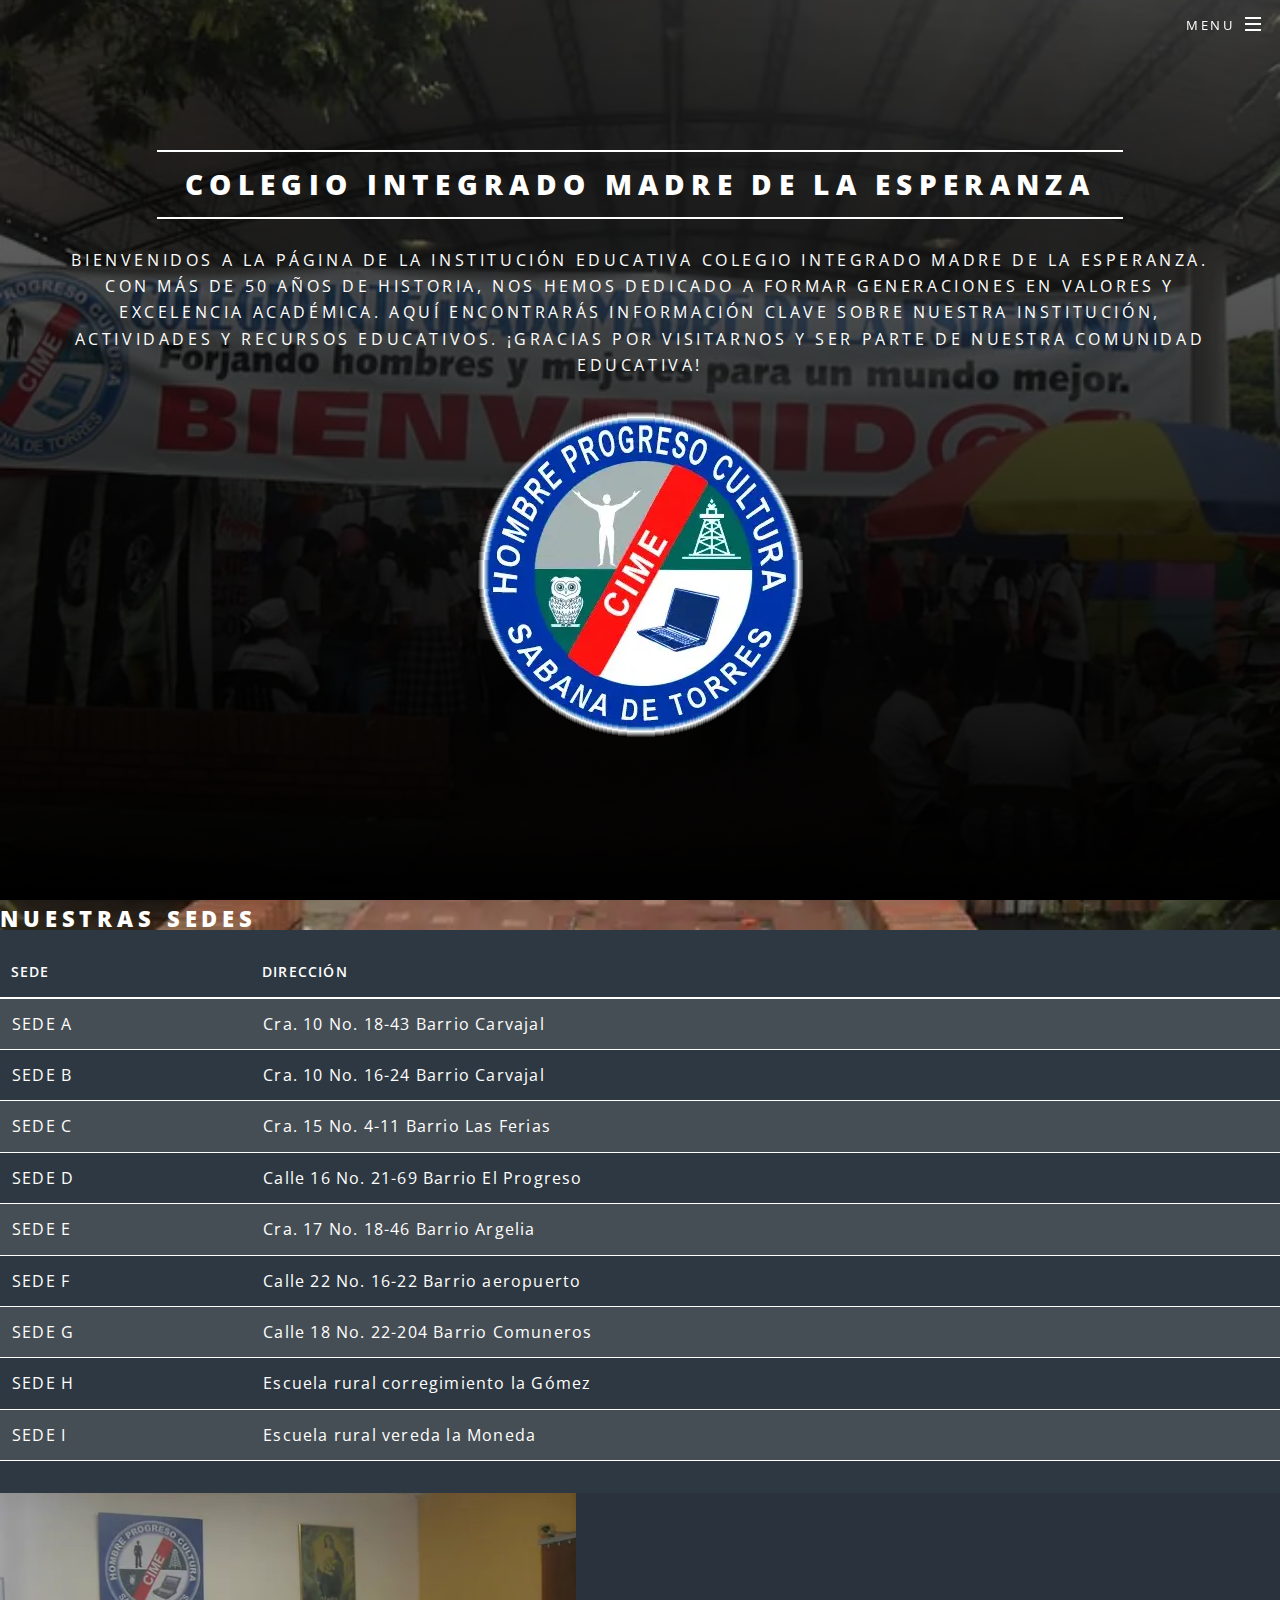
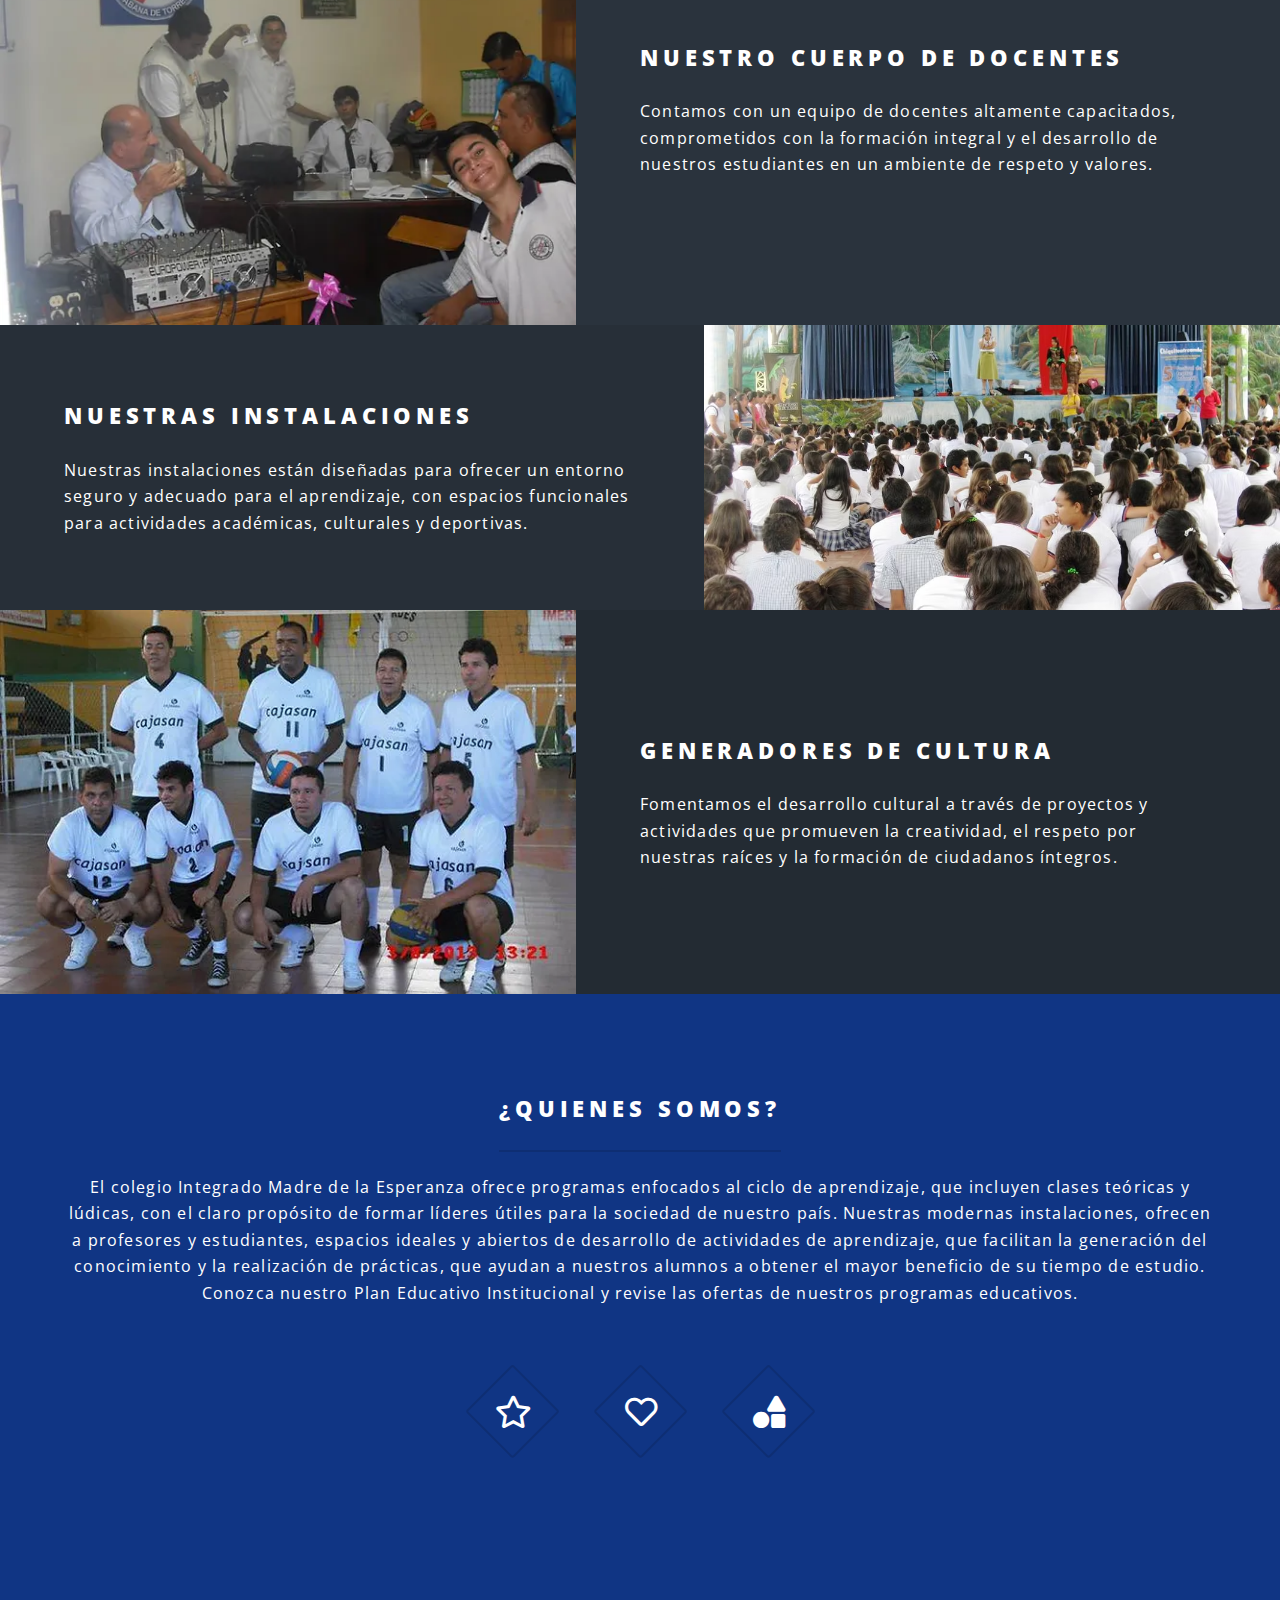
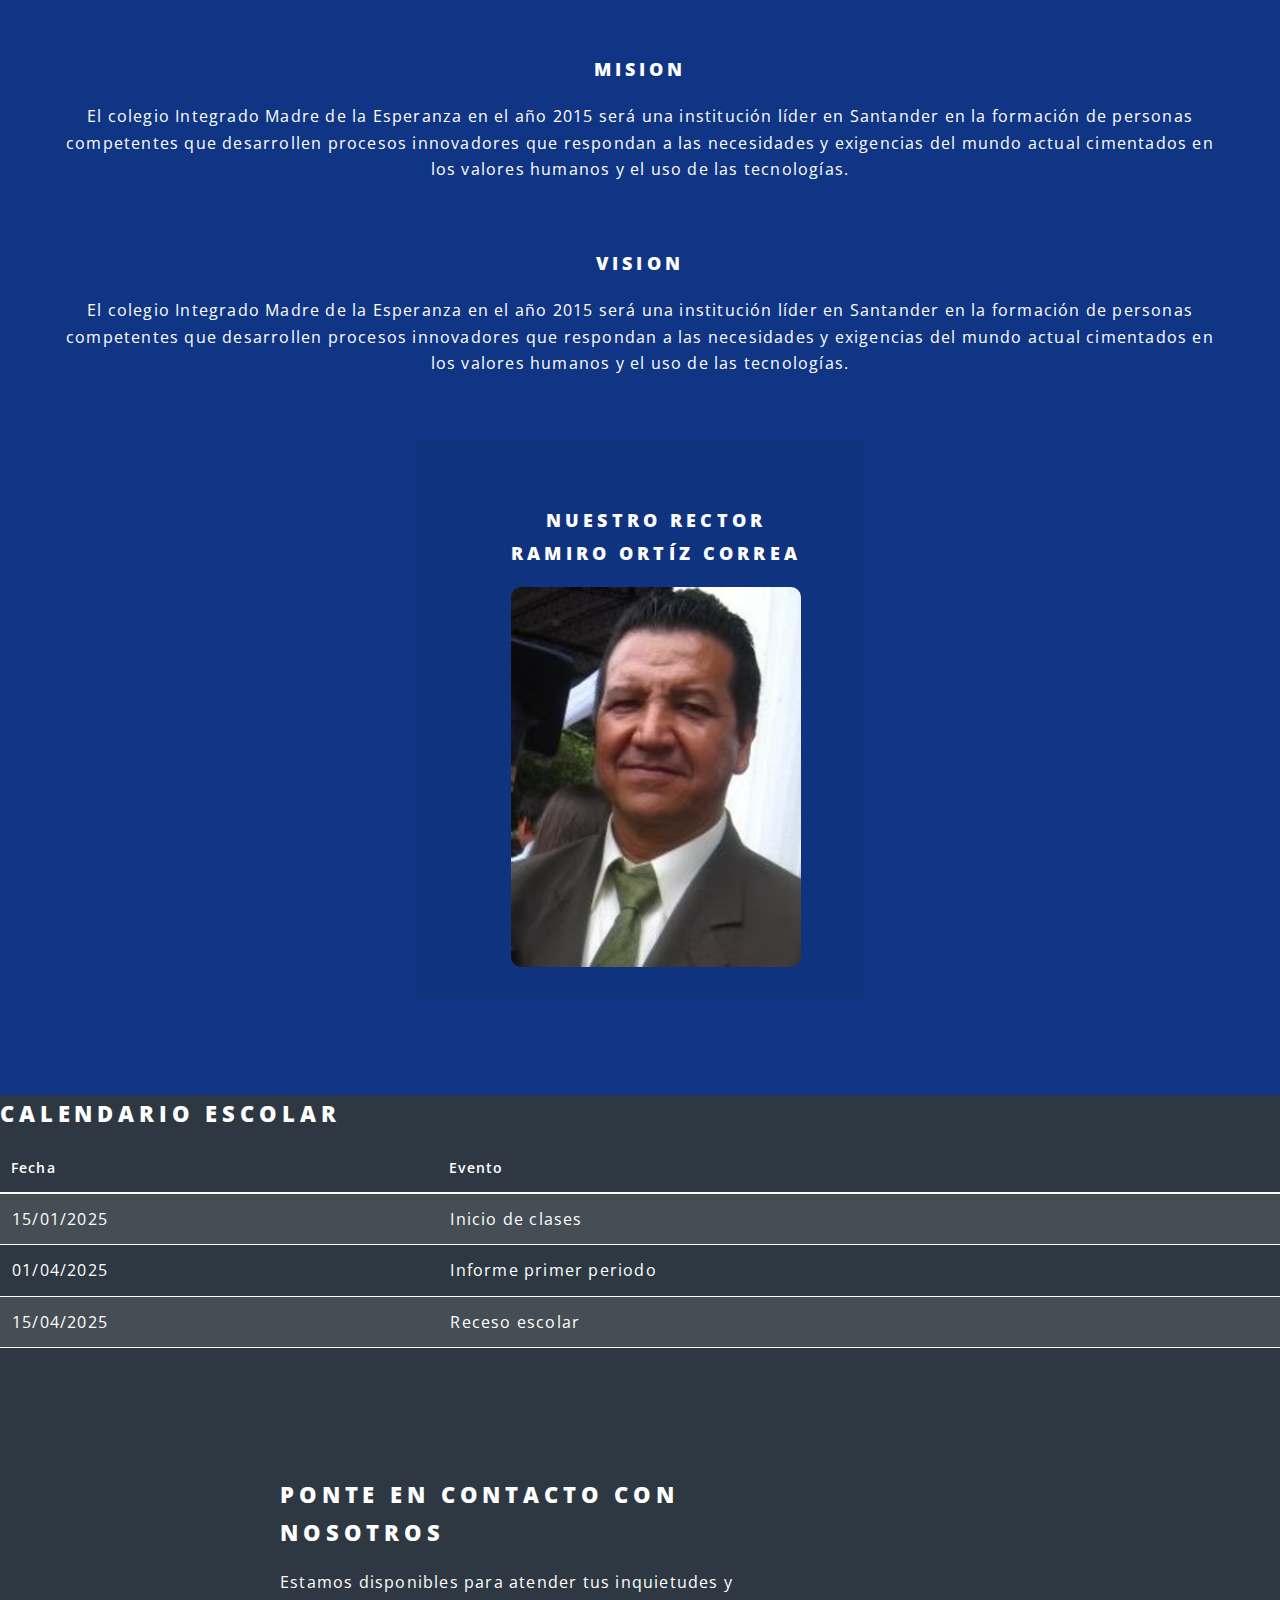
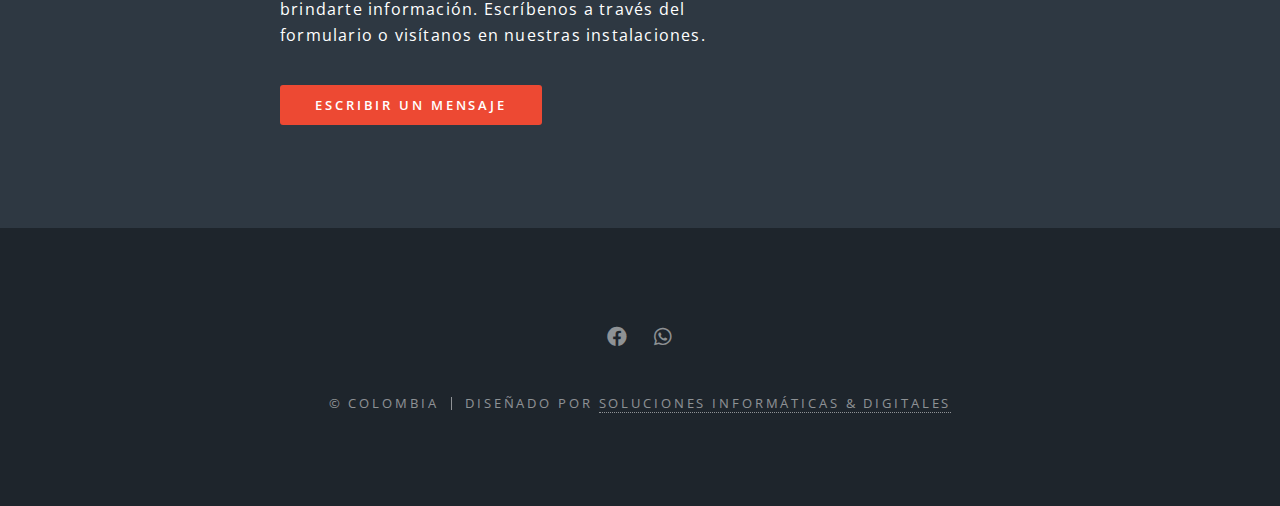
==== index.html @ 5fe88ea8 "updt" ====
<!DOCTYPE HTML>
<html>
	<head>
		<title>CIME | Inicio</title >
		<meta charset="utf-8" />
		<meta name="viewport" content="width=device-width, initial-scale=1, user-scalable=no" />
		<link rel="stylesheet" href="assets/css/main.css" />
		<noscript><link rel="stylesheet" href="assets/css/noscript.css" /></noscript>
		<link rel="icon" type="image/png" href="images/pic01.webp"/>
	</head>
	<body class="landing is-preload">

		<!-- Page Wrapper -->
			<div id="page-wrapper">

				<!-- Header -->
					<header id="header" class="alt">
						<h1><a href="index.html">CIME | SABANA DE TORRES</a></h1>
						<nav id="nav">
							<ul>
								<li class="special">
									<a href="#menu" class="menuToggle"><span>Menu</span></a>
									<div id="menu">
										<ul>
											<li><a href="#">Inicio</a></li>
											<li><a href="#sedes">Sedes</a></li>
											<li><a href="#calendar">Calendario</a></li>
											<li><a href="#about">Nosotros</a></li>
											<li><a href="https://e.plataformaintegra.net/cime/index.php/auth/index/1" target="_blank">Plataforma</a></li>
										</ul>
									</div>
								</li>
							</ul>
						</nav>
					</header>

				<!-- Banner -->
					<section id="banner">
						<div class="inner">
							<h2>Colegio Integrado Madre de la Esperanza</h2>
							<p>Bienvenidos a la página de la Institución Educativa Colegio Integrado Madre de la Esperanza. Con más de 50 años de historia, nos hemos dedicado a formar generaciones en valores y excelencia académica. Aquí encontrarás información clave sobre nuestra institución, actividades y recursos educativos. ¡Gracias por visitarnos y ser parte de nuestra comunidad educativa!</p>
							<div class="image"><img src="images/pic01.webp" alt="" /></div><div class="content">
						</div>
					</section>

					<!-- sedes -->
					<section id="sedes">
        <h2 class="cta">Nuestras Sedes</h2>
        <table>
            <thead>
                <tr>
                    <th>SEDE</th>
                    <th>DIRECCIÓN</th>
                </tr>
            </thead>
            <tbody>
                <tr>
                    <td>SEDE A</td>
                    <td>Cra. 10 No. 18-43 Barrio Carvajal</td>
                </tr>
                <tr>
                    <td>SEDE B</td>
                    <td>Cra. 10 No. 16-24 Barrio Carvajal</td>
                </tr>
                <tr>
                    <td>SEDE C</td>
                    <td>Cra. 15 No. 4-11  Barrio Las Ferias</td>
                </tr>
                <tr>
                    <td>SEDE D</td>
                    <td>Calle 16 No. 21-69 Barrio El Progreso</td>
                </tr>
                <tr>
                    <td>SEDE E</td>
                    <td>Cra. 17 No. 18-46 Barrio Argelia</td>
                </tr>
                <tr>
                    <td>SEDE F</td>
                    <td>Calle 22 No. 16-22 Barrio aeropuerto</td>
                </tr>
                <tr>
                    <td>SEDE G</td>
                    <td>Calle 18 No. 22-204 Barrio Comuneros</td>
                </tr>
                <tr>
                    <td>SEDE H</td>
                    <td>Escuela rural corregimiento la Gómez</td>
                </tr>
                <tr>
                    <td>SEDE I</td>
                    <td>Escuela rural  vereda la Moneda</td>
                </tr>                
            </tbody>
        </table>
    </section>

				<!-- Two -->
					<section id="two" class="wrapper alt style2">
						<section class="spotlight">
							<div class="image"><img src="images/pic07.jpg" alt="" /></div><div class="content">
								<h2>Nuestro cuerpo de Docentes</h2>
								<p>Contamos con un equipo de docentes altamente capacitados, comprometidos con la formación integral y el desarrollo de nuestros estudiantes en un ambiente de respeto y valores.</p>
							</div>
						</section>
						<section class="spotlight">
							<div class="image"><img src="images/pic02.jpg" alt="" /></div><div class="content">
								<h2>Nuestras Instalaciones</h2>
								<p>Nuestras instalaciones están diseñadas para ofrecer un entorno seguro y adecuado para el aprendizaje, con espacios funcionales para actividades académicas, culturales y deportivas.</p>
							</div>
						</section>
						<section class="spotlight">
							<div class="image"><img src="images/pic03.jpg" alt="" /></div><div class="content">
								<h2>Generadores de Cultura</h2>
								<p>Fomentamos el desarrollo cultural a través de proyectos y actividades que promueven la creatividad, el respeto por nuestras raíces y la formación de ciudadanos íntegros.</p>
							</div>
						</section>
					</section>

					<!-- About -->
					<section id="about" class="wrapper style1 special">
						<div class="inner">
							<header class="major">
								<h2>¿Quienes Somos?</h2>
								<p>El colegio Integrado Madre de la Esperanza ofrece programas enfocados al ciclo de aprendizaje, que incluyen clases teóricas y lúdicas, con el claro propósito de formar líderes útiles para la sociedad de nuestro país. Nuestras modernas instalaciones, ofrecen a profesores y estudiantes, espacios ideales y abiertos de desarrollo de actividades de aprendizaje, que facilitan la generación del conocimiento y la realización de prácticas, que ayudan a nuestros alumnos a obtener el mayor beneficio de su tiempo de estudio. Conozca nuestro Plan Educativo Institucional y revise las ofertas de nuestros programas educativos.</p>
							</header>
							<ul class="icons major">
								<li><span class="icon fa-star major style1"><span class="label">Lorem</span></span></li>
								<li><span class="icon fa-heart major style2"><span class="label">Ipsum</span></span></li>
								<li><span class="icon solid fa-shapes major style3"><span class="label">Dolor</span></span></li>
							</ul>
					</section>
				<!-- valores -->
					<section id="three" class="wrapper style3 special">
						<div class="inner">
							<ul class="features">
									<h3>Mision</h3>
									<p>El colegio Integrado Madre de la Esperanza en el año 2015 será una institución líder en Santander en la formación de personas competentes que desarrollen procesos innovadores que respondan a las necesidades y exigencias del mundo actual cimentados en los valores humanos y el uso de las tecnologías.</p>
								</li>
							</ul>
							<ul class="features">
									<h3>VISION</h3>
									<p>El colegio Integrado Madre de la Esperanza en el año 2015 será una institución líder en Santander en la formación de personas competentes que desarrollen procesos innovadores que respondan a las necesidades y exigencias del mundo actual cimentados en los valores humanos y el uso de las tecnologías.</p>
								</li>
							</ul>
							<ul class="features">
								<li class="image">
									<h3>Nuestro Rector<br/>Ramiro Ortíz Correa</h3>
									<img src="images/rector.webp"></img>
								</li>
							</ul>
						</div>
					</section>
					<!-- calendar -->
					<section id="calendar">
        <h2 class="cta">Calendario Escolar</h2>
        <table>
            <thead>
                <tr>
                    <th>Fecha</th>
                    <th>Evento</th>
                </tr>
            </thead>
            <tbody>
                <tr>
                    <td>15/01/2025</td>
                    <td>Inicio de clases</td>
                </tr>
                <tr>
                    <td>01/04/2025</td>
                    <td>Informe primer periodo</td>
                </tr>
                <tr>
                    <td>15/04/2025</td>
                    <td>Receso escolar</td>
                </tr>                
            </tbody>
        </table>
    </section>

				<!-- CTA -->
					<section id="cta" class="wrapper style4">
						<div class="inner">
							<header>
								<h2>Ponte en Contacto con Nosotros</h2>
								<p>Estamos disponibles para atender tus inquietudes y brindarte información. Escríbenos a través del formulario o visítanos en nuestras instalaciones.</p>
							
							<ul class="actions stacked">
								<li><a href="#" class="button primary">Escribir un mensaje</a></li>
							</ul>
							</header>
						</div>
					</section>

				<!-- Footer -->
				<footer id="footer">
					<ul class="icons">
						<li><a href="#" class="icon brands fa-facebook"><span class="label">Facebook</span></a></li>
						<li><a href="#" class="icon brands fa-whatsapp"><span class="label">Whatsapp</span></a></li>
					</ul>
					<ul class="copyright">
						<li>&copy; Colombia</li><li>Diseñado por <a href="https://wa.me/message/FYPZJ5PMUSBHI1">Soluciones Informáticas & Digitales</a></li>
					</ul>
				</footer>

			</div>

		<!-- Scripts -->
			<script src="assets/js/jquery.min.js"></script>
			<script src="assets/js/jquery.scrollex.min.js"></script>
			<script src="assets/js/jquery.scrolly.min.js"></script>
			<script src="assets/js/browser.min.js"></script>
			<script src="assets/js/breakpoints.min.js"></script>
			<script src="assets/js/util.js"></script>
			<script src="assets/js/main.js"></script>

	</body>
</html>
---- assets/css/main.css ----
@import url(fontawesome-all.min.css);
@import url("https://fonts.googleapis.com/css?family=Open+Sans:400,400italic,600,600italic,800,800italic");

/*
	Spectral by HTML5 UP
	html5up.net | @ajlkn
	Free for personal and commercial use under the CCA 3.0 license (html5up.net/license)
*/

html, body, div, span, applet, object,
iframe, h1, h2, h3, h4, h5, h6, p, blockquote,
pre, a, abbr, acronym, address, big, cite,
code, del, dfn, em, img, ins, kbd, q, s, samp,
small, strike, strong, sub, sup, tt, var, b,
u, i, center, dl, dt, dd, ol, ul, li, fieldset,
form, label, legend, table, caption, tbody,
tfoot, thead, tr, th, td, article, aside,
canvas, details, embed, figure, figcaption,
footer, header, hgroup, menu, nav, output, ruby,
section, summary, time, mark, audio, video {
	margin: 0;
	padding: 0;
	border: 0;
	font-size: 100%;
	font: inherit;
	vertical-align: baseline;}

article, aside, details, figcaption, figure,
footer, header, hgroup, menu, nav, section {
	display: block;}

body {
	line-height: 1;
}

ol, ul {
	list-style: none;
}

blockquote, q {
	quotes: none;
}

	blockquote:before, blockquote:after, q:before, q:after {
		content: '';
		content: none;
	}

table {
	border-collapse: collapse;
	border-spacing: 0;
}

body {
	-webkit-text-size-adjust: none;
}

mark {
	background-color: transparent;
	color: inherit;
}

input::-moz-focus-inner {
	border: 0;
	padding: 0;
}

input, select, textarea {
	-moz-appearance: none;
	-webkit-appearance: none;
	-ms-appearance: none;
	appearance: none;
}

/* Basic */

	@-ms-viewport {
		width: device-width;
	}

	html {
		box-sizing: border-box;
	}

	*, *:before, *:after {
		box-sizing: inherit;
	}

	body {
		background: #2e3842;
	}

		body.is-preload *, body.is-preload *:before, body.is-preload *:after {
			-moz-animation: none !important;
			-webkit-animation: none !important;
			-ms-animation: none !important;
			animation: none !important;
			-moz-transition: none !important;
			-webkit-transition: none !important;
			-ms-transition: none !important;
			transition: none !important;
		}

	body, input, select, textarea {
		color: #fff;
		font-family: "Open Sans", Helvetica, sans-serif;
		font-size: 15pt;
		font-weight: 400;
		letter-spacing: 0.075em;
		line-height: 1.65em;
	}

		@media screen and (max-width: 1680px) {

			body, input, select, textarea {
				font-size: 13pt;
			}

		}

		@media screen and (max-width: 1280px) {

			body, input, select, textarea {
				font-size: 12pt;
			}

		}

		@media screen and (max-width: 736px) {

			body, input, select, textarea {
				font-size: 11pt;
				letter-spacing: 0.0375em;
			}

		}

	a {
		-moz-transition: color 0.2s ease, border-bottom-color 0.2s ease;
		-webkit-transition: color 0.2s ease, border-bottom-color 0.2s ease;
		-ms-transition: color 0.2s ease, border-bottom-color 0.2s ease;
		transition: color 0.2s ease, border-bottom-color 0.2s ease;
		border-bottom: dotted 1px;
		color: inherit;
		text-decoration: none;
	}

		a:hover {
			border-bottom-color: transparent;
		}

	strong, b {
		color: #fff;
		font-weight: 600;
	}

	em, i {
		font-style: italic;
	}

	p {
		margin: 0 0 2em 0;
	}

	h1, h2, h3, h4, h5, h6 {
		color: #fff;
		font-weight: 900;
		letter-spacing: 0.225em;
		line-height: 1em;
		margin: 0 0 1em 0;
		text-transform: uppercase;
	}

		h1 a, h2 a, h3 a, h4 a, h5 a, h6 a {
			color: inherit;
			text-decoration: none;
		}

	h2 {
		font-size: 1.35em;
		line-height: 1.75em;
	}

		@media screen and (max-width: 736px) {

			h2 {
				display: flex;
				padding: 10px;
				font-size: 1.1em;
				line-height: 1.65em;
				justify-content: center;
			}

		}

	h3 {
		font-size: 1.15em;
		line-height: 1.75em;
	}

		@media screen and (max-width: 736px) {

			h3 {
				font-size: 1em;
				line-height: 1.65em;
			}

		}

	h4 {
		font-size: 1em;
		line-height: 1.5em;
	}

	h5 {
		font-size: 1em;
		line-height: 1.5em;
	}

	h6 {
		font-size: 0.7em;
		line-height: 1.5em;
	}

	sub {
		font-size: 0.8em;
		position: relative;
		top: 0.5em;
	}

	sup {
		font-size: 0.8em;
		position: relative;
		top: -0.5em;
	}

	hr {
		border: 0;
		border-bottom: solid 2px #fff;
		margin: 3em 0;
	}

		hr.major {
			margin: 4.5em 0;
		}

	blockquote {
		border-left: solid 4px #fff;
		font-style: italic;
		margin: 0 0 2em 0;
		padding: 0.5em 0 0.5em 2em;
	}

	code {
		background: rgba(144, 144, 144, 0.25);
		border-radius: 3px;
		font-family: "Courier New", monospace;
		font-size: 0.9em;
		letter-spacing: 0;
		margin: 0 0.25em;
		padding: 0.25em 0.65em;
	}

	pre {
		-webkit-overflow-scrolling: touch;
		font-family: "Courier New", monospace;
		font-size: 0.9em;
		margin: 0 0 2em 0;
	}

		pre code {
			display: block;
			line-height: 1.75em;
			padding: 1em 1.5em;
			overflow-x: auto;
		}

	.align-left {
		text-align: left;
	}

	.align-center {
		text-align: center;
	}

	.align-right {
		text-align: right;
	}

/* Row */

	.row {
		border: 1px;
		overflow: auto;
		display: flex;
		flex-wrap: wrap;
		box-sizing: border-box;
		align-items: stretch;
	}

		.row > * {
			box-sizing: border-box;
		}

		.row.gtr-uniform > * > :last-child {
			margin-bottom: 0;
		}

		.row.aln-left {
			justify-content: flex-start;
		}

		.row.aln-center {
			justify-content: center;
		}

		.row.aln-right {
			justify-content: flex-end;
		}

		.row.aln-top {
			align-items: flex-start;
		}

		.row.aln-middle {
			align-items: center;
		}

		.row.aln-bottom {
			align-items: flex-end;
		}

		.row > .imp {
			order: -1;
		}

		.row > .col-1 {
			width: 8.33333%;
		}

		.row > .off-1 {
			margin-left: 8.33333%;
		}

		.row > .col-2 {
			width: 16.66667%;
		}

		.row > .off-2 {
			margin-left: 16.66667%;
		}

		.row > .col-3 {
			width: 25%;
		}

		.row > .off-3 {
			margin-left: 25%;
		}

		.row > .col-4 {
			width: 33.33333%;
		}

		.row > .off-4 {
			margin-left: 33.33333%;
		}

		.row > .col-5 {
			width: 41.66667%;
		}

		.row > .off-5 {
			margin-left: 41.66667%;
		}

		.row > .col-6 {
			width: 50%;
		}

		.row > .off-6 {
			margin-left: 50%;
		}

		.row > .col-7 {
			width: 58.33333%;
		}

		.row > .off-7 {
			margin-left: 58.33333%;
		}

		.row > .col-8 {
			width: 66.66667%;
		}

		.row > .off-8 {
			margin-left: 66.66667%;
		}

		.row > .col-9 {
			width: 75%;
		}

		.row > .off-9 {
			margin-left: 75%;
		}

		.row > .col-10 {
			width: 83.33333%;
		}

		.row > .off-10 {
			margin-left: 83.33333%;
		}

		.row > .col-11 {
			width: 91.66667%;
		}

		.row > .off-11 {
			margin-left: 91.66667%;
		}

		.row > .col-12 {
			width: 100%;
		}

		.row > .off-12 {
			margin-left: 100%;
		}

		.row.gtr-0 {
			margin-top: 0;
			margin-left: 0em;
		}

			.row.gtr-0 > * {
				padding: 0 0 0 0em;
			}

			.row.gtr-0.gtr-uniform {
				margin-top: 0em;
			}

				.row.gtr-0.gtr-uniform > * {
					padding-top: 0em;
				}

		.row.gtr-25 {
			margin-top: 0;
			margin-left: -0.375em;
		}

			.row.gtr-25 > * {
				padding: 0 0 0 0.375em;
			}

			.row.gtr-25.gtr-uniform {
				margin-top: -0.375em;
			}

				.row.gtr-25.gtr-uniform > * {
					padding-top: 0.375em;
				}

		.row.gtr-50 {
			margin-top: 0;
			margin-left: -0.75em;
		}

			.row.gtr-50 > * {
				padding: 0 0 0 0.75em;
			}

			.row.gtr-50.gtr-uniform {
				margin-top: -0.75em;
			}

				.row.gtr-50.gtr-uniform > * {
					padding-top: 0.75em;
				}

		.row {
			margin-top: 0;
			margin-left: -1.5em;
		}

			.row > * {
				padding: 0 0 0 1.5em;
			}

			.row.gtr-uniform {
				margin-top: -1.5em;
			}

				.row.gtr-uniform > * {
					padding-top: 1.5em;
				}

		.row.gtr-150 {
			margin-top: 0;
			margin-left: -2.25em;
		}

			.row.gtr-150 > * {
				padding: 0 0 0 2.25em;
			}

			.row.gtr-150.gtr-uniform {
				margin-top: -2.25em;
			}

				.row.gtr-150.gtr-uniform > * {
					padding-top: 2.25em;
				}

		.row.gtr-200 {
			margin-top: 0;
			margin-left: -3em;
		}

			.row.gtr-200 > * {
				padding: 0 0 0 3em;
			}

			.row.gtr-200.gtr-uniform {
				margin-top: -3em;
			}

				.row.gtr-200.gtr-uniform > * {
					padding-top: 3em;
				}

		@media screen and (max-width: 1680px) {

			.row {
				display: flex;
				flex-wrap: wrap;
				box-sizing: border-box;
				align-items: stretch;
			}

				.row > * {
					box-sizing: border-box;
				}

				.row.gtr-uniform > * > :last-child {
					margin-bottom: 0;
				}

				.row.aln-left {
					justify-content: flex-start;
				}

				.row.aln-center {
					justify-content: center;
				}

				.row.aln-right {
					justify-content: flex-end;
				}

				.row.aln-top {
					align-items: flex-start;
				}

				.row.aln-middle {
					align-items: center;
				}

				.row.aln-bottom {
					align-items: flex-end;
				}

				.row > .imp-xlarge {
					order: -1;
				}

				.row > .col-1-xlarge {
					width: 8.33333%;
				}

				.row > .off-1-xlarge {
					margin-left: 8.33333%;
				}

				.row > .col-2-xlarge {
					width: 16.66667%;
				}

				.row > .off-2-xlarge {
					margin-left: 16.66667%;
				}

				.row > .col-3-xlarge {
					width: 25%;
				}

				.row > .off-3-xlarge {
					margin-left: 25%;
				}

				.row > .col-4-xlarge {
					width: 33.33333%;
				}

				.row > .off-4-xlarge {
					margin-left: 33.33333%;
				}

				.row > .col-5-xlarge {
					width: 41.66667%;
				}

				.row > .off-5-xlarge {
					margin-left: 41.66667%;
				}

				.row > .col-6-xlarge {
					width: 50%;
				}

				.row > .off-6-xlarge {
					margin-left: 50%;
				}

				.row > .col-7-xlarge {
					width: 58.33333%;
				}

				.row > .off-7-xlarge {
					margin-left: 58.33333%;
				}

				.row > .col-8-xlarge {
					width: 66.66667%;
				}

				.row > .off-8-xlarge {
					margin-left: 66.66667%;
				}

				.row > .col-9-xlarge {
					width: 75%;
				}

				.row > .off-9-xlarge {
					margin-left: 75%;
				}

				.row > .col-10-xlarge {
					width: 83.33333%;
				}

				.row > .off-10-xlarge {
					margin-left: 83.33333%;
				}

				.row > .col-11-xlarge {
					width: 91.66667%;
				}

				.row > .off-11-xlarge {
					margin-left: 91.66667%;
				}

				.row > .col-12-xlarge {
					width: 100%;
				}

				.row > .off-12-xlarge {
					margin-left: 100%;
				}

				.row.gtr-0 {
					margin-top: 0;
					margin-left: 0em;
				}

					.row.gtr-0 > * {
						padding: 0 0 0 0em;
					}

					.row.gtr-0.gtr-uniform {
						margin-top: 0em;
					}

						.row.gtr-0.gtr-uniform > * {
							padding-top: 0em;
						}

				.row.gtr-25 {
					margin-top: 0;
					margin-left: -0.375em;
				}

					.row.gtr-25 > * {
						padding: 0 0 0 0.375em;
					}

					.row.gtr-25.gtr-uniform {
						margin-top: -0.375em;
					}

						.row.gtr-25.gtr-uniform > * {
							padding-top: 0.375em;
						}

				.row.gtr-50 {
					margin-top: 0;
					margin-left: -0.75em;
				}

					.row.gtr-50 > * {
						padding: 0 0 0 0.75em;
					}

					.row.gtr-50.gtr-uniform {
						margin-top: -0.75em;
					}

						.row.gtr-50.gtr-uniform > * {
							padding-top: 0.75em;
						}

				.row {
					margin-top: 0;
					margin-left: -1.5em;
				}

					.row > * {
						padding: 0 0 0 1.5em;
					}

					.row.gtr-uniform {
						margin-top: -1.5em;
					}

						.row.gtr-uniform > * {
							padding-top: 1.5em;
						}

				.row.gtr-150 {
					margin-top: 0;
					margin-left: -2.25em;
				}

					.row.gtr-150 > * {
						padding: 0 0 0 2.25em;
					}

					.row.gtr-150.gtr-uniform {
						margin-top: -2.25em;
					}

						.row.gtr-150.gtr-uniform > * {
							padding-top: 2.25em;
						}

				.row.gtr-200 {
					margin-top: 0;
					margin-left: -3em;
				}

					.row.gtr-200 > * {
						padding: 0 0 0 3em;
					}

					.row.gtr-200.gtr-uniform {
						margin-top: -3em;
					}

						.row.gtr-200.gtr-uniform > * {
							padding-top: 3em;
						}

		}

		@media screen and (max-width: 1280px) {

			.row {
				display: flex;
				flex-wrap: wrap;
				box-sizing: border-box;
				align-items: stretch;
			}

				.row > * {
					box-sizing: border-box;
				}

				.row.gtr-uniform > * > :last-child {
					margin-bottom: 0;
				}

				.row.aln-left {
					justify-content: flex-start;
				}

				.row.aln-center {
					justify-content: center;
				}

				.row.aln-right {
					justify-content: flex-end;
				}

				.row.aln-top {
					align-items: flex-start;
				}

				.row.aln-middle {
					align-items: center;
				}

				.row.aln-bottom {
					align-items: flex-end;
				}

				.row > .imp-large {
					order: -1;
				}

				.row > .col-1-large {
					width: 8.33333%;
				}

				.row > .off-1-large {
					margin-left: 8.33333%;
				}

				.row > .col-2-large {
					width: 16.66667%;
				}

				.row > .off-2-large {
					margin-left: 16.66667%;
				}

				.row > .col-3-large {
					width: 25%;
				}

				.row > .off-3-large {
					margin-left: 25%;
				}

				.row > .col-4-large {
					width: 33.33333%;
				}

				.row > .off-4-large {
					margin-left: 33.33333%;
				}

				.row > .col-5-large {
					width: 41.66667%;
				}

				.row > .off-5-large {
					margin-left: 41.66667%;
				}

				.row > .col-6-large {
					width: 50%;
				}

				.row > .off-6-large {
					margin-left: 50%;
				}

				.row > .col-7-large {
					width: 58.33333%;
				}

				.row > .off-7-large {
					margin-left: 58.33333%;
				}

				.row > .col-8-large {
					width: 66.66667%;
				}

				.row > .off-8-large {
					margin-left: 66.66667%;
				}

				.row > .col-9-large {
					width: 75%;
				}

				.row > .off-9-large {
					margin-left: 75%;
				}

				.row > .col-10-large {
					width: 83.33333%;
				}

				.row > .off-10-large {
					margin-left: 83.33333%;
				}

				.row > .col-11-large {
					width: 91.66667%;
				}

				.row > .off-11-large {
					margin-left: 91.66667%;
				}

				.row > .col-12-large {
					width: 100%;
				}

				.row > .off-12-large {
					margin-left: 100%;
				}

				.row.gtr-0 {
					margin-top: 0;
					margin-left: 0em;
				}

					.row.gtr-0 > * {
						padding: 0 0 0 0em;
					}

					.row.gtr-0.gtr-uniform {
						margin-top: 0em;
					}

						.row.gtr-0.gtr-uniform > * {
							padding-top: 0em;
						}

				.row.gtr-25 {
					margin-top: 0;
					margin-left: -0.375em;
				}

					.row.gtr-25 > * {
						padding: 0 0 0 0.375em;
					}

					.row.gtr-25.gtr-uniform {
						margin-top: -0.375em;
					}

						.row.gtr-25.gtr-uniform > * {
							padding-top: 0.375em;
						}

				.row.gtr-50 {
					margin-top: 0;
					margin-left: -0.75em;
				}

					.row.gtr-50 > * {
						padding: 0 0 0 0.75em;
					}

					.row.gtr-50.gtr-uniform {
						margin-top: -0.75em;
					}

						.row.gtr-50.gtr-uniform > * {
							padding-top: 0.75em;
						}

				.row {
					margin-top: 0;
					margin-left: -1.5em;
				}

					.row > * {
						padding: 0 0 0 1.5em;
					}

					.row.gtr-uniform {
						margin-top: -1.5em;
					}

						.row.gtr-uniform > * {
							padding-top: 1.5em;
						}

				.row.gtr-150 {
					margin-top: 0;
					margin-left: -2.25em;
				}

					.row.gtr-150 > * {
						padding: 0 0 0 2.25em;
					}

					.row.gtr-150.gtr-uniform {
						margin-top: -2.25em;
					}

						.row.gtr-150.gtr-uniform > * {
							padding-top: 2.25em;
						}

				.row.gtr-200 {
					margin-top: 0;
					margin-left: -3em;
				}

					.row.gtr-200 > * {
						padding: 0 0 0 3em;
					}

					.row.gtr-200.gtr-uniform {
						margin-top: -3em;
					}

						.row.gtr-200.gtr-uniform > * {
							padding-top: 3em;
						}

		}

		@media screen and (max-width: 980px) {

			.row {
				display: flex;
				flex-wrap: wrap;
				box-sizing: border-box;
				align-items: stretch;
			}

				.row > * {
					box-sizing: border-box;
				}

				.row.gtr-uniform > * > :last-child {
					margin-bottom: 0;
				}

				.row.aln-left {
					justify-content: flex-start;
				}

				.row.aln-center {
					justify-content: center;
				}

				.row.aln-right {
					justify-content: flex-end;
				}

				.row.aln-top {
					align-items: flex-start;
				}

				.row.aln-middle {
					align-items: center;
				}

				.row.aln-bottom {
					align-items: flex-end;
				}

				.row > .imp-medium {
					order: -1;
				}

				.row > .col-1-medium {
					width: 8.33333%;
				}

				.row > .off-1-medium {
					margin-left: 8.33333%;
				}

				.row > .col-2-medium {
					width: 16.66667%;
				}

				.row > .off-2-medium {
					margin-left: 16.66667%;
				}

				.row > .col-3-medium {
					width: 25%;
				}

				.row > .off-3-medium {
					margin-left: 25%;
				}

				.row > .col-4-medium {
					width: 33.33333%;
				}

				.row > .off-4-medium {
					margin-left: 33.33333%;
				}

				.row > .col-5-medium {
					width: 41.66667%;
				}

				.row > .off-5-medium {
					margin-left: 41.66667%;
				}

				.row > .col-6-medium {
					width: 50%;
				}

				.row > .off-6-medium {
					margin-left: 50%;
				}

				.row > .col-7-medium {
					width: 58.33333%;
				}

				.row > .off-7-medium {
					margin-left: 58.33333%;
				}

				.row > .col-8-medium {
					width: 66.66667%;
				}

				.row > .off-8-medium {
					margin-left: 66.66667%;
				}

				.row > .col-9-medium {
					width: 75%;
				}

				.row > .off-9-medium {
					margin-left: 75%;
				}

				.row > .col-10-medium {
					width: 83.33333%;
				}

				.row > .off-10-medium {
					margin-left: 83.33333%;
				}

				.row > .col-11-medium {
					width: 91.66667%;
				}

				.row > .off-11-medium {
					margin-left: 91.66667%;
				}

				.row > .col-12-medium {
					width: 100%;
				}

				.row > .off-12-medium {
					margin-left: 100%;
				}

				.row.gtr-0 {
					margin-top: 0;
					margin-left: 0em;
				}

					.row.gtr-0 > * {
						padding: 0 0 0 0em;
					}

					.row.gtr-0.gtr-uniform {
						margin-top: 0em;
					}

						.row.gtr-0.gtr-uniform > * {
							padding-top: 0em;
						}

				.row.gtr-25 {
					margin-top: 0;
					margin-left: -0.375em;
				}

					.row.gtr-25 > * {
						padding: 0 0 0 0.375em;
					}

					.row.gtr-25.gtr-uniform {
						margin-top: -0.375em;
					}

						.row.gtr-25.gtr-uniform > * {
							padding-top: 0.375em;
						}

				.row.gtr-50 {
					margin-top: 0;
					margin-left: -0.75em;
				}

					.row.gtr-50 > * {
						padding: 0 0 0 0.75em;
					}

					.row.gtr-50.gtr-uniform {
						margin-top: -0.75em;
					}

						.row.gtr-50.gtr-uniform > * {
							padding-top: 0.75em;
						}

				.row {
					margin-top: 0;
					margin-left: -1.5em;
				}

					.row > * {
						padding: 0 0 0 1.5em;
					}

					.row.gtr-uniform {
						margin-top: -1.5em;
					}

						.row.gtr-uniform > * {
							padding-top: 1.5em;
						}

				.row.gtr-150 {
					margin-top: 0;
					margin-left: -2.25em;
				}

					.row.gtr-150 > * {
						padding: 0 0 0 2.25em;
					}

					.row.gtr-150.gtr-uniform {
						margin-top: -2.25em;
					}

						.row.gtr-150.gtr-uniform > * {
							padding-top: 2.25em;
						}

				.row.gtr-200 {
					margin-top: 0;
					margin-left: -3em;
				}

					.row.gtr-200 > * {
						padding: 0 0 0 3em;
					}

					.row.gtr-200.gtr-uniform {
						margin-top: -3em;
					}

						.row.gtr-200.gtr-uniform > * {
							padding-top: 3em;
						}

		}

		@media screen and (max-width: 736px) {

			.row {
				display: flex;
				flex-wrap: wrap;
				box-sizing: border-box;
				align-items: stretch;
			}

				.row > * {
					box-sizing: border-box;
				}

				.row.gtr-uniform > * > :last-child {
					margin-bottom: 0;
				}

				.row.aln-left {
					justify-content: flex-start;
				}

				.row.aln-center {
					justify-content: center;
				}

				.row.aln-right {
					justify-content: flex-end;
				}

				.row.aln-top {
					align-items: flex-start;
				}

				.row.aln-middle {
					align-items: center;
				}

				.row.aln-bottom {
					align-items: flex-end;
				}

				.row > .imp-small {
					order: -1;
				}

				.row > .col-1-small {
					width: 8.33333%;
				}

				.row > .off-1-small {
					margin-left: 8.33333%;
				}

				.row > .col-2-small {
					width: 16.66667%;
				}

				.row > .off-2-small {
					margin-left: 16.66667%;
				}

				.row > .col-3-small {
					width: 25%;
				}

				.row > .off-3-small {
					margin-left: 25%;
				}

				.row > .col-4-small {
					width: 33.33333%;
				}

				.row > .off-4-small {
					margin-left: 33.33333%;
				}

				.row > .col-5-small {
					width: 41.66667%;
				}

				.row > .off-5-small {
					margin-left: 41.66667%;
				}

				.row > .col-6-small {
					width: 50%;
				}

				.row > .off-6-small {
					margin-left: 50%;
				}

				.row > .col-7-small {
					width: 58.33333%;
				}

				.row > .off-7-small {
					margin-left: 58.33333%;
				}

				.row > .col-8-small {
					width: 66.66667%;
				}

				.row > .off-8-small {
					margin-left: 66.66667%;
				}

				.row > .col-9-small {
					width: 75%;
				}

				.row > .off-9-small {
					margin-left: 75%;
				}

				.row > .col-10-small {
					width: 83.33333%;
				}

				.row > .off-10-small {
					margin-left: 83.33333%;
				}

				.row > .col-11-small {
					width: 91.66667%;
				}

				.row > .off-11-small {
					margin-left: 91.66667%;
				}

				.row > .col-12-small {
					width: 100%;
				}

				.row > .off-12-small {
					margin-left: 100%;
				}

				.row.gtr-0 {
					margin-top: 0;
					margin-left: 0em;
				}

					.row.gtr-0 > * {
						padding: 0 0 0 0em;
					}

					.row.gtr-0.gtr-uniform {
						margin-top: 0em;
					}

						.row.gtr-0.gtr-uniform > * {
							padding-top: 0em;
						}

				.row.gtr-25 {
					margin-top: 0;
					margin-left: -0.375em;
				}

					.row.gtr-25 > * {
						padding: 0 0 0 0.375em;
					}

					.row.gtr-25.gtr-uniform {
						margin-top: -0.375em;
					}

						.row.gtr-25.gtr-uniform > * {
							padding-top: 0.375em;
						}

				.row.gtr-50 {
					margin-top: 0;
					margin-left: -0.75em;
				}

					.row.gtr-50 > * {
						padding: 0 0 0 0.75em;
					}

					.row.gtr-50.gtr-uniform {
						margin-top: -0.75em;
					}

						.row.gtr-50.gtr-uniform > * {
							padding-top: 0.75em;
						}

				.row {
					margin-top: 0;
					margin-left: -1.5em;
				}

					.row > * {
						padding: 0 0 0 1.5em;
					}

					.row.gtr-uniform {
						margin-top: -1.5em;
					}

						.row.gtr-uniform > * {
							padding-top: 1.5em;
						}

				.row.gtr-150 {
					margin-top: 0;
					margin-left: -2.25em;
				}

					.row.gtr-150 > * {
						padding: 0 0 0 2.25em;
					}

					.row.gtr-150.gtr-uniform {
						margin-top: -2.25em;
					}

						.row.gtr-150.gtr-uniform > * {
							padding-top: 2.25em;
						}

				.row.gtr-200 {
					margin-top: 0;
					margin-left: -3em;
				}

					.row.gtr-200 > * {
						padding: 0 0 0 3em;
					}

					.row.gtr-200.gtr-uniform {
						margin-top: -3em;
					}

						.row.gtr-200.gtr-uniform > * {
							padding-top: 3em;
						}

		}

		@media screen and (max-width: 480px) {

			.row {
				display: flex;
				flex-wrap: wrap;
				box-sizing: border-box;
				align-items: stretch;
			}

				.row > * {
					box-sizing: border-box;
				}

				.row.gtr-uniform > * > :last-child {
					margin-bottom: 0;
				}

				.row.aln-left {
					justify-content: flex-start;
				}

				.row.aln-center {
					justify-content: center;
				}

				.row.aln-right {
					justify-content: flex-end;
				}

				.row.aln-top {
					align-items: flex-start;
				}

				.row.aln-middle {
					align-items: center;
				}

				.row.aln-bottom {
					align-items: flex-end;
				}

				.row > .imp-xsmall {
					order: -1;
				}

				.row > .col-1-xsmall {
					width: 8.33333%;
				}

				.row > .off-1-xsmall {
					margin-left: 8.33333%;
				}

				.row > .col-2-xsmall {
					width: 16.66667%;
				}

				.row > .off-2-xsmall {
					margin-left: 16.66667%;
				}

				.row > .col-3-xsmall {
					width: 25%;
				}

				.row > .off-3-xsmall {
					margin-left: 25%;
				}

				.row > .col-4-xsmall {
					width: 33.33333%;
				}

				.row > .off-4-xsmall {
					margin-left: 33.33333%;
				}

				.row > .col-5-xsmall {
					width: 41.66667%;
				}

				.row > .off-5-xsmall {
					margin-left: 41.66667%;
				}

				.row > .col-6-xsmall {
					width: 50%;
				}

				.row > .off-6-xsmall {
					margin-left: 50%;
				}

				.row > .col-7-xsmall {
					width: 58.33333%;
				}

				.row > .off-7-xsmall {
					margin-left: 58.33333%;
				}

				.row > .col-8-xsmall {
					width: 66.66667%;
				}

				.row > .off-8-xsmall {
					margin-left: 66.66667%;
				}

				.row > .col-9-xsmall {
					width: 75%;
				}

				.row > .off-9-xsmall {
					margin-left: 75%;
				}

				.row > .col-10-xsmall {
					width: 83.33333%;
				}

				.row > .off-10-xsmall {
					margin-left: 83.33333%;
				}

				.row > .col-11-xsmall {
					width: 91.66667%;
				}

				.row > .off-11-xsmall {
					margin-left: 91.66667%;
				}

				.row > .col-12-xsmall {
					width: 100%;
				}

				.row > .off-12-xsmall {
					margin-left: 100%;
				}

				.row.gtr-0 {
					margin-top: 0;
					margin-left: 0em;
				}

					.row.gtr-0 > * {
						padding: 0 0 0 0em;
					}

					.row.gtr-0.gtr-uniform {
						margin-top: 0em;
					}

						.row.gtr-0.gtr-uniform > * {
							padding-top: 0em;
						}

				.row.gtr-25 {
					margin-top: 0;
					margin-left: -0.375em;
				}

					.row.gtr-25 > * {
						padding: 0 0 0 0.375em;
					}

					.row.gtr-25.gtr-uniform {
						margin-top: -0.375em;
					}

						.row.gtr-25.gtr-uniform > * {
							padding-top: 0.375em;
						}

				.row.gtr-50 {
					margin-top: 0;
					margin-left: -0.75em;
				}

					.row.gtr-50 > * {
						padding: 0 0 0 0.75em;
					}

					.row.gtr-50.gtr-uniform {
						margin-top: -0.75em;
					}

						.row.gtr-50.gtr-uniform > * {
							padding-top: 0.75em;
						}

				.row {
					margin-top: 0;
					margin-left: -1.5em;
				}

					.row > * {
						padding: 0 0 0 1.5em;
					}

					.row.gtr-uniform {
						margin-top: -1.5em;
					}

						.row.gtr-uniform > * {
							padding-top: 1.5em;
						}

				.row.gtr-150 {
					margin-top: 0;
					margin-left: -2.25em;
				}

					.row.gtr-150 > * {
						padding: 0 0 0 2.25em;
					}

					.row.gtr-150.gtr-uniform {
						margin-top: -2.25em;
					}

						.row.gtr-150.gtr-uniform > * {
							padding-top: 2.25em;
						}

				.row.gtr-200 {
					margin-top: 0;
					margin-left: -3em;
				}

					.row.gtr-200 > * {
						padding: 0 0 0 3em;
					}

					.row.gtr-200.gtr-uniform {
						margin-top: -3em;
					}

						.row.gtr-200.gtr-uniform > * {
							padding-top: 3em;
						}

		}

/* Section/Article */

	section.special, article.special {
		text-align: center;
	}

	header p {
		color: rgba(255, 255, 255, 0.5);
		position: relative;
		top: -0.25em;
	}

	header h3 + p {
		font-size: 1.1em;
	}

	header h4 + p,
	header h5 + p,
	header h6 + p {
		font-size: 0.9em;
	}

	header.major {
		margin: 0 0 3.5em 0;
	}

		header.major h2, header.major h3, header.major h4, header.major h5, header.major h6 {
			border-bottom: solid 2px #fff;
			display: inline-block;
			padding-bottom: 1em;
			position: relative;
		}

			header.major h2:after, header.major h3:after, header.major h4:after, header.major h5:after, header.major h6:after {
				content: '';
				display: block;
				height: 1px;
			}

		header.major p {
			color: #fff;
			top: 0;
		}

		@media screen and (max-width: 736px) {

			header.major {
				margin: 0 0 2em 0;
			}

		}

	@media screen and (max-width: 980px) {

		header br {
			display: none;
		}

	}

/* Form */

	form {
		margin: 0 0 2em 0;
	}

	label {
		color: #fff;
		display: block;
		font-size: 0.9em;
		font-weight: 600;
		margin: 0 0 1em 0;
	}

	input[type="text"],
	input[type="password"],
	input[type="email"],
	select,
	textarea {
		-moz-appearance: none;
		-webkit-appearance: none;
		-ms-appearance: none;
		appearance: none;
		background-color: rgba(144, 144, 144, 0.25);
		border-radius: 3px;
		border: none;
		color: inherit;
		display: block;
		outline: 0;
		padding: 0 1em;
		text-decoration: none;
		width: 100%;
	}

		input[type="text"]:invalid,
		input[type="password"]:invalid,
		input[type="email"]:invalid,
		select:invalid,
		textarea:invalid {
			box-shadow: none;
		}

		input[type="text"]:focus,
		input[type="password"]:focus,
		input[type="email"]:focus,
		select:focus,
		textarea:focus {
			box-shadow: 0 0 0 2px #21b2a6;
		}

	select {
		background-size: 1.25em;
		background-repeat: no-repeat;
		background-position: calc(100% - 1em) center;
		height: 2.75em;
		padding-right: 2.75em;
		text-overflow: ellipsis;
	}

		select:focus::-ms-value {
			background-color: transparent;
		}

		select::-ms-expand {
			display: none;
		}

	input[type="text"],
	input[type="password"],
	input[type="email"],
	select {
		height: 2.75em;
	}

	textarea {
		padding: 0.75em 1em;
	}

	input[type="checkbox"],
	input[type="radio"] {
		-moz-appearance: none;
		-webkit-appearance: none;
		-ms-appearance: none;
		appearance: none;
		display: block;
		float: left;
		margin-right: -2em;
		opacity: 0;
		width: 1em;
		z-index: -1;
	}

		input[type="checkbox"] + label,
		input[type="radio"] + label {
			text-decoration: none;
			color: #fff;
			cursor: pointer;
			display: inline-block;
			font-size: 1em;
			font-weight: 400;
			padding-left: 2.4em;
			padding-right: 0.75em;
			position: relative;
		}

			input[type="checkbox"] + label:before,
			input[type="radio"] + label:before {
				-moz-osx-font-smoothing: grayscale;
				-webkit-font-smoothing: antialiased;
				display: inline-block;
				font-style: normal;
				font-variant: normal;
				text-rendering: auto;
				line-height: 1;
				text-transform: none !important;
				font-family: 'Font Awesome 5 Free';
				font-weight: 900;
			}

			input[type="checkbox"] + label:before,
			input[type="radio"] + label:before {
				background: rgba(144, 144, 144, 0.25);
				border-radius: 3px;
				content: '';
				display: inline-block;
				font-size: 0.8em;
				height: 2.0625em;
				left: 0;
				line-height: 2.0625em;
				position: absolute;
				text-align: center;
				top: 0;
				width: 2.0625em;
			}

		input[type="checkbox"]:checked + label:before,
		input[type="radio"]:checked + label:before {
			background: #2e3842;
			color: #fff;
			content: '\f00c';
		}

		input[type="checkbox"]:focus + label:before,
		input[type="radio"]:focus + label:before {
			box-shadow: 0 0 0 2px #21b2a6;
		}

	input[type="checkbox"] + label:before {
		border-radius: 3px;
	}

	input[type="radio"] + label:before {
		border-radius: 100%;
	}

	::-webkit-input-placeholder {
		color: rgba(255, 255, 255, 0.5) !important;
		opacity: 1.0;
	}

	:-moz-placeholder {
		color: rgba(255, 255, 255, 0.5) !important;
		opacity: 1.0;
	}

	::-moz-placeholder {
		color: rgba(255, 255, 255, 0.5) !important;
		opacity: 1.0;
	}

	:-ms-input-placeholder {
		color: rgba(255, 255, 255, 0.5) !important;
		opacity: 1.0;
	}

/* Box */

	.box {
		border-radius: 3px;
		border: solid 2px #fff;
		margin-bottom: 2em;
		padding: 1.5em;
	}

		.box > :last-child,
		.box > :last-child > :last-child,
		.box > :last-child > :last-child > :last-child {
			margin-bottom: 0;
		}

		.box.alt {
			border: 0;
			border-radius: 0;
			padding: 0;
		}

/* Icon */

	.icon {
		text-decoration: none;
		border-bottom: none;
		position: relative;
	}

		.icon:before {
			-moz-osx-font-smoothing: grayscale;
			-webkit-font-smoothing: antialiased;
			display: inline-block;
			font-style: normal;
			font-variant: normal;
			text-rendering: auto;
			line-height: 1;
			text-transform: none !important;
			font-family: 'Font Awesome 5 Free';
			font-weight: 400;
		}

		.icon > .label {
			display: none;
		}

		.icon:before {
			line-height: inherit;
		}

		.icon.solid:before {
			font-weight: 900;
		}

		.icon.brands:before {
			font-family: 'Font Awesome 5 Brands';
		}

		.icon.major {
			-moz-transform: rotate(-45deg);
			-webkit-transform: rotate(-45deg);
			-ms-transform: rotate(-45deg);
			transform: rotate(-45deg);
			border-radius: 3px;
			border: solid 2px #fff;
			display: inline-block;
			font-size: 1.35em;
			height: calc(3em + 2px);
			line-height: 3em;
			text-align: center;
			width: calc(3em + 2px);
		}

			.icon.major:before {
				-moz-transform: rotate(45deg);
				-webkit-transform: rotate(45deg);
				-ms-transform: rotate(45deg);
				transform: rotate(45deg);
				display: inline-block;
				font-size: 1.5em;
			}

			@media screen and (max-width: 736px) {

				.icon.major {
					font-size: 1em;
				}

			}

		.icon.style1 {
			color: #ffffff;
		}

		.icon.style2 {
			color: #ffffff;
		}

		.icon.style3 {
			color: #ffffff;
		}

/* Image */

	.image {
		border-radius: 3px;
		border: 0;
		display: inline-block;
		position: relative;
	}

		.image img {
			border-radius: 10px;
			display: block;
		}

		.image.left {
			float: left;
			margin: 0 2em 2em 0;
			top: 0.25em;
		}

		.image.right {
			float: right;
			margin: 0 0 2em 2em;
			top: 0.25em;
		}

		.image.left, .image.right {
			max-width: 40%;
		}

			.image.left img, .image.right img {
				width: 100%;
			}

		.image.fit {
			display: block;
			margin: 0 0 2em 0;
			width: 100%;
		}

			.image.fit img {
				width: 100%;
			}

/* List */

	ol {
		list-style: decimal;
		margin: 0 0 2em 0;
		padding-left: 1.25em;
	}

		ol li {
			padding-left: 0.25em;
		}

	ul {
		list-style: disc;
		margin: 0 0 2em 0;
		padding-left: 1em;
	}

		ul li {
			padding-left: 0.5em;
		}

		ul.alt {
			list-style: none;
			padding-left: 0;
		}

			ul.alt li {
				border-top: solid 1px #fff;
				padding: 0.5em 0;
			}

				ul.alt li:first-child {
					border-top: 0;
					padding-top: 0;
				}

	dl {
		margin: 0 0 2em 0;
	}

/* Actions */

	ul.actions {
		display: -moz-flex;
		display: -webkit-flex;
		display: -ms-flex;
		display: flex;
		cursor: default;
		list-style: none;
		margin-left: -1em;
		padding-left: 0;
	}

		ul.actions li {
			padding: 0 0 0 1em;
			vertical-align: middle;
		}

		ul.actions.special {
			-moz-justify-content: center;
			-webkit-justify-content: center;
			-ms-justify-content: center;
			justify-content: center;
			width: 100%;
			margin-left: 0;
		}

			ul.actions.special li:first-child {
				padding-left: 0;
			}

		ul.actions.stacked {
			-moz-flex-direction: column;
			-webkit-flex-direction: column;
			-ms-flex-direction: column;
			flex-direction: column;
			margin-left: 0;
		}

			ul.actions.stacked li {
				padding: 1em 0 0 0;
			}

				ul.actions.stacked li:first-child {
					padding-top: 0;
				}

		ul.actions.fit {
			width: calc(100% + 1em);
		}

			ul.actions.fit li {
				-moz-flex-grow: 1;
				-webkit-flex-grow: 1;
				-ms-flex-grow: 1;
				flex-grow: 1;
				-moz-flex-shrink: 1;
				-webkit-flex-shrink: 1;
				-ms-flex-shrink: 1;
				flex-shrink: 1;
				width: 100%;
			}

				ul.actions.fit li > * {
					width: 100%;
				}

			ul.actions.fit.stacked {
				width: 100%;
			}

		@media screen and (max-width: 480px) {

			ul.actions:not(.fixed) {
				-moz-flex-direction: column;
				-webkit-flex-direction: column;
				-ms-flex-direction: column;
				flex-direction: column;
				margin-left: 0;
				width: 100% !important;
			}

				ul.actions:not(.fixed) li {
					-moz-flex-grow: 1;
					-webkit-flex-grow: 1;
					-ms-flex-grow: 1;
					flex-grow: 1;
					-moz-flex-shrink: 1;
					-webkit-flex-shrink: 1;
					-ms-flex-shrink: 1;
					flex-shrink: 1;
					padding: 1em 0 0 0;
					text-align: center;
					width: 100%;
				}

					ul.actions:not(.fixed) li > * {
						width: 100%;
					}

					ul.actions:not(.fixed) li:first-child {
						padding-top: 0;
					}

					ul.actions:not(.fixed) li input[type="submit"],
					ul.actions:not(.fixed) li input[type="reset"],
					ul.actions:not(.fixed) li input[type="button"],
					ul.actions:not(.fixed) li button,
					ul.actions:not(.fixed) li .button {
						width: 100%;
					}

						ul.actions:not(.fixed) li input[type="submit"].icon:before,
						ul.actions:not(.fixed) li input[type="reset"].icon:before,
						ul.actions:not(.fixed) li input[type="button"].icon:before,
						ul.actions:not(.fixed) li button.icon:before,
						ul.actions:not(.fixed) li .button.icon:before {
							margin-left: -0.5em;
						}

		}

/* Icons */

	ul.icons {
		cursor: default;
		list-style: none;
		padding-left: 0;
	}

		ul.icons li {
			display: inline-block;
			padding: 0 1em 0 0;
		}

			ul.icons li:last-child {
				padding-right: 0 !important;
			}

		ul.icons.major {
			padding: 1em 0;
		}

			ul.icons.major li {
				padding-right: 3.5em;
			}

				@media screen and (max-width: 736px) {

					ul.icons.major li {
						padding: 0 1em !important;
					}

				}

/* Table */

	.table-wrapper {
		-webkit-overflow-scrolling: touch;
		overflow-x: auto;
	}

	table {
		margin: 0 0 2em 0;
		width: 100%;
	}

		table tbody tr {
			border: solid 1px #fff;
			border-left: 0;
			border-right: 0;
		}

			table tbody tr:nth-child(2n + 1) {
				background-color: rgba(144, 144, 144, 0.25);
			}

		table td {
			padding: 0.75em 0.75em;
		}

		table th {
			color: #fff;
			font-size: 0.9em;
			font-weight: 600;
			padding: 0 0.75em 0.75em 0.75em;
			text-align: left;
		}

		table thead {
			border-bottom: solid 2px #fff;
		}

		table tfoot {
			border-top: solid 2px #fff;
		}

		table.alt {
			border-collapse: separate;
		}

			table.alt tbody tr td {
				border: solid 1px #fff;
				border-left-width: 0;
				border-top-width: 0;
			}

				table.alt tbody tr td:first-child {
					border-left-width: 1px;
				}

			table.alt tbody tr:first-child td {
				border-top-width: 1px;
			}

			table.alt thead {
				border-bottom: 0;
			}

			table.alt tfoot {
				border-top: 0;
			}

/* Button */

	input[type="submit"],
	input[type="reset"],
	input[type="button"],
	button,
	.button {
		-moz-appearance: none;
		-webkit-appearance: none;
		-ms-appearance: none;
		appearance: none;
		-moz-transition: background-color 0.2s ease-in-out, color 0.2s ease-in-out;
		-webkit-transition: background-color 0.2s ease-in-out, color 0.2s ease-in-out;
		-ms-transition: background-color 0.2s ease-in-out, color 0.2s ease-in-out;
		transition: background-color 0.2s ease-in-out, color 0.2s ease-in-out;
		background-color: transparent;
		border-radius: 3px;
		border: 0;
		box-shadow: inset 0 0 0 2px #fff;
		color: #fff;
		cursor: pointer;
		display: inline-block;
		font-size: 0.8em;
		font-weight: 600;
		height: 3.125em;
		letter-spacing: 0.225em;
		line-height: 3.125em;
		max-width: 30em;
		padding: 0 2.75em;
		text-align: center;
		text-decoration: none;
		text-transform: uppercase;
		white-space: nowrap;
		overflow: hidden;
		text-overflow: ellipsis;
	}

		input[type="submit"]:hover,
		input[type="reset"]:hover,
		input[type="button"]:hover,
		button:hover,
		.button:hover {
			background-color: rgba(144, 144, 144, 0.25);
		}

		input[type="submit"]:active,
		input[type="reset"]:active,
		input[type="button"]:active,
		button:active,
		.button:active {
			background-color: rgba(144, 144, 144, 0.5);
		}

		input[type="submit"].icon:before,
		input[type="reset"].icon:before,
		input[type="button"].icon:before,
		button.icon:before,
		.button.icon:before {
			margin-right: 0.5em;
		}

		input[type="submit"].fit,
		input[type="reset"].fit,
		input[type="button"].fit,
		button.fit,
		.button.fit {
			width: 100%;
		}

		input[type="submit"].small,
		input[type="reset"].small,
		input[type="button"].small,
		button.small,
		.button.small {
			font-size: 0.8em;
		}

		input[type="submit"].large,
		input[type="reset"].large,
		input[type="button"].large,
		button.large,
		.button.large {
			font-size: 1.35em;
		}

		input[type="submit"].primary,
		input[type="reset"].primary,
		input[type="button"].primary,
		button.primary,
		.button.primary {
			background-color: #ed4933;
			box-shadow: none !important;
			color: #ffffff !important;
		}

			input[type="submit"].primary:hover,
			input[type="reset"].primary:hover,
			input[type="button"].primary:hover,
			button.primary:hover,
			.button.primary:hover {
				background-color: #ef5e4a !important;
			}

			input[type="submit"].primary:active,
			input[type="reset"].primary:active,
			input[type="button"].primary:active,
			button.primary:active,
			.button.primary:active {
				background-color: #eb341c !important;
			}

		input[type="submit"].disabled, input[type="submit"]:disabled,
		input[type="reset"].disabled,
		input[type="reset"]:disabled,
		input[type="button"].disabled,
		input[type="button"]:disabled,
		button.disabled,
		button:disabled,
		.button.disabled,
		.button:disabled {
			pointer-events: none;
			opacity: 0.25;
		}

		@media screen and (max-width: 736px) {

			input[type="submit"],
			input[type="reset"],
			input[type="button"],
			button,
			.button {
				height: 3.75em;
				line-height: 3.75em;
			}

		}

/* Features */

	.features {
		display: -moz-flex;
		display: -webkit-flex;
		display: -ms-flex;
		display: flex;
		-moz-flex-wrap: wrap;
		-webkit-flex-wrap: wrap;
		-ms-flex-wrap: wrap;
		flex-wrap: wrap;
		-moz-justify-content: center;
		-webkit-justify-content: center;
		-ms-justify-content: center;
		justify-content: center;
		list-style: none;
		padding: 0;
		width: 100%;
	}

		.features li {
			padding: 4em 4em 2em 6em ;
			display: flex;
			position: relative;
			text-align: left;
			flex-direction: column;
		}

			.features li:nth-child(1) {
				background-color: rgba(0, 0, 0, 0.035);
			}

			.features li:nth-child(2) {
				background-color: rgba(0, 0, 0, 0.07);
			}

			.features li:nth-child(3) {
				background-color: rgba(0, 0, 0, 0.105);
			}

			.features li:nth-child(4) {
				background-color: rgba(0, 0, 0, 0.14);
			}

			.features li:nth-child(5) {
				background-color: rgba(0, 0, 0, 0.175);
			}

			.features li:nth-child(6) {
				background-color: rgba(0, 0, 0, 0.21);
			}

			.features li:nth-child(7) {
				background-color: rgba(0, 0, 0, 0.245);
			}

			.features li:nth-child(8) {
				background-color: rgba(0, 0, 0, 0.28);
			}

			.features li:nth-child(9) {
				background-color: rgba(0, 0, 0, 0.315);
			}

			.features li:nth-child(10) {
				background-color: rgba(0, 0, 0, 0.35);
			}

			.features li:before {
				display: block;
				color: #ffffff;
				position: absolute;
				left: 1.75em;
				top: 2.75em;
				font-size: 1.5em;
			}

			.features li:nth-child(1) {
				border-top-left-radius: 3px;
			}

			.features li:nth-child(2) {
				border-top-right-radius: 3px;
			}

			.features li:nth-last-child(1) {
				border-bottom-right-radius: 3px;
			}

			.features li:nth-last-child(2) {
				border-bottom-left-radius: 3px;
			}

			@media screen and (max-width: 980px) {

				.features li {
					padding: 3em 2em 1em 2em ;
					text-align: center;
				}

					.features li:before {
						left: 0;
						margin: 0 0 1em 0;
						position: relative;
						top: 0;
					}

			}

			@media screen and (max-width: 736px) {

				.features li {
					padding: 3em 0 1em 0 ;
					background-color: transparent !important;
					border-top: solid 2px #fff;
					width: 100%;
				}

					.features li:first-child {
						border-top: 0;
					}

			}

/* Spotlight */

	.spotlight {
		-moz-align-items: center;
		-webkit-align-items: center;
		-ms-align-items: center;
		align-items: center;
		display: -moz-flex;
		display: -webkit-flex;
		display: -ms-flex;
		display: flex;
	}

		.spotlight .image {
			-moz-order: 1;
			-webkit-order: 1;
			-ms-order: 1;
			order: 1;
			border-radius: 0;
			width: 40%;
		}

			.spotlight .image img {
				border-radius: 0;
				width: 100%;
			}

		.spotlight .content {
			padding: 2em 4em 0.1em 4em ;
			-moz-order: 2;
			-webkit-order: 2;
			-ms-order: 2;
			order: 2;
			max-width: 48em;
			width: 60%;
		}

		.spotlight:nth-child(2n) {
			-moz-flex-direction: row-reverse;
			-webkit-flex-direction: row-reverse;
			-ms-flex-direction: row-reverse;
			flex-direction: row-reverse;
		}

		.spotlight:nth-child(1) {
			background-color: rgba(0, 0, 0, 0.075);
		}

		.spotlight:nth-child(2) {
			background-color: rgba(0, 0, 0, 0.15);
		}

		.spotlight:nth-child(3) {
			background-color: rgba(0, 0, 0, 0.225);
		}

		.spotlight:nth-child(4) {
			background-color: rgba(0, 0, 0, 0.3);
		}

		.spotlight:nth-child(5) {
			background-color: rgba(0, 0, 0, 0.375);
		}

		.spotlight:nth-child(6) {
			background-color: rgba(0, 0, 0, 0.45);
		}

		.spotlight:nth-child(7) {
			background-color: rgba(0, 0, 0, 0.525);
		}

		.spotlight:nth-child(8) {
			background-color: rgba(0, 0, 0, 0.6);
		}

		.spotlight:nth-child(9) {
			background-color: rgba(0, 0, 0, 0.675);
		}

		.spotlight:nth-child(10) {
			background-color: rgba(0, 0, 0, 0.75);
		}

		@media screen and (max-width: 1280px) {

			.spotlight .image {
				width: 45%;
			}

			.spotlight .content {
				width: 55%;
			}

		}

		@media screen and (max-width: 980px) {

			.spotlight {
				display: block;
			}

				.spotlight br {
					display: none;
				}

				.spotlight .image {
					width: 100%;
				}

				.spotlight .content {
					padding: 4em 3em 2em 3em ;
					max-width: none;
					text-align: center;
					width: 100%;
				}

		}

		@media screen and (max-width: 736px) {

			.spotlight .content {
				padding: 3em 2em 1em 2em ;
			}

		}

/* Wrapper */

	.wrapper {
		padding: 6em 0 4em 0 ;
	}

		.wrapper > .inner {
			width: 60em;
			margin: 0 auto;
		}

			@media screen and (max-width: 1280px) {

				.wrapper > .inner {
					width: 90%;
				}

			}

			@media screen and (max-width: 980px) {

				.wrapper > .inner {
					width: 100%;
				}

			}

		.wrapper.alt {
			padding: 0;
		}

		.wrapper.style1 {
			background-color: #0033aaa3;
			color: #c8ece9;
		}

			.wrapper.style1 strong, .wrapper.style1 b {
				color: #000000;
			}

			.wrapper.style1 h2, .wrapper.style1 h3, .wrapper.style1 h4, .wrapper.style1 h5, .wrapper.style1 h6 {
				color: #ffffff;
			}

			.wrapper.style1 hr {
				border-color: rgba(0, 0, 0, 0.125);
			}

			.wrapper.style1 blockquote {
				border-color: rgba(0, 0, 0, 0.125);
			}

			.wrapper.style1 code {
				background: rgba(255, 255, 255, 0.075);
			}

			.wrapper.style1 header p {
				color: #a6e0db;
			}

			.wrapper.style1 header.major h2, .wrapper.style1 header.major h3, .wrapper.style1 header.major h4, .wrapper.style1 header.major h5, .wrapper.style1 header.major h6 {
				border-color: rgba(0, 0, 0, 0.125);
			}

			.wrapper.style1 header.major p {
				color: #ffffff;
			}

			.wrapper.style1 label {
				color: #000000;
			}

			.wrapper.style1 input[type="text"],
			.wrapper.style1 input[type="password"],
			.wrapper.style1 input[type="email"],
			.wrapper.style1 select,
			.wrapper.style1 textarea {
				background-color: rgba(255, 255, 255, 0.075);
			}

			.wrapper.style1 select {
				background-image: url("data:image/svg+xml;charset=utf8,%3Csvg xmlns='http://www.w3.org/2000/svg' width='40' height='40' preserveAspectRatio='none' viewBox='0 0 40 40'%3E%3Cpath d='M9.4,12.3l10.4,10.4l10.4-10.4c0.2-0.2,0.5-0.4,0.9-0.4c0.3,0,0.6,0.1,0.9,0.4l3.3,3.3c0.2,0.2,0.4,0.5,0.4,0.9 c0,0.4-0.1,0.6-0.4,0.9L20.7,31.9c-0.2,0.2-0.5,0.4-0.9,0.4c-0.3,0-0.6-0.1-0.9-0.4L4.3,17.3c-0.2-0.2-0.4-0.5-0.4-0.9 c0-0.4,0.1-0.6,0.4-0.9l3.3-3.3c0.2-0.2,0.5-0.4,0.9-0.4S9.1,12.1,9.4,12.3z' fill='rgba(0, 0, 0, 0.125)' /%3E%3C/svg%3E");
			}

				.wrapper.style1 select option {
					color: #ffffff;
					background: #21b2a6;
				}

			.wrapper.style1 input[type="checkbox"] + label,
			.wrapper.style1 input[type="radio"] + label {
				color: #c8ece9;
			}

				.wrapper.style1 input[type="checkbox"] + label:before,
				.wrapper.style1 input[type="radio"] + label:before {
					background: rgba(255, 255, 255, 0.075);
				}

			.wrapper.style1 input[type="checkbox"]:checked + label:before,
			.wrapper.style1 input[type="radio"]:checked + label:before {
				background: #ffffff;
				color: #21b2a6;
			}

			.wrapper.style1 ::-webkit-input-placeholder {
				color: #a6e0db !important;
			}

			.wrapper.style1 :-moz-placeholder {
				color: #a6e0db !important;
			}

			.wrapper.style1 ::-moz-placeholder {
				color: #a6e0db !important;
			}

			.wrapper.style1 :-ms-input-placeholder {
				color: #a6e0db !important;
			}

			.wrapper.style1 .formerize-placeholder {
				color: #a6e0db !important;
			}

			.wrapper.style1 .icon.major {
				border-color: rgba(0, 0, 0, 0.125);
			}

			.wrapper.style1 ul.alt li {
				border-color: rgba(0, 0, 0, 0.125);
			}

			.wrapper.style1 table tbody tr {
				border-color: rgba(0, 0, 0, 0.125);
			}

				.wrapper.style1 table tbody tr:nth-child(2n + 1) {
					background-color: rgba(255, 255, 255, 0.075);
				}

			.wrapper.style1 table th {
				color: #ffffff;
			}

			.wrapper.style1 table thead {
				border-color: rgba(0, 0, 0, 0.125);
			}

			.wrapper.style1 table tfoot {
				border-color: rgba(0, 0, 0, 0.125);
			}

			.wrapper.style1 table.alt tbody tr td {
				border-color: rgba(0, 0, 0, 0.125);
			}

			.wrapper.style1 input[type="submit"],
			.wrapper.style1 input[type="reset"],
			.wrapper.style1 input[type="button"],
			.wrapper.style1 button,
			.wrapper.style1 .button {
				box-shadow: inset 0 0 0 2px rgba(0, 0, 0, 0.125);
				color: #ffffff;
			}

				.wrapper.style1 input[type="submit"]:hover,
				.wrapper.style1 input[type="reset"]:hover,
				.wrapper.style1 input[type="button"]:hover,
				.wrapper.style1 button:hover,
				.wrapper.style1 .button:hover {
					background-color: rgba(255, 255, 255, 0.075);
				}

				.wrapper.style1 input[type="submit"]:active,
				.wrapper.style1 input[type="reset"]:active,
				.wrapper.style1 input[type="button"]:active,
				.wrapper.style1 button:active,
				.wrapper.style1 .button:active {
					background-color: rgba(255, 255, 255, 0.2);
				}

			@media screen and (max-width: 736px) {

				.wrapper.style1 .features li {
					border-top-color: rgba(0, 0, 0, 0.125);
				}

			}

		.wrapper.style2 {
			background-color: #2e3842;
		}

		.wrapper.style3 {
			background-color: #0033aaa3;
			color: #ffffff;
		}

			.wrapper.style3 strong, .wrapper.style3 b {
				color: #000000;
			}

			.wrapper.style3 h2, .wrapper.style3 h3, .wrapper.style3 h4, .wrapper.style3 h5, .wrapper.style3 h6 {
				color: #ffffff;
				text-align: center;
			}

			.wrapper.style3 hr {
				border-color: rgba(0, 0, 0, 0.125);
			}

			.wrapper.style3 blockquote {
				border-color: rgba(0, 0, 0, 0.125);
			}

			.wrapper.style3 code {
				background: rgba(255, 255, 255, 0.075);
			}

			.wrapper.style3 header p {
				color: #b9bad4;
			}

			.wrapper.style3 header.major h2, .wrapper.style3 header.major h3, .wrapper.style3 header.major h4, .wrapper.style3 header.major h5, .wrapper.style3 header.major h6 {
				border-color: rgba(0, 0, 0, 0.125);
			}

			.wrapper.style3 header.major p {
				color: #000000;
			}

			.wrapper.style3 label {
				color: #ffffff;
			}

			.wrapper.style3 input[type="text"],
			.wrapper.style3 input[type="password"],
			.wrapper.style3 input[type="email"],
			.wrapper.style3 select,
			.wrapper.style3 textarea {
				background-color: rgba(255, 255, 255, 0.075);
			}

			.wrapper.style3 select {
				background-image: url("data:image/svg+xml;charset=utf8,%3Csvg xmlns='http://www.w3.org/2000/svg' width='40' height='40' preserveAspectRatio='none' viewBox='0 0 40 40'%3E%3Cpath d='M9.4,12.3l10.4,10.4l10.4-10.4c0.2-0.2,0.5-0.4,0.9-0.4c0.3,0,0.6,0.1,0.9,0.4l3.3,3.3c0.2,0.2,0.4,0.5,0.4,0.9 c0,0.4-0.1,0.6-0.4,0.9L20.7,31.9c-0.2,0.2-0.5,0.4-0.9,0.4c-0.3,0-0.6-0.1-0.9-0.4L4.3,17.3c-0.2-0.2-0.4-0.5-0.4-0.9 c0-0.4,0.1-0.6,0.4-0.9l3.3-3.3c0.2-0.2,0.5-0.4,0.9-0.4S9.1,12.1,9.4,12.3z' fill='rgba(0, 0, 0, 0.125)' /%3E%3C/svg%3E");
			}

				.wrapper.style3 select option {
					color: #ffffff;
					background: #505393;
				}

			.wrapper.style3 input[type="checkbox"] + label,
			.wrapper.style3 input[type="radio"] + label {
				color: #d3d4e4;
			}

				.wrapper.style3 input[type="checkbox"] + label:before,
				.wrapper.style3 input[type="radio"] + label:before {
					background: rgba(255, 255, 255, 0.075);
				}

			.wrapper.style3 input[type="checkbox"]:checked + label:before,
			.wrapper.style3 input[type="radio"]:checked + label:before {
				background: #ffffff;
				color: #505393;
			}

			.wrapper.style3 ::-webkit-input-placeholder {
				color: #b9bad4 !important;
			}

			.wrapper.style3 :-moz-placeholder {
				color: #b9bad4 !important;
			}

			.wrapper.style3 ::-moz-placeholder {
				color: #b9bad4 !important;
			}

			.wrapper.style3 :-ms-input-placeholder {
				color: #b9bad4 !important;
			}

			.wrapper.style3 .formerize-placeholder {
				color: #b9bad4 !important;
			}

			.wrapper.style3 .icon.major {
				border-color: rgba(0, 0, 0, 0.125);
			}

			.wrapper.style3 ul.alt li {
				border-color: rgba(0, 0, 0, 0.125);
			}

			.wrapper.style3 table tbody tr {
				border-color: rgba(0, 0, 0, 0.125);
			}

				.wrapper.style3 table tbody tr:nth-child(2n + 1) {
					background-color: rgba(255, 255, 255, 0.075);
				}

			.wrapper.style3 table th {
				color: #ffffff;
			}

			.wrapper.style3 table thead {
				border-color: rgba(0, 0, 0, 0.125);
			}

			.wrapper.style3 table tfoot {
				border-color: rgba(0, 0, 0, 0.125);
			}

			.wrapper.style3 table.alt tbody tr td {
				border-color: rgba(0, 0, 0, 0.125);
			}

			.wrapper.style3 input[type="submit"],
			.wrapper.style3 input[type="reset"],
			.wrapper.style3 input[type="button"],
			.wrapper.style3 button,
			.wrapper.style3 .button {
				box-shadow: inset 0 0 0 2px rgba(0, 0, 0, 0.125);
				color: #ffffff;
			}

				.wrapper.style3 input[type="submit"]:hover,
				.wrapper.style3 input[type="reset"]:hover,
				.wrapper.style3 input[type="button"]:hover,
				.wrapper.style3 button:hover,
				.wrapper.style3 .button:hover {
					background-color: rgba(255, 255, 255, 0.075);
				}

				.wrapper.style3 input[type="submit"]:active,
				.wrapper.style3 input[type="reset"]:active,
				.wrapper.style3 input[type="button"]:active,
				.wrapper.style3 button:active,
				.wrapper.style3 .button:active {
					background-color: rgba(255, 255, 255, 0.2);
				}

			@media screen and (max-width: 736px) {

				.wrapper.style3 .features li {
					border-top-color: rgba(0, 0, 0, 0.125);
				}

			}

		.wrapper.style4 {
			background-color: transparent;
		}

		.wrapper.style5 {
			background-color: #ffffff;
			color: #4E4852;
		}

			.wrapper.style5 strong, .wrapper.style5 b {
				color: #2E3842;
			}

			.wrapper.style5 h2, .wrapper.style5 h3, .wrapper.style5 h4, .wrapper.style5 h5, .wrapper.style5 h6 {
				color: #2E3842;
			}

			.wrapper.style5 hr {
				border-color: #dfdfdf;
			}

			.wrapper.style5 blockquote {
				border-color: #dfdfdf;
			}

			.wrapper.style5 code {
				background: rgba(0, 0, 0, 0.0375);
			}

			.wrapper.style5 header p {
				color: #8E8892;
			}

			.wrapper.style5 header.major h2, .wrapper.style5 header.major h3, .wrapper.style5 header.major h4, .wrapper.style5 header.major h5, .wrapper.style5 header.major h6 {
				border-color: #dfdfdf;
			}

			.wrapper.style5 header.major p {
				color: #4E4852;
			}

			.wrapper.style5 label {
				color: #2E3842;
			}

			.wrapper.style5 input[type="text"],
			.wrapper.style5 input[type="password"],
			.wrapper.style5 input[type="email"],
			.wrapper.style5 select,
			.wrapper.style5 textarea {
				background-color: rgba(0, 0, 0, 0.0375);
			}

			.wrapper.style5 select {
				background-image: url("data:image/svg+xml;charset=utf8,%3Csvg xmlns='http://www.w3.org/2000/svg' width='40' height='40' preserveAspectRatio='none' viewBox='0 0 40 40'%3E%3Cpath d='M9.4,12.3l10.4,10.4l10.4-10.4c0.2-0.2,0.5-0.4,0.9-0.4c0.3,0,0.6,0.1,0.9,0.4l3.3,3.3c0.2,0.2,0.4,0.5,0.4,0.9 c0,0.4-0.1,0.6-0.4,0.9L20.7,31.9c-0.2,0.2-0.5,0.4-0.9,0.4c-0.3,0-0.6-0.1-0.9-0.4L4.3,17.3c-0.2-0.2-0.4-0.5-0.4-0.9 c0-0.4,0.1-0.6,0.4-0.9l3.3-3.3c0.2-0.2,0.5-0.4,0.9-0.4S9.1,12.1,9.4,12.3z' fill='%23dfdfdf' /%3E%3C/svg%3E");
			}

				.wrapper.style5 select option {
					color: #2E3842;
					background: #ffffff;
				}

			.wrapper.style5 input[type="checkbox"] + label,
			.wrapper.style5 input[type="radio"] + label {
				color: #4E4852;
			}

				.wrapper.style5 input[type="checkbox"] + label:before,
				.wrapper.style5 input[type="radio"] + label:before {
					background: rgba(0, 0, 0, 0.0375);
				}

			.wrapper.style5 input[type="checkbox"]:checked + label:before,
			.wrapper.style5 input[type="radio"]:checked + label:before {
				background: #2E3842;
				color: #ffffff;
			}

			.wrapper.style5 ::-webkit-input-placeholder {
				color: #8E8892 !important;
			}

			.wrapper.style5 :-moz-placeholder {
				color: #8E8892 !important;
			}

			.wrapper.style5 ::-moz-placeholder {
				color: #8E8892 !important;
			}

			.wrapper.style5 :-ms-input-placeholder {
				color: #8E8892 !important;
			}

			.wrapper.style5 .formerize-placeholder {
				color: #8E8892 !important;
			}

			.wrapper.style5 .icon.major {
				border-color: #dfdfdf;
			}

			.wrapper.style5 ul.alt li {
				border-color: #dfdfdf;
			}

			.wrapper.style5 table tbody tr {
				border-color: #dfdfdf;
			}

				.wrapper.style5 table tbody tr:nth-child(2n + 1) {
					background-color: rgba(0, 0, 0, 0.0375);
				}

			.wrapper.style5 table th {
				color: #2E3842;
			}

			.wrapper.style5 table thead {
				border-color: #dfdfdf;
			}

			.wrapper.style5 table tfoot {
				border-color: #dfdfdf;
			}

			.wrapper.style5 table.alt tbody tr td {
				border-color: #dfdfdf;
			}

			.wrapper.style5 input[type="submit"],
			.wrapper.style5 input[type="reset"],
			.wrapper.style5 input[type="button"],
			.wrapper.style5 button,
			.wrapper.style5 .button {
				box-shadow: inset 0 0 0 2px #dfdfdf;
				color: #2E3842;
			}

				.wrapper.style5 input[type="submit"]:hover,
				.wrapper.style5 input[type="reset"]:hover,
				.wrapper.style5 input[type="button"]:hover,
				.wrapper.style5 button:hover,
				.wrapper.style5 .button:hover {
					background-color: rgba(0, 0, 0, 0.0375);
				}

				.wrapper.style5 input[type="submit"]:active,
				.wrapper.style5 input[type="reset"]:active,
				.wrapper.style5 input[type="button"]:active,
				.wrapper.style5 button:active,
				.wrapper.style5 .button:active {
					background-color: rgba(0, 0, 0, 0.1);
				}

			@media screen and (max-width: 736px) {

				.wrapper.style5 .features li {
					border-top-color: #dfdfdf;
				}

			}

		@media screen and (max-width: 980px) {

			.wrapper {
				padding: 4em 3em 2em 3em ;
			}

		}

		@media screen and (max-width: 736px) {

			.wrapper {
				padding: 3em 2em 1em 2em ;
			}

		}

/* Page Wrapper + Menu */

	#page-wrapper {
		-moz-transition: opacity 0.3s ease;
		-webkit-transition: opacity 0.3s ease;
		-ms-transition: opacity 0.3s ease;
		transition: opacity 0.3s ease;
		opacity: 1;
		padding-top: 3em;
	}

		#page-wrapper:before {
			background: rgba(0, 0, 0, 0);
			content: '';
			display: block;
			display: none;
			height: 100%;
			left: 0;
			position: fixed;
			top: 0;
			width: 100%;
			z-index: 10001;
		}

	#menu {
		-moz-transform: translateX(20em);
		-webkit-transform: translateX(20em);
		-ms-transform: translateX(20em);
		transform: translateX(20em);
		-moz-transition: -moz-transform 0.2s ease;
		-webkit-transition: -webkit-transform 0.2s ease;
		-ms-transition: -ms-transform 0.2s ease;
		transition: transform 0.2s ease;
		-webkit-overflow-scrolling: touch;
		background: #0033aaa3;
		color: #ffffff;
		height: 100%;
		max-width: 80%;
		overflow-y: auto;
		padding: 3em 2em;
		position: fixed;
		right: 0;
		top: 0;
		width: 12em;
		z-index: 10002;
	}

		#menu ul {
			list-style: none;
			padding: 0;
		}

			#menu ul > li {
				border-top: solid 1px rgba(0, 0, 0, 0.125);
				margin: 0.5em 0 0 0;
				padding: 0.5em 0 0 0;
			}

				#menu ul > li:first-child {
					border-top: 0 !important;
					margin-top: 0 !important;
					padding-top: 0 !important;
				}

				#menu ul > li > a {
					border: 0;
					color: inherit;
					display: block;
					font-size: 0.8em;
					letter-spacing: 0.225em;
					outline: 0;
					text-decoration: none;
					text-transform: uppercase;
				}

					@media screen and (max-width: 736px) {

						#menu ul > li > a {
							line-height: 3em;
						}

					}

		#menu .close {
			background-image: url("images/close.svg");
			background-position: 4.85em 1em;
			background-repeat: no-repeat;
			border: 0;
			cursor: pointer;
			display: block;
			height: 3em;
			position: absolute;
			right: 0;
			top: 0;
			width: 7em;
		}

		@media screen and (max-width: 736px) {

			#menu {
				padding: 3em 1.5em;
			}

		}

	body.is-menu-visible #page-wrapper {
		opacity: 0.35;
	}

		body.is-menu-visible #page-wrapper:before {
			display: block;
		}

	body.is-menu-visible #menu {
		-moz-transform: translateX(0);
		-webkit-transform: translateX(0);
		-ms-transform: translateX(0);
		transform: translateX(0);
	}

/* Header */

	#header {
		-moz-transition: background-color 0.2s ease;
		-webkit-transition: background-color 0.2s ease;
		-ms-transition: background-color 0.2s ease;
		transition: background-color 0.2s ease;
		background: #0033aaa3;
		height: 3em;
		left: 0;
		line-height: 3em;
		position: fixed;
		top: 0;
		width: 100%;
		z-index: 10000;
	}

		#header h1 {
			-moz-transition: opacity 0.2s ease;
			-webkit-transition: opacity 0.2s ease;
			-ms-transition: opacity 0.2s ease;
			transition: opacity 0.2s ease;
			height: inherit;
			left: 1.25em;
			line-height: inherit;
			position: absolute;
			top: 0;
		}

			#header h1 a {
				border: 0;
				display: block;
				height: inherit;
				line-height: inherit;
			}

				@media screen and (max-width: 736px) {

					#header h1 a {
						font-size: 0.8em;
					}

				}

		#header nav {
			height: inherit;
			line-height: inherit;
			position: absolute;
			right: 0;
			top: 0;
		}

			#header nav > ul {
				list-style: none;
				margin: 0;
				padding: 0;
				white-space: nowrap;
			}

				#header nav > ul > li {
					display: inline-block;
					padding: 0;
				}

					#header nav > ul > li > a {
						border: 0;
						color: #fff;
						display: block;
						font-size: 0.8em;
						letter-spacing: 0.225em;
						padding: 0 1.5em;
						text-transform: uppercase;
					}

						#header nav > ul > li > a.menuToggle {
							outline: 0;
							position: relative;
						}

							#header nav > ul > li > a.menuToggle:after {
								background-image: url("images/bars.svg");
								background-position: right center;
								background-repeat: no-repeat;
								content: '';
								display: inline-block;
								height: 3.75em;
								vertical-align: top;
								width: 2em;
							}

							@media screen and (max-width: 736px) {

								#header nav > ul > li > a.menuToggle {
									padding: 0 1.5em;
								}

									#header nav > ul > li > a.menuToggle span {
										display: none;
									}

							}

						@media screen and (max-width: 736px) {

							#header nav > ul > li > a {
								padding: 0 0 0 1.5em;
							}

						}

					#header nav > ul > li:first-child {
						margin-left: 0;
					}

		#header.alt {
			background: transparent;
		}

			#header.alt h1 {
				pointer-events: none;
				opacity: 0;
			}

/* Banner */

	#banner {
		display: -moz-flex;
		display: -webkit-flex;
		display: -ms-flex;
		display: flex;
		-moz-flex-direction: column;
		-webkit-flex-direction: column;
		-ms-flex-direction: column;
		flex-direction: column;
		-moz-justify-content: center;
		-webkit-justify-content: center;
		-ms-justify-content: center;
		justify-content: center;
		cursor: default;
		height: 100vh;
		min-height: 35em;
		overflow: hidden;
		position: relative;
		text-align: center;
		align-items: center;
	}

		#banner h2 {
			-moz-transform: scale(1);
			-webkit-transform: scale(1);
			-ms-transform: scale(1);
			transform: scale(1);
			-moz-transition: -moz-transform 0.5s ease, opacity 0.5s ease;
			-webkit-transition: -webkit-transform 0.5s ease, opacity 0.5s ease;
			-ms-transition: -ms-transform 0.5s ease, opacity 0.5s ease;
			transition: transform 0.5s ease, opacity 0.5s ease;
			display: inline-block;
			font-size: 1.75em;
			opacity: 1;
			padding: 0.35em 1em;
			position: relative;
			z-index: 1;
		}

			#banner h2:before, #banner h2:after {
				-moz-transition: width 0.85s ease;
				-webkit-transition: width 0.85s ease;
				-ms-transition: width 0.85s ease;
				transition: width 0.85s ease;
				-moz-transition-delay: 0.25s;
				-webkit-transition-delay: 0.25s;
				-ms-transition-delay: 0.25s;
				transition-delay: 0.25s;
				background: #fff;
				content: '';
				display: block;
				height: 2px;
				position: absolute;
				width: 100%;
			}

			#banner h2:before {
				top: 0;
				left: 0;
			}

			#banner h2:after {
				bottom: 0;
				right: 0;
			}

		#banner p {
			padding: 0 3rem 0 3rem;
			letter-spacing: 0.225em;
			text-transform: uppercase;
		}

			#banner p a {
				color: inherit;
			}

		#banner .more {
			-moz-transition: -moz-transform 0.75s ease, opacity 0.75s ease;
			-webkit-transition: -webkit-transform 0.75s ease, opacity 0.75s ease;
			-ms-transition: -ms-transform 0.75s ease, opacity 0.75s ease;
			transition: transform 0.75s ease, opacity 0.75s ease;
			-moz-transition-delay: 1.5s;
			-webkit-transition-delay: 1.5s;
			-ms-transition-delay: 1.5s;
			transition-delay: 2s;
			-moz-transform: translateY(0);
			-webkit-transform: translateY(0);
			-ms-transform: translateY(0);
			transform: translateY(0);
			border: none;
			bottom: 0;
			color: inherit;
			font-size: 0.8em;
			height: 8.5em;
			left: 50%;
			letter-spacing: 0.225em;
			margin-left: -8.5em;
			opacity: 1;
			outline: 0;
			padding: 3em 0.225em 0 0;
			position: absolute;
			text-align: center;
			text-transform: uppercase;
			width: 16em;
			z-index: 1;
		}

			#banner .more:after {
				background-image: url("images/arrow.svg");
				background-position: center;
				background-repeat: no-repeat;
				background-size: contain;
				bottom: 2em;
				content: '';
				display: block;
				height: 1.5em;
				left: 50%;
				margin: 0 0 0 -0.75em;
				position: absolute;
				width: 1.5em;
			}

		#banner:after {
			pointer-events: none;
			-moz-transition: opacity 3s ease-in-out;
			-webkit-transition: opacity 3s ease-in-out;
			-ms-transition: opacity 3s ease-in-out;
			transition: opacity 3s ease-in-out;
			-moz-transition-delay: 1.25s;
			-webkit-transition-delay: 1.25s;
			-ms-transition-delay: 1.25s;
			transition-delay: 1.25s;
			content: '';
			background: #2e3842;
			display: block;
			width: 100%;
			height: 100%;
			position: absolute;
			left: 0;
			top: 0;
			opacity: 0;
		}

		@media screen and (max-width: 736px) {

			#banner {
				padding: 3em 3em 5em 3em ;
				height: auto;
				min-height: 0;
			}

				#banner h2 {
					font-size: 1.25em;
				}

				#banner br {
					display: none;
				}

				#banner .more {
					display: none;
				}

		}

	body.is-preload #banner h2 {
		-moz-transform: scale(0.95);
		-webkit-transform: scale(0.95);
		-ms-transform: scale(0.95);
		transform: scale(0.95);
		opacity: 0;
	}

		body.is-preload #banner h2:before, body.is-preload #banner h2:after {
			width: 0;
		}

	body.is-preload #banner .more {
		-moz-transform: translateY(8.5em);
		-webkit-transform: translateY(8.5em);
		-ms-transform: translateY(8.5em);
		transform: translateY(8.5em);
		opacity: 0;
	}

	body.is-preload #banner:after {
		opacity: 1;
	}

/* CTA */

	#cta .inner {
		display: -moz-flex;
		display: -webkit-flex;
		display: -ms-flex;
		display: flex;
		max-width: 45em;
	}

		#cta .inner header {
			-moz-order: 1;
			-webkit-order: 1;
			-ms-order: 1;
			order: 1;
			padding-right: 3em;
			width: 70%;
		}

			#cta .inner header p {
				color: inherit;
			}

		#cta .inner .actions {
			-moz-order: 2;
			-webkit-order: 2;
			-ms-order: 2;
			order: 2;
			width: 30%;
		}

		@media screen and (max-width: 980px) {

			#cta .inner {
				display: block;
				text-align: center;
			}

				#cta .inner header {
					padding-right: 0;
					width: 100%;
				}

				#cta .inner .actions {
					margin-left: auto;
					margin-right: auto;
					max-width: 20em;
					width: 100%;
				}

		}

		@media screen and (max-width: 736px) {

			#cta .inner .actions {
				max-width: none;
			}

		}

/* Main */

	#main > header {
		padding: 12em 0 10em 0 ;
		background-image: -moz-linear-gradient(top, rgba(0,0,0,0.5), rgba(0,0,0,0.5)), url("../../images/banner.jpg");
		background-image: -webkit-linear-gradient(top, rgba(0,0,0,0.5), rgba(0,0,0,0.5)), url("../../images/pic05.jpeg");
		background-image: -ms-linear-gradient(top, rgba(0,0,0,0.5), rgba(0,0,0,0.5)), url("../images/pic08.jpg");
		background-image: linear-gradient(top, rgba(0,0,0,0.5), rgba(0,0,0,0.5)), url("../images/pic08.jpg");
		background-attachment: fixed;
		background-position: center center;
		background-repeat: no-repeat;
		background-size: cover;
		text-align: center;
	}

		#main > header h2 {
			font-size: 1.75em;
			margin: 0 0 0.5em 0;
		}

		#main > header p {
			color: inherit;
			letter-spacing: 0.225em;
			text-transform: uppercase;
			top: 0;
		}

			#main > header p a {
				color: inherit;
			}

		@media screen and (max-width: 1680px) {

			#main > header {
				padding: 10em 0 8em 0 ;
			}

		}

		@media screen and (max-width: 1280px) {

			#main > header {
				padding: 8em 3em 6em 3em ;
			}

		}

		@media screen and (max-width: 980px) {

			#main > header {
				padding: 10em 3em 8em 3em ;
			}

		}

		@media screen and (max-width: 736px) {

			#main > header {
				padding: 5em 3em 3em 3em ;
			}

				#main > header h2 {
					font-size: 1.25em;
					margin: 0 0 1em 0;
				}

		}

	body.is-mobile #main > header {
		background-attachment: scroll;
	}

/* Footer */

	#footer {
		padding: 6em 0 4em 0 ;
		background-color: #1d242a;
		text-align: center;
	}

		#footer .icons {
			font-size: 1.25em;
		}

			#footer .icons a {
				color: rgba(255, 255, 255, 0.5);
			}

				#footer .icons a:hover {
					color: #fff;
				}

		#footer .copyright {
			color: rgba(255, 255, 255, 0.5);
			font-size: 0.8em;
			letter-spacing: 0.225em;
			list-style: none;
			padding: 0;
			text-transform: uppercase;
		}

			#footer .copyright li {
				border-left: solid 1px rgba(255, 255, 255, 0.5);
				display: inline-block;
				line-height: 1em;
				margin-left: 1em;
				padding-left: 1em;
			}

				#footer .copyright li:first-child {
					border-left: 0;
					margin-left: 0;
					padding-left: 0;
				}

				#footer .copyright li a {
					color: inherit;
				}

					#footer .copyright li a:hover {
						color: #fff;
					}

				@media screen and (max-width: 480px) {

					#footer .copyright li {
						border: 0;
						display: block;
						line-height: 1.65em;
						margin: 0;
						padding: 0.5em 0;
					}

				}

		@media screen and (max-width: 980px) {

			#footer {
				padding: 4em 3em 2em 3em ;
			}

		}

		@media screen and (max-width: 736px) {

			#footer {
				padding: 3em 2em 1em 2em ;
			}

		}

/* Landing */

	body.landing #page-wrapper {
		background-image: -moz-linear-gradient(top, rgba(0,0,0,0.5), rgba(0,0,0,0.5)), url("../../images/banner.jpg");
		background-image: -webkit-linear-gradient(top, rgba(0,0,0,0.5), rgba(0,0,0,1.3)), url("../../images/banner.jpg");
		background-image: -ms-linear-gradient(top, rgba(0,0,0,0.5), rgba(0,0,0,0.5)), url("../../images/banner.jpg");
		background-image: linear-gradient(top, rgba(0,0,0,0.5), rgba(0,0,0,0.5)), url("../../images/banner.jpg");
		background-attachment: fixed;
		background-position: center center;
		background-repeat: no-repeat;
		background-size: cover;
		padding-top: 0;
	}

	body.landing #footer {
		background-color: rgba(29, 36, 42, 0.9);
	}

	body.is-mobile.landing #page-wrapper {
		background: none;
	}

	body.is-mobile.landing #banner,
	body.is-mobile.landing .wrapper.style4 {
		background-image: -moz-linear-gradient(top, rgba(0,0,0,0.5), rgba(0,0,0,0.5)), url("../../images/banner.jpg");
		background-image: -webkit-linear-gradient(top, rgba(0,0,0,0.5), rgba(0,0,0,0.5)), url("../../images/banner.jpg");
		background-image: -ms-linear-gradient(top, rgba(0,0,0,0.5), rgba(0,0,0,0.5)), url("../../images/banner.jpg");
		background-image: linear-gradient(top, rgba(0,0,0,0.5), rgba(0,0,0,0.5)), url("../../images/banner.jpg");
		background-position: center center;
		background-repeat: no-repeat;
		background-size: cover;
	}

	body.is-mobile.landing #footer {
		background-color: #1d242a;
	}
---- assets/css/noscript.css ----
/*
	Spectral by HTML5 UP
	html5up.net | @ajlkn
	Free for personal and commercial use under the CCA 3.0 license (html5up.net/license)
*/

/* Banner */

	body.is-preload #banner h2 {
		-moz-transform: none;
		-webkit-transform: none;
		-ms-transform: none;
		transform: none;
		opacity: 1;
	}

		body.is-preload #banner h2:before, body.is-preload #banner h2:after {
			width: 100%;
		}

	body.is-preload #banner .more {
		-moz-transform: none;
		-webkit-transform: none;
		-ms-transform: none;
		transform: none;
		opacity: 1;
	}

	body.is-preload #banner:after {
		opacity: 0;
	}
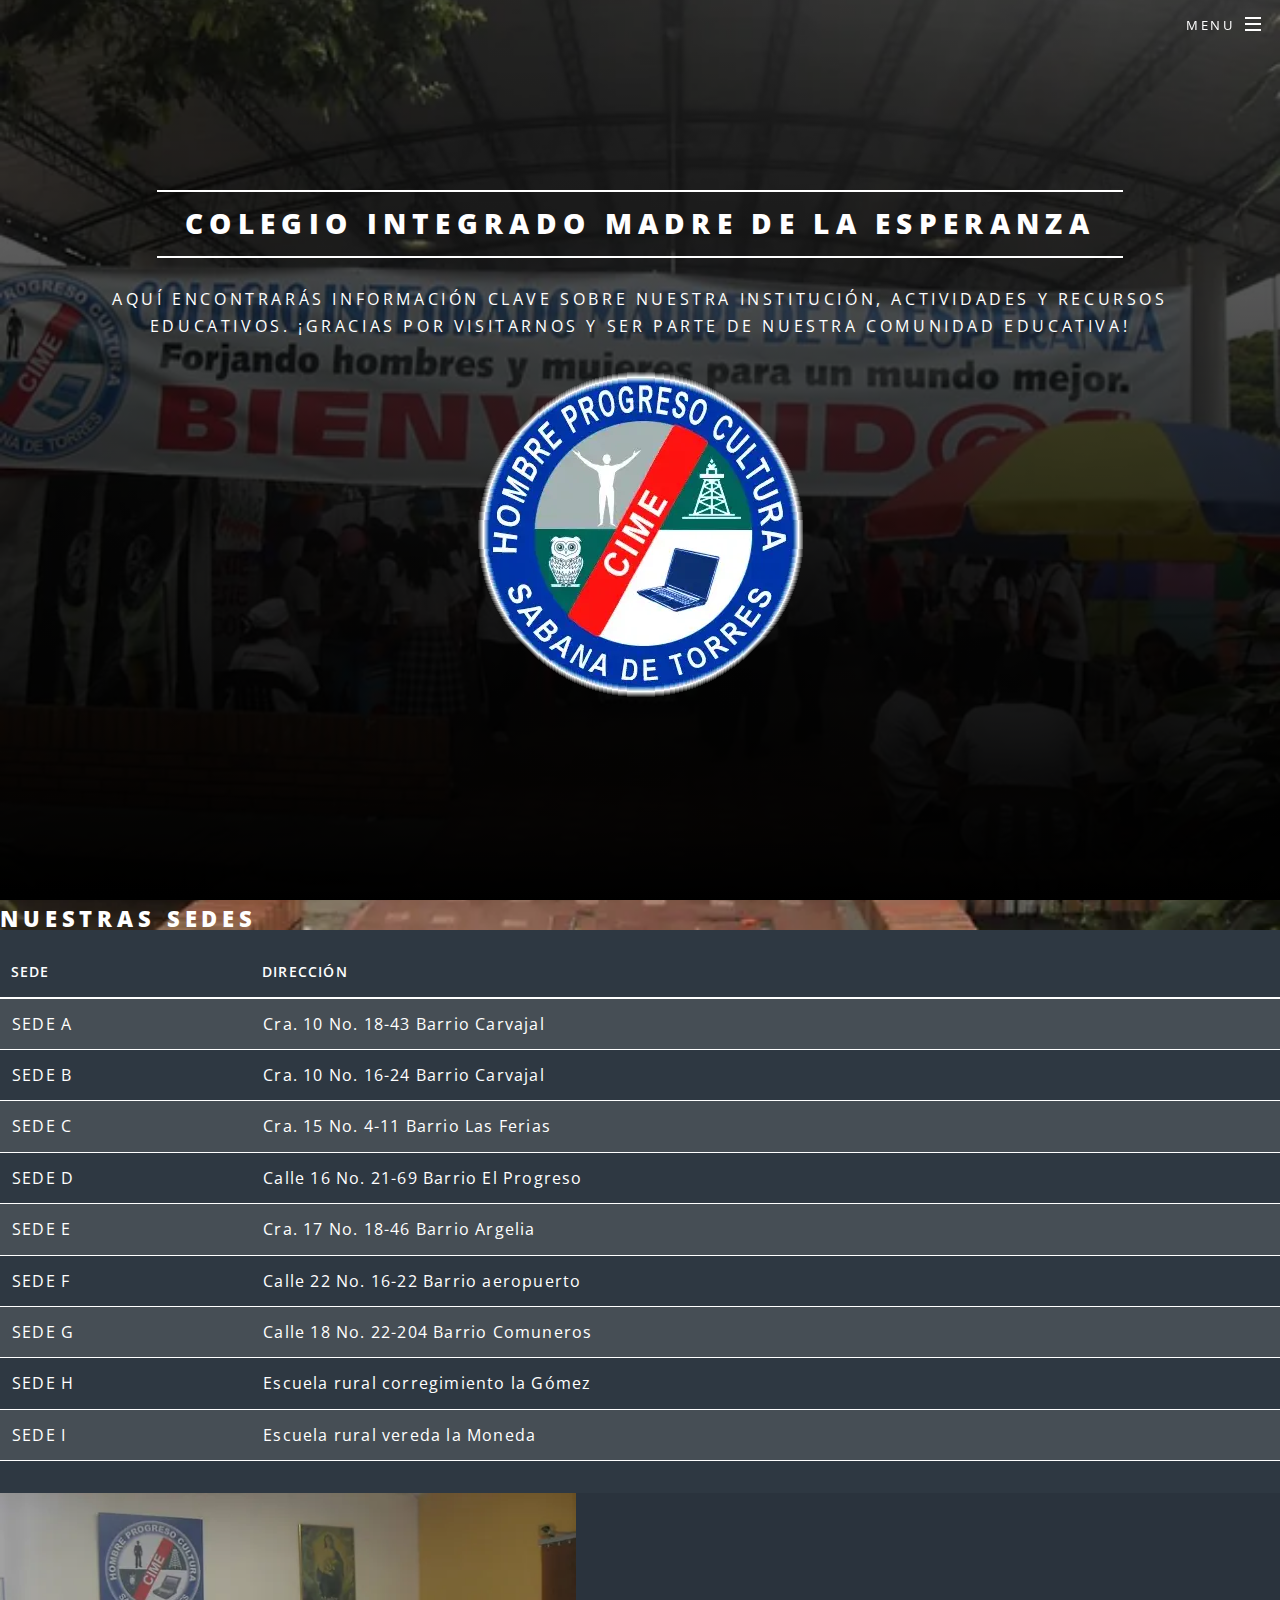
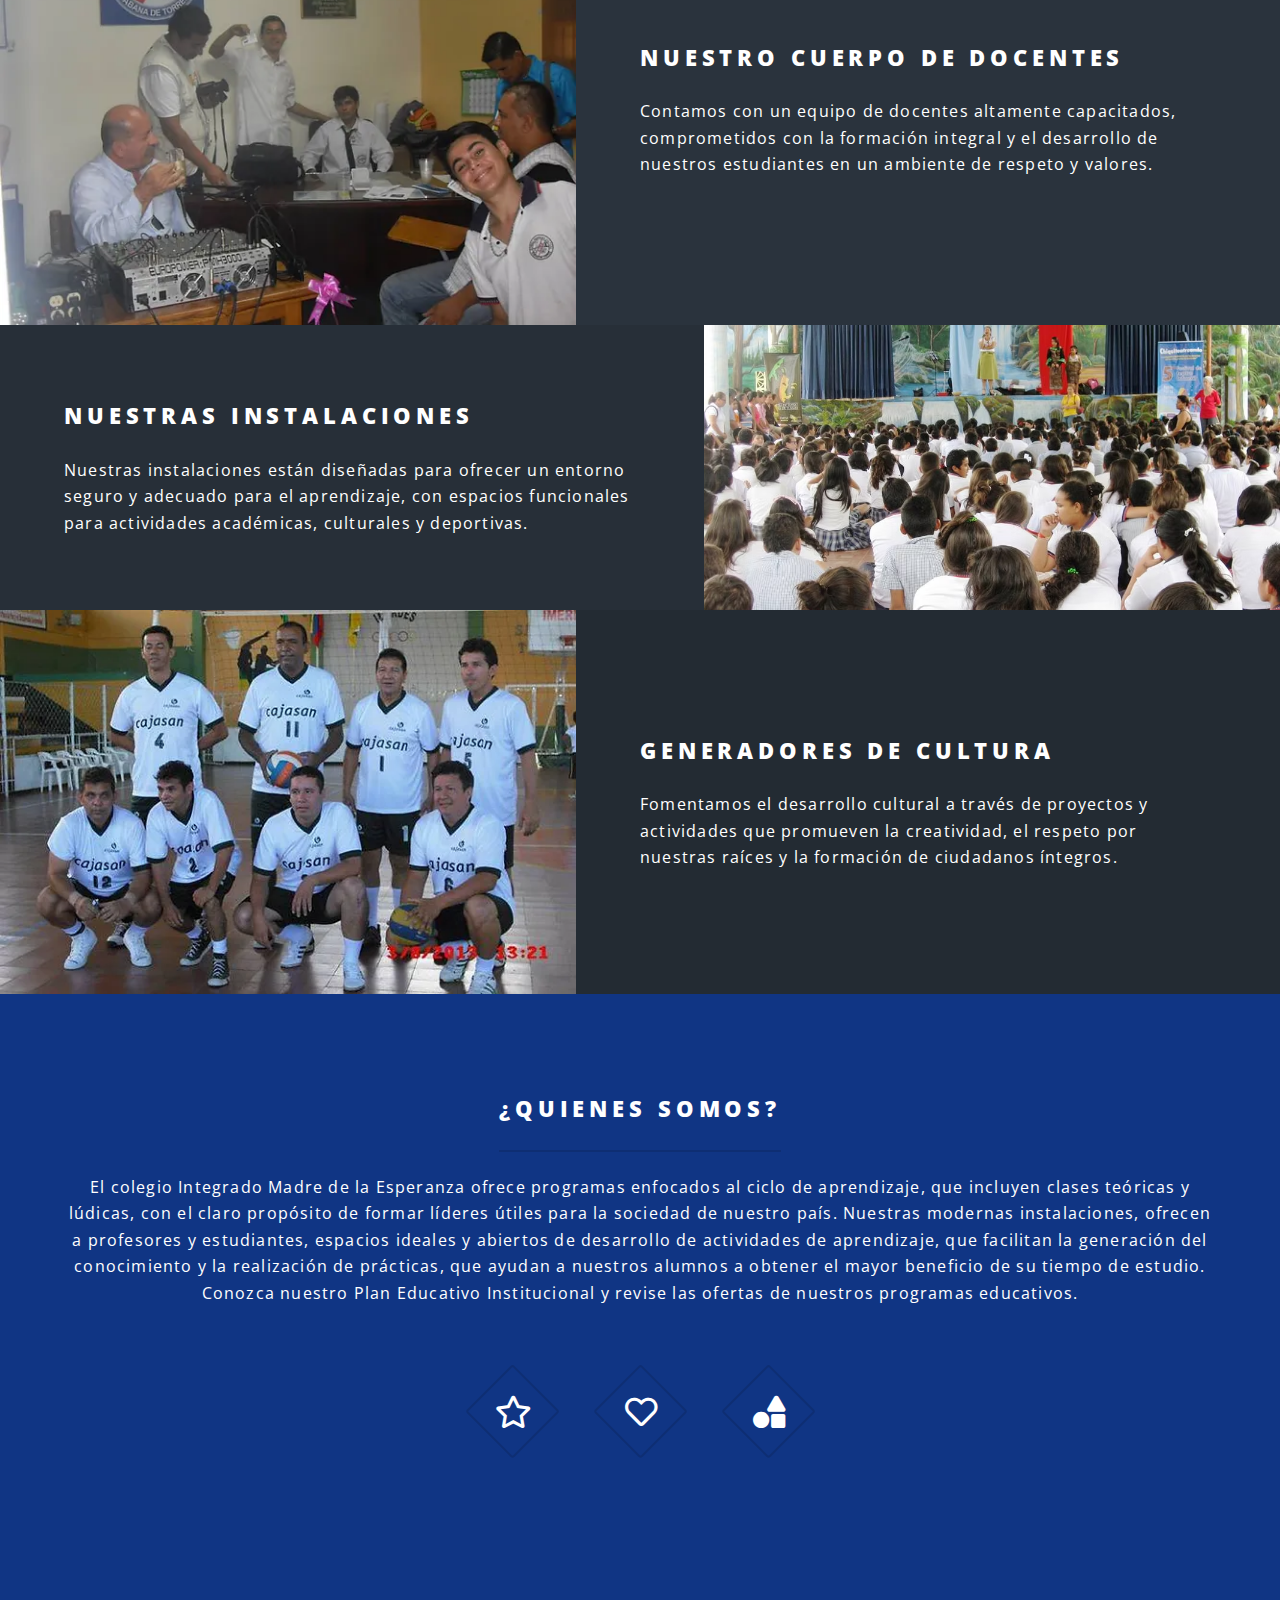
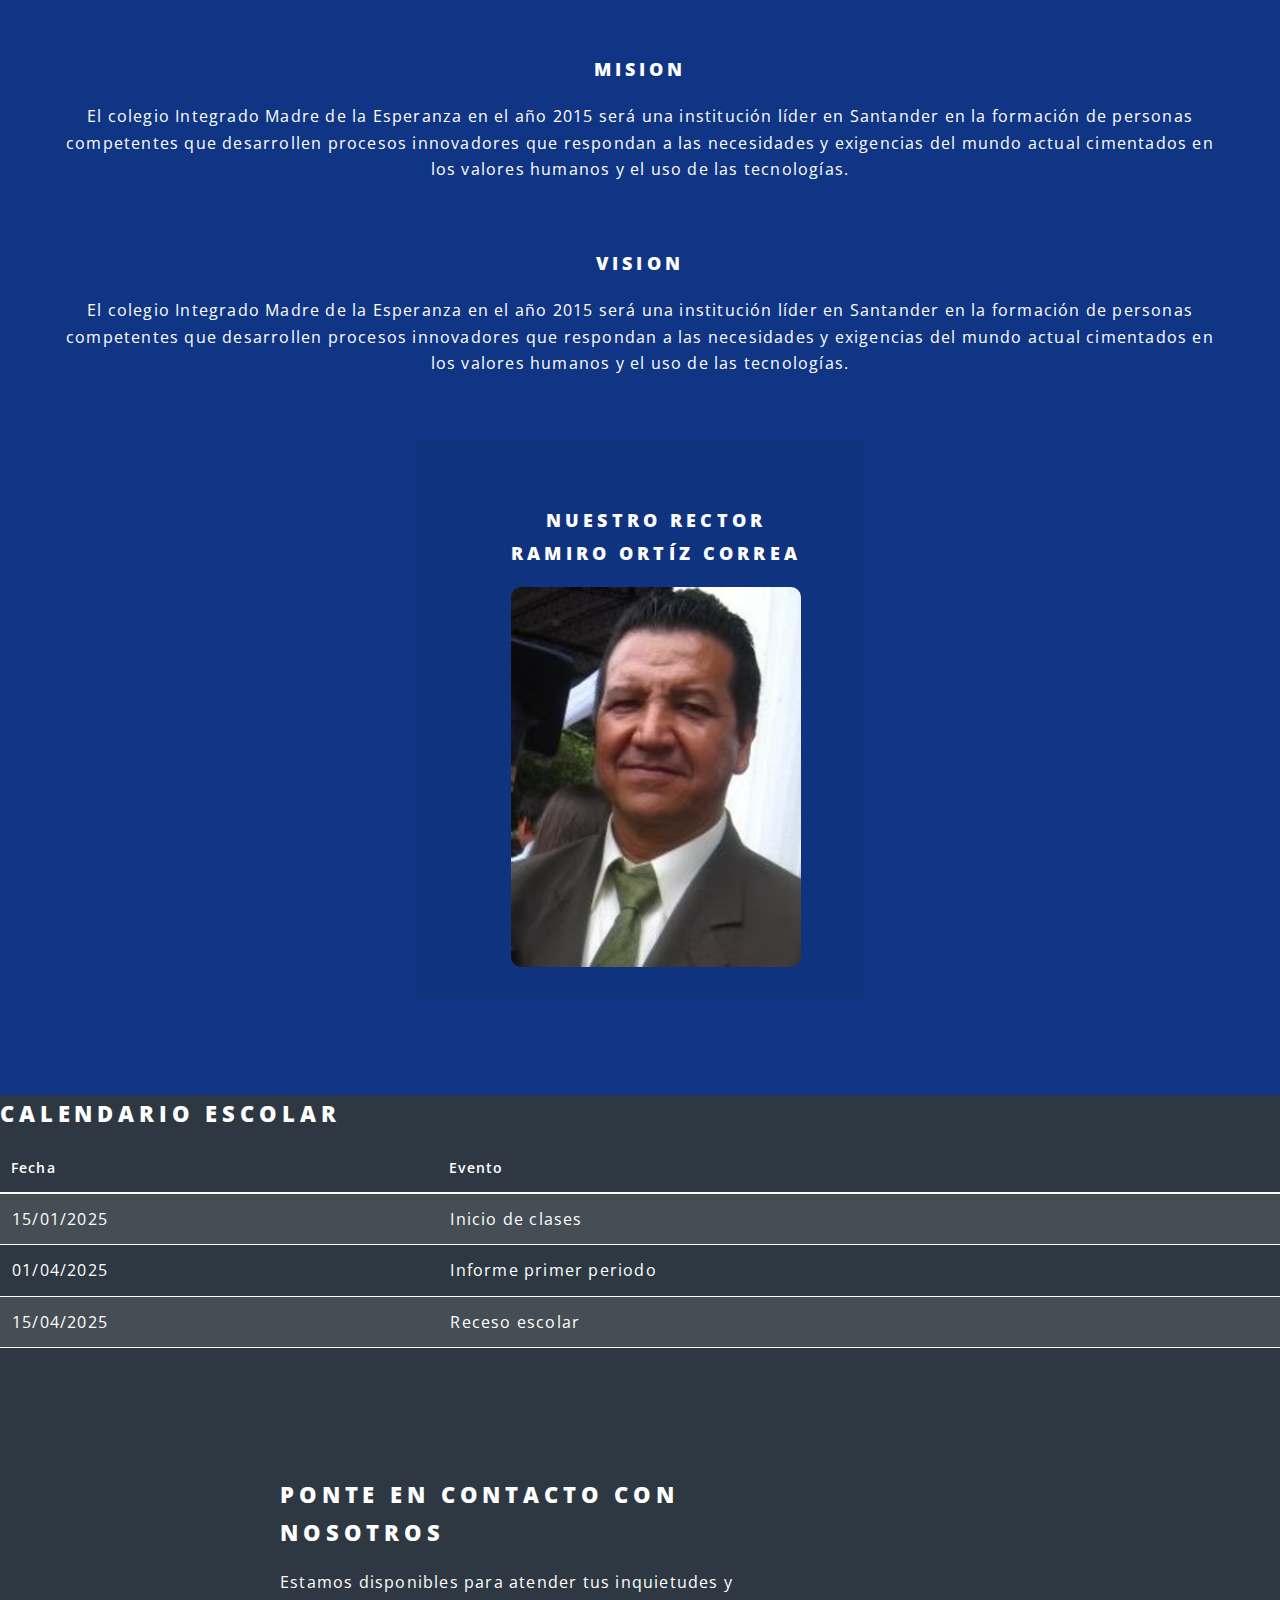
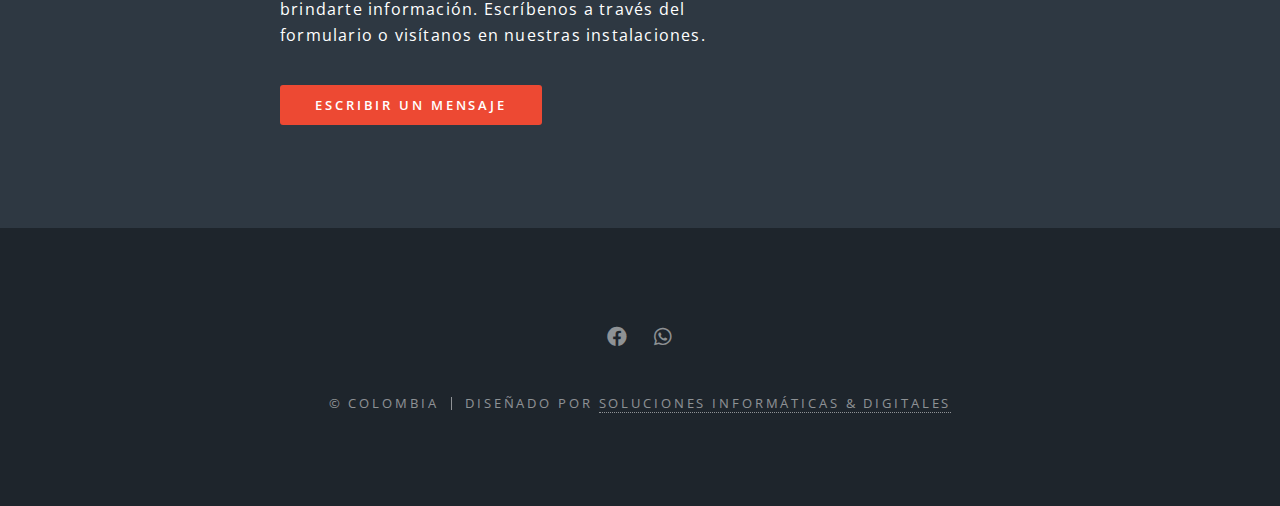
==== commit ff67d98b: "udt" ====
--- a/index.html
+++ b/index.html
@@ -38,7 +38,7 @@
 					<section id="banner">
 						<div class="inner">
 							<h2>Colegio Integrado Madre de la Esperanza</h2>
-							<p>Bienvenidos a la página de la Institución Educativa Colegio Integrado Madre de la Esperanza. Con más de 50 años de historia, nos hemos dedicado a formar generaciones en valores y excelencia académica. Aquí encontrarás información clave sobre nuestra institución, actividades y recursos educativos. ¡Gracias por visitarnos y ser parte de nuestra comunidad educativa!</p>
+							<p>Aquí encontrarás información clave sobre nuestra institución, actividades y recursos educativos. ¡Gracias por visitarnos y ser parte de nuestra comunidad educativa!</p>
 							<div class="image"><img src="images/pic01.webp" alt="" /></div><div class="content">
 						</div>
 					</section>
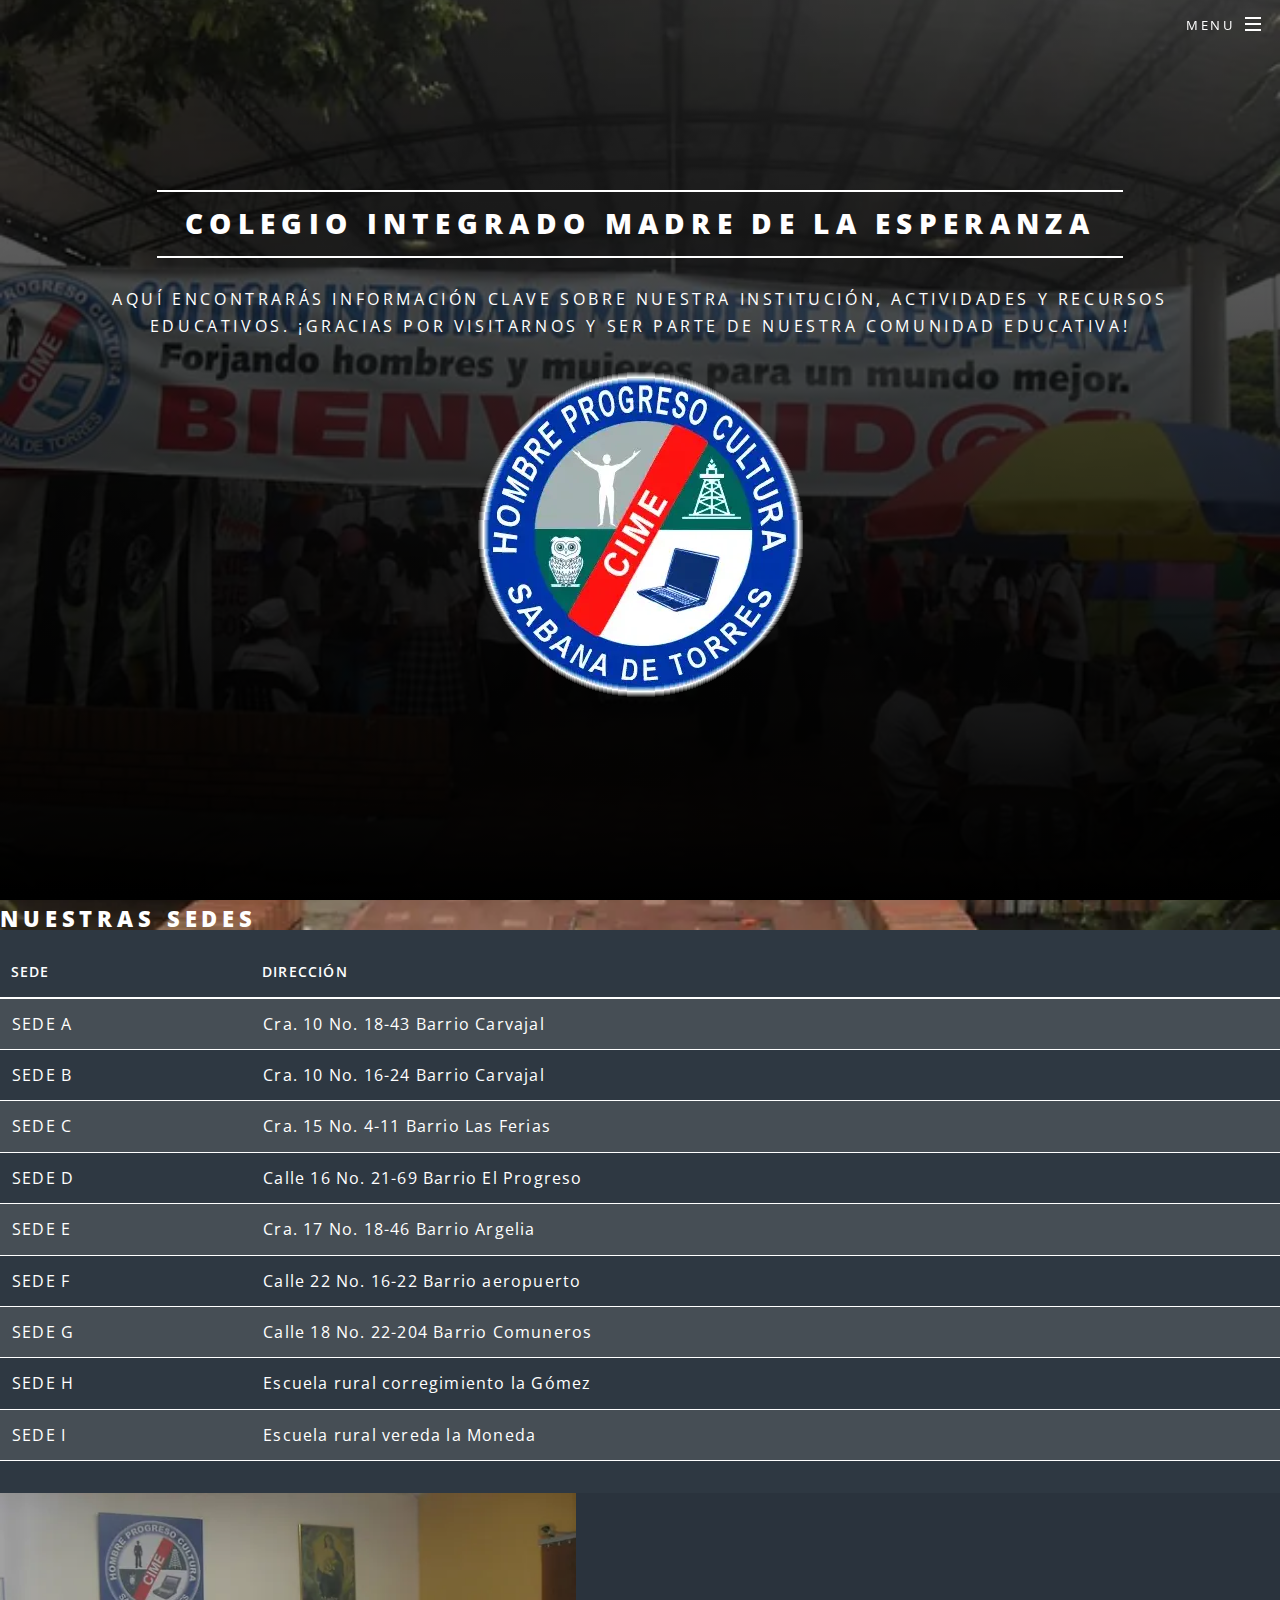
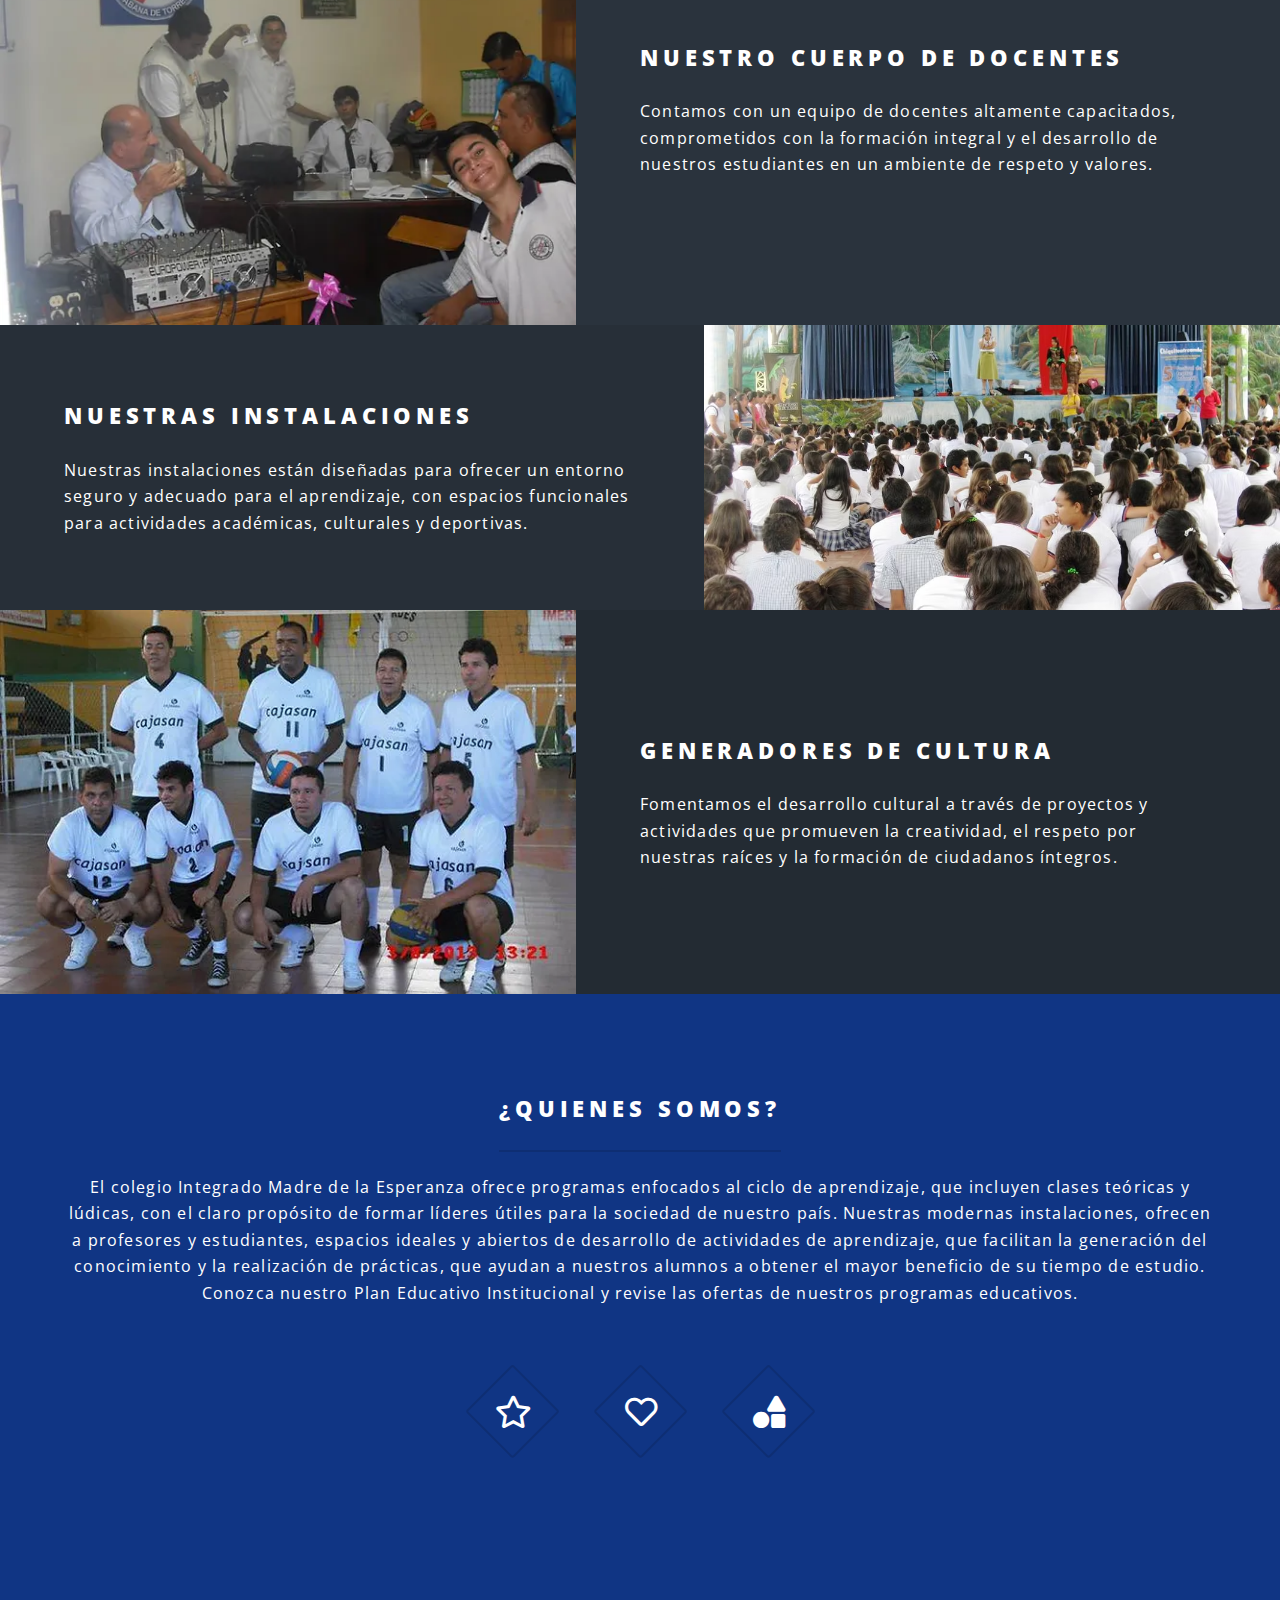
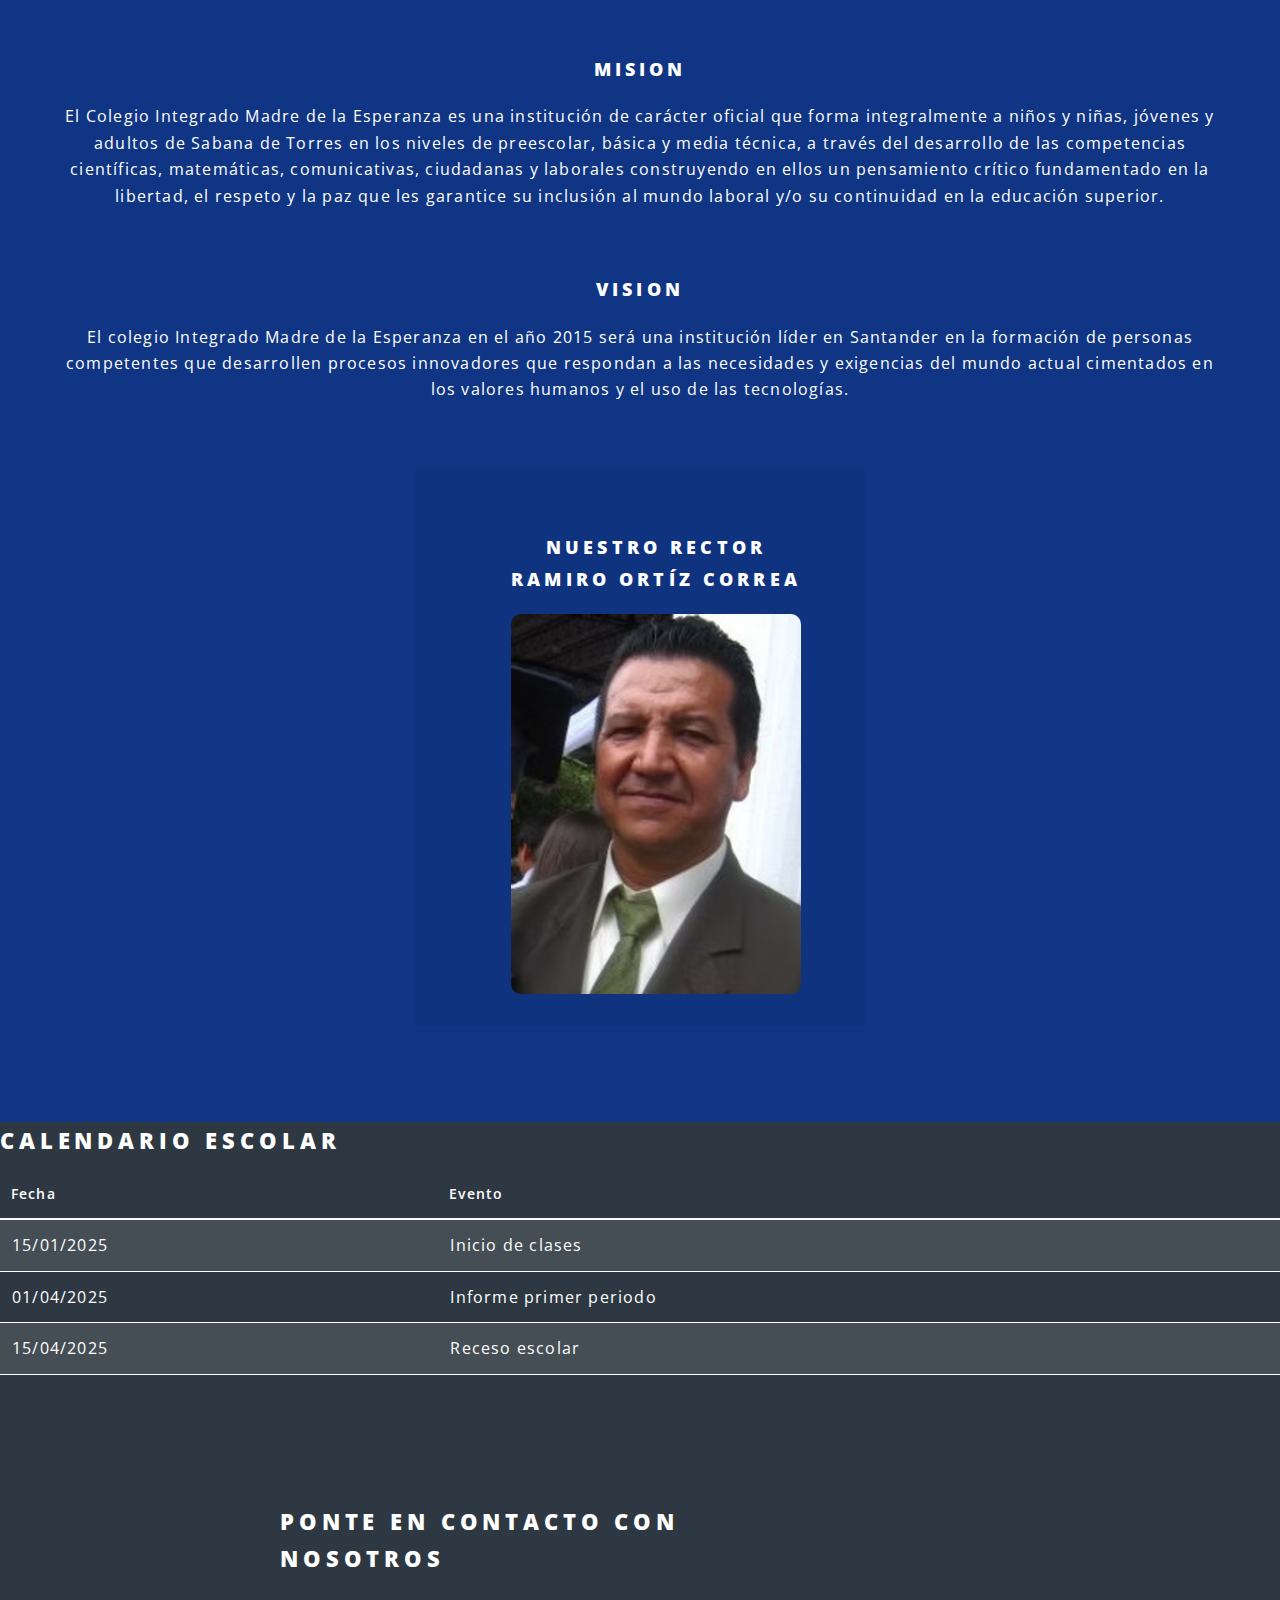
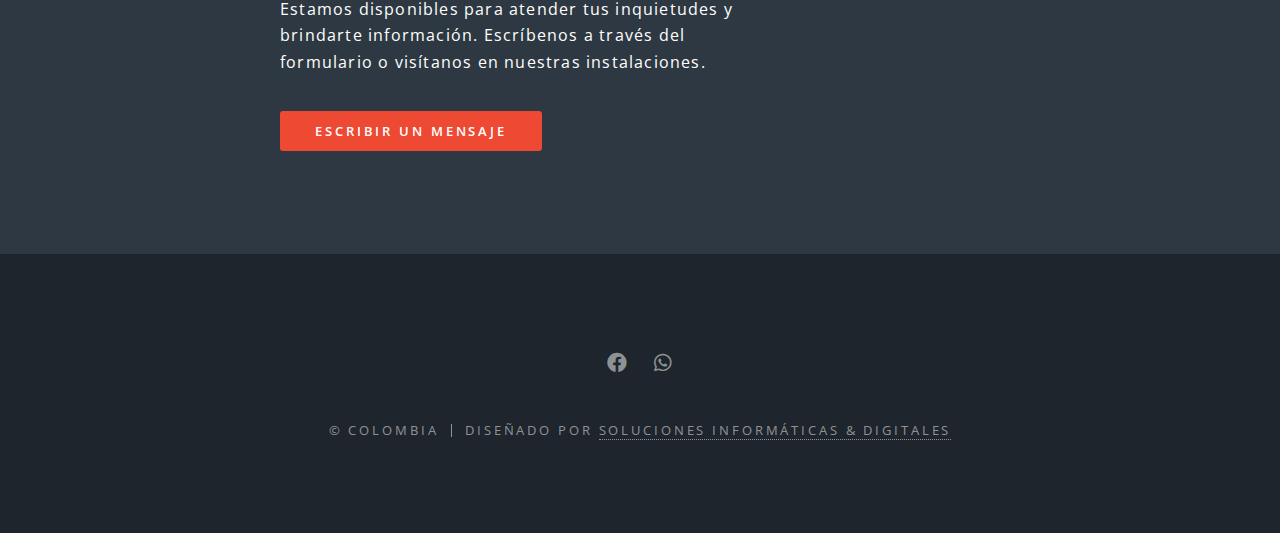
==== commit 69fa2a15: "udt" ====
--- a/index.html
+++ b/index.html
@@ -134,7 +134,7 @@
 						<div class="inner">
 							<ul class="features">
 									<h3>Mision</h3>
-									<p>El colegio Integrado Madre de la Esperanza en el año 2015 será una institución líder en Santander en la formación de personas competentes que desarrollen procesos innovadores que respondan a las necesidades y exigencias del mundo actual cimentados en los valores humanos y el uso de las tecnologías.</p>
+									<p>El Colegio Integrado Madre de la Esperanza es una institución de carácter oficial que forma integralmente a niños y niñas, jóvenes y adultos de Sabana de Torres en los niveles de preescolar, básica y media técnica, a través del desarrollo de las competencias científicas, matemáticas, comunicativas, ciudadanas y laborales construyendo en ellos un pensamiento crítico fundamentado en la libertad, el respeto y la paz que les garantice su inclusión al mundo laboral y/o su continuidad en la educación superior.</p>
 								</li>
 							</ul>
 							<ul class="features">
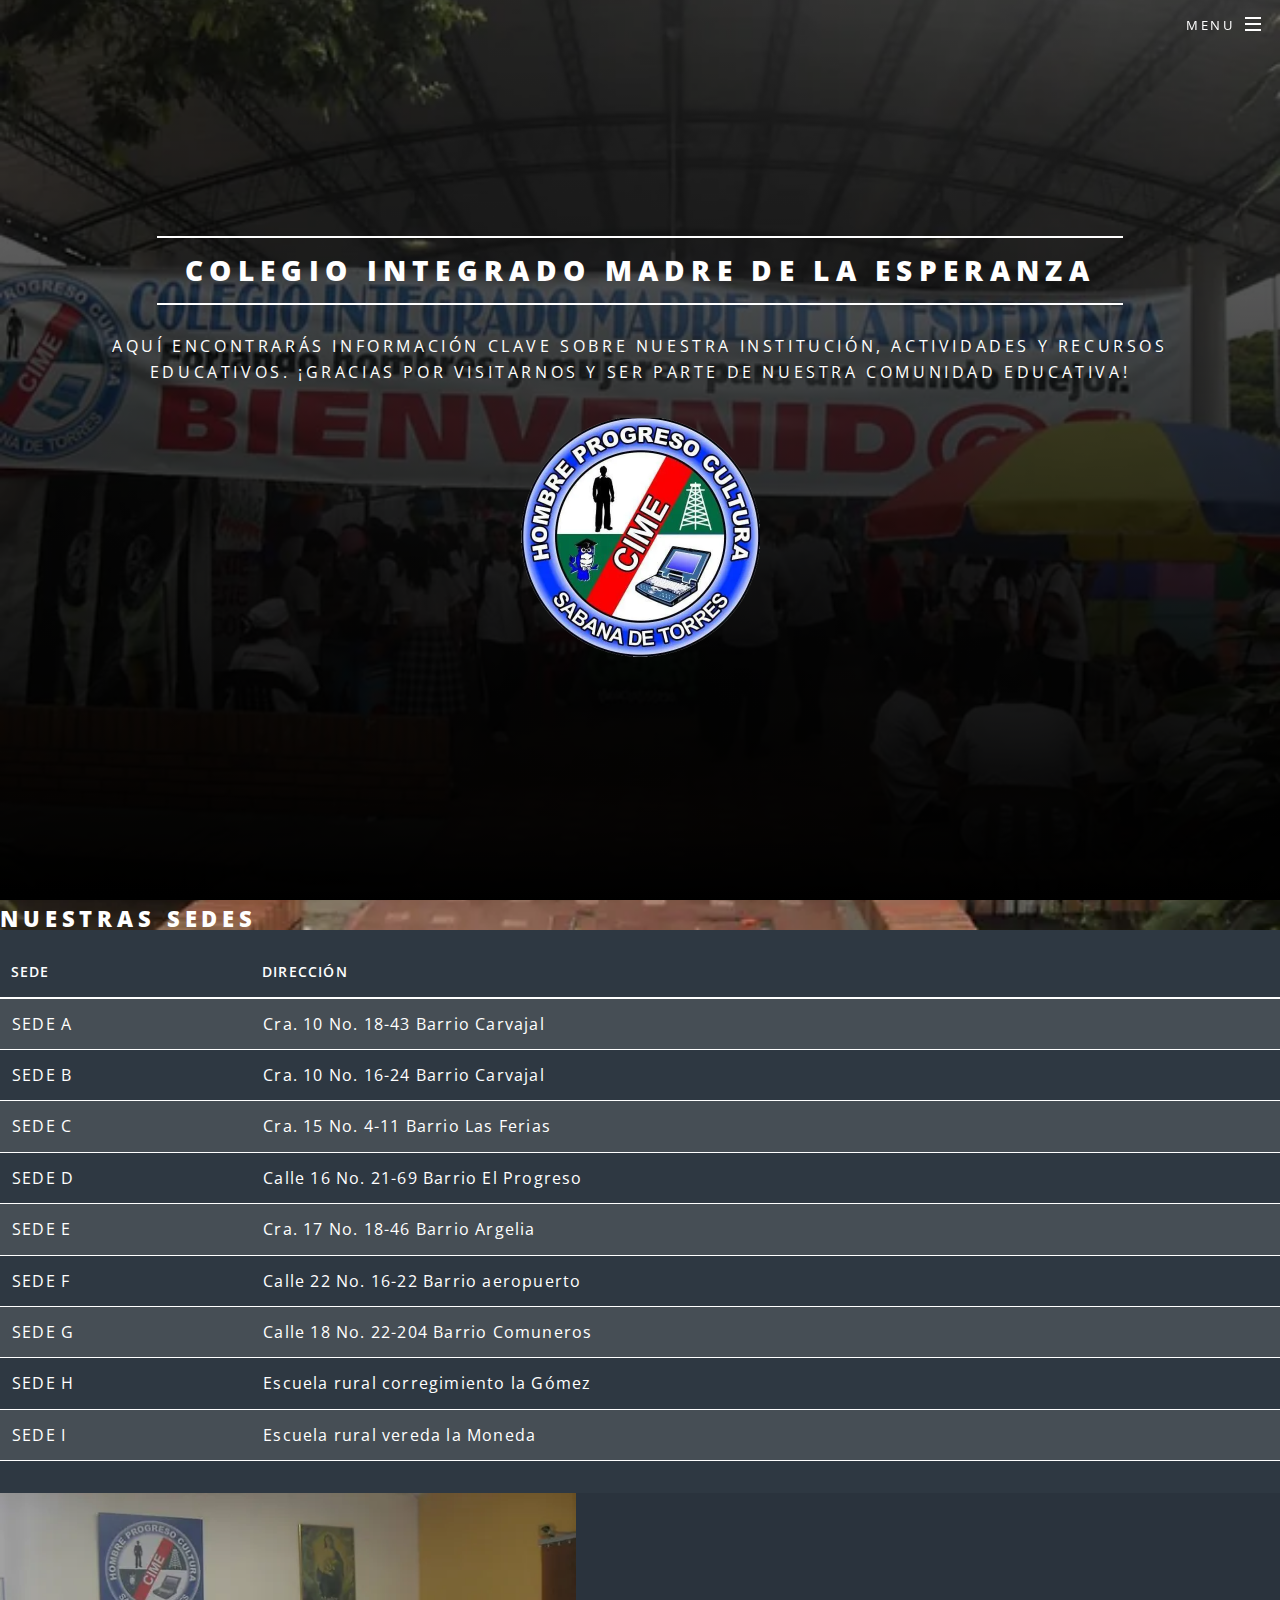
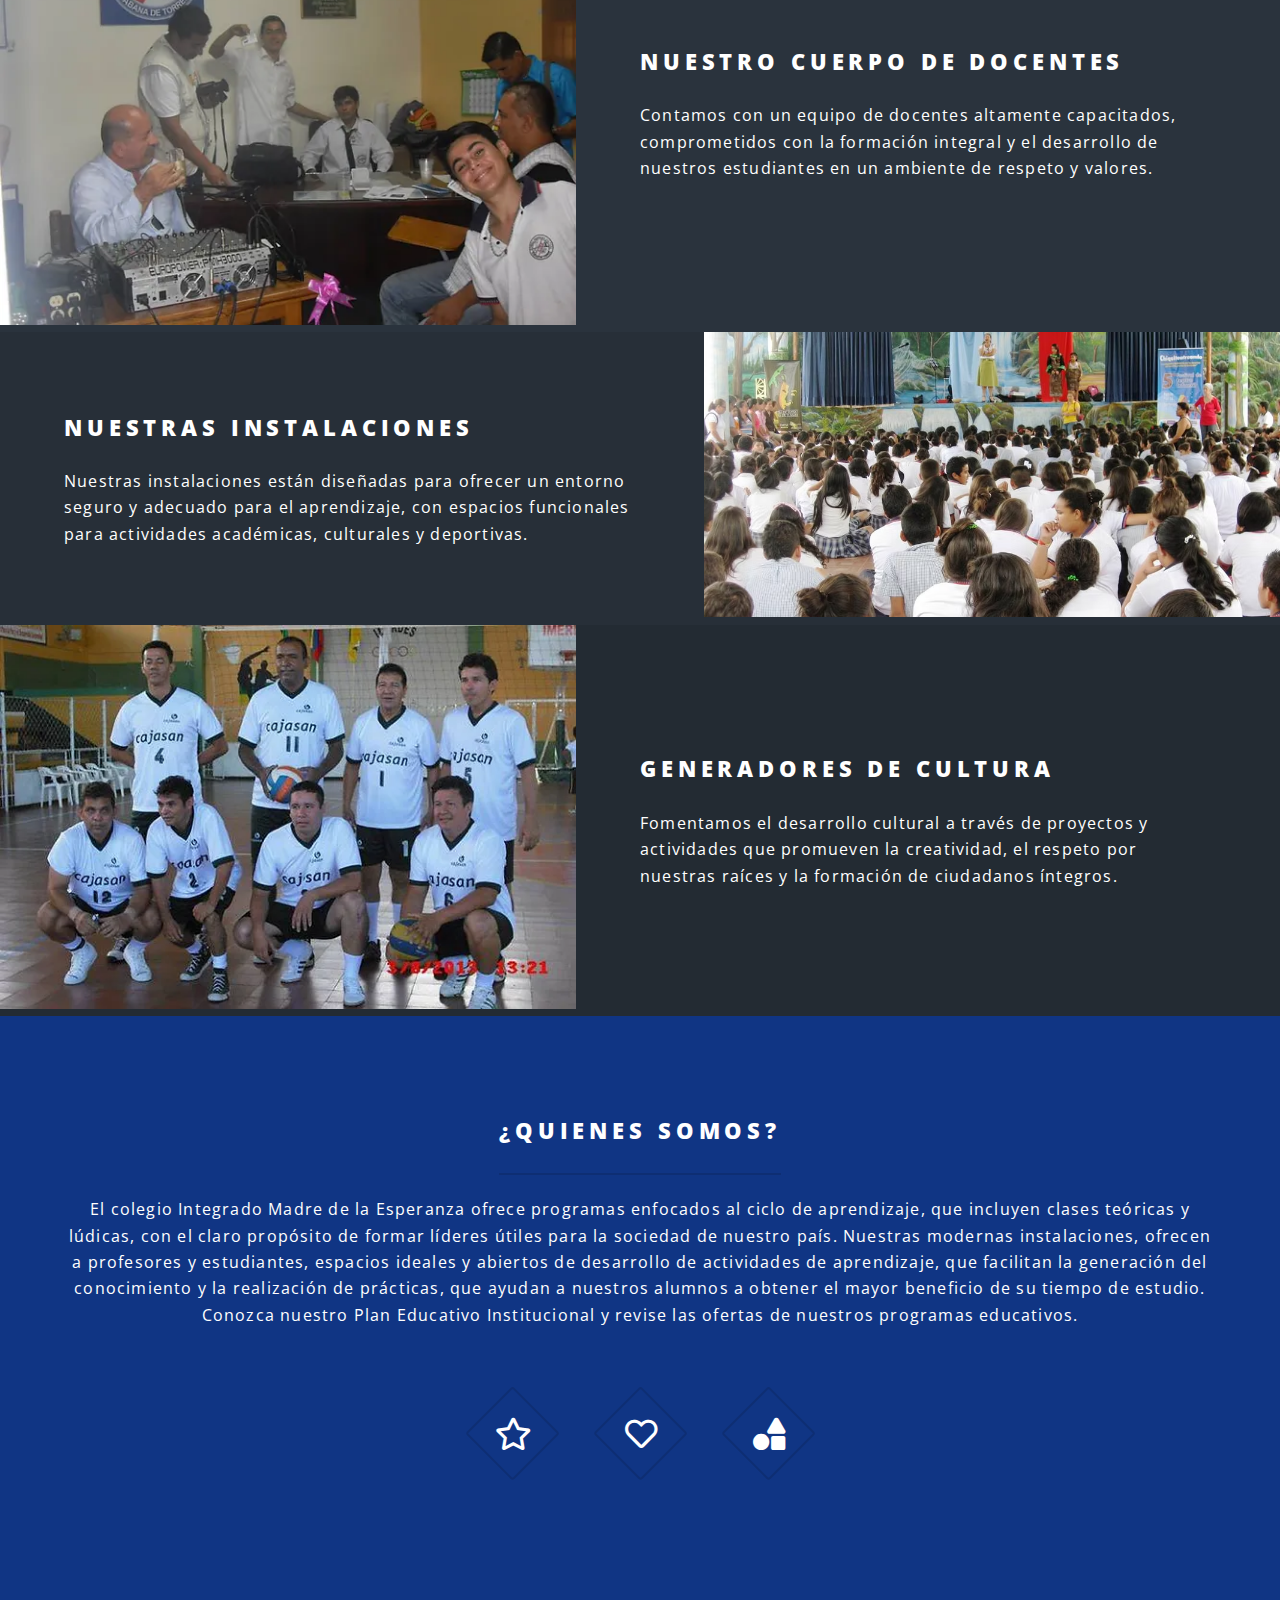
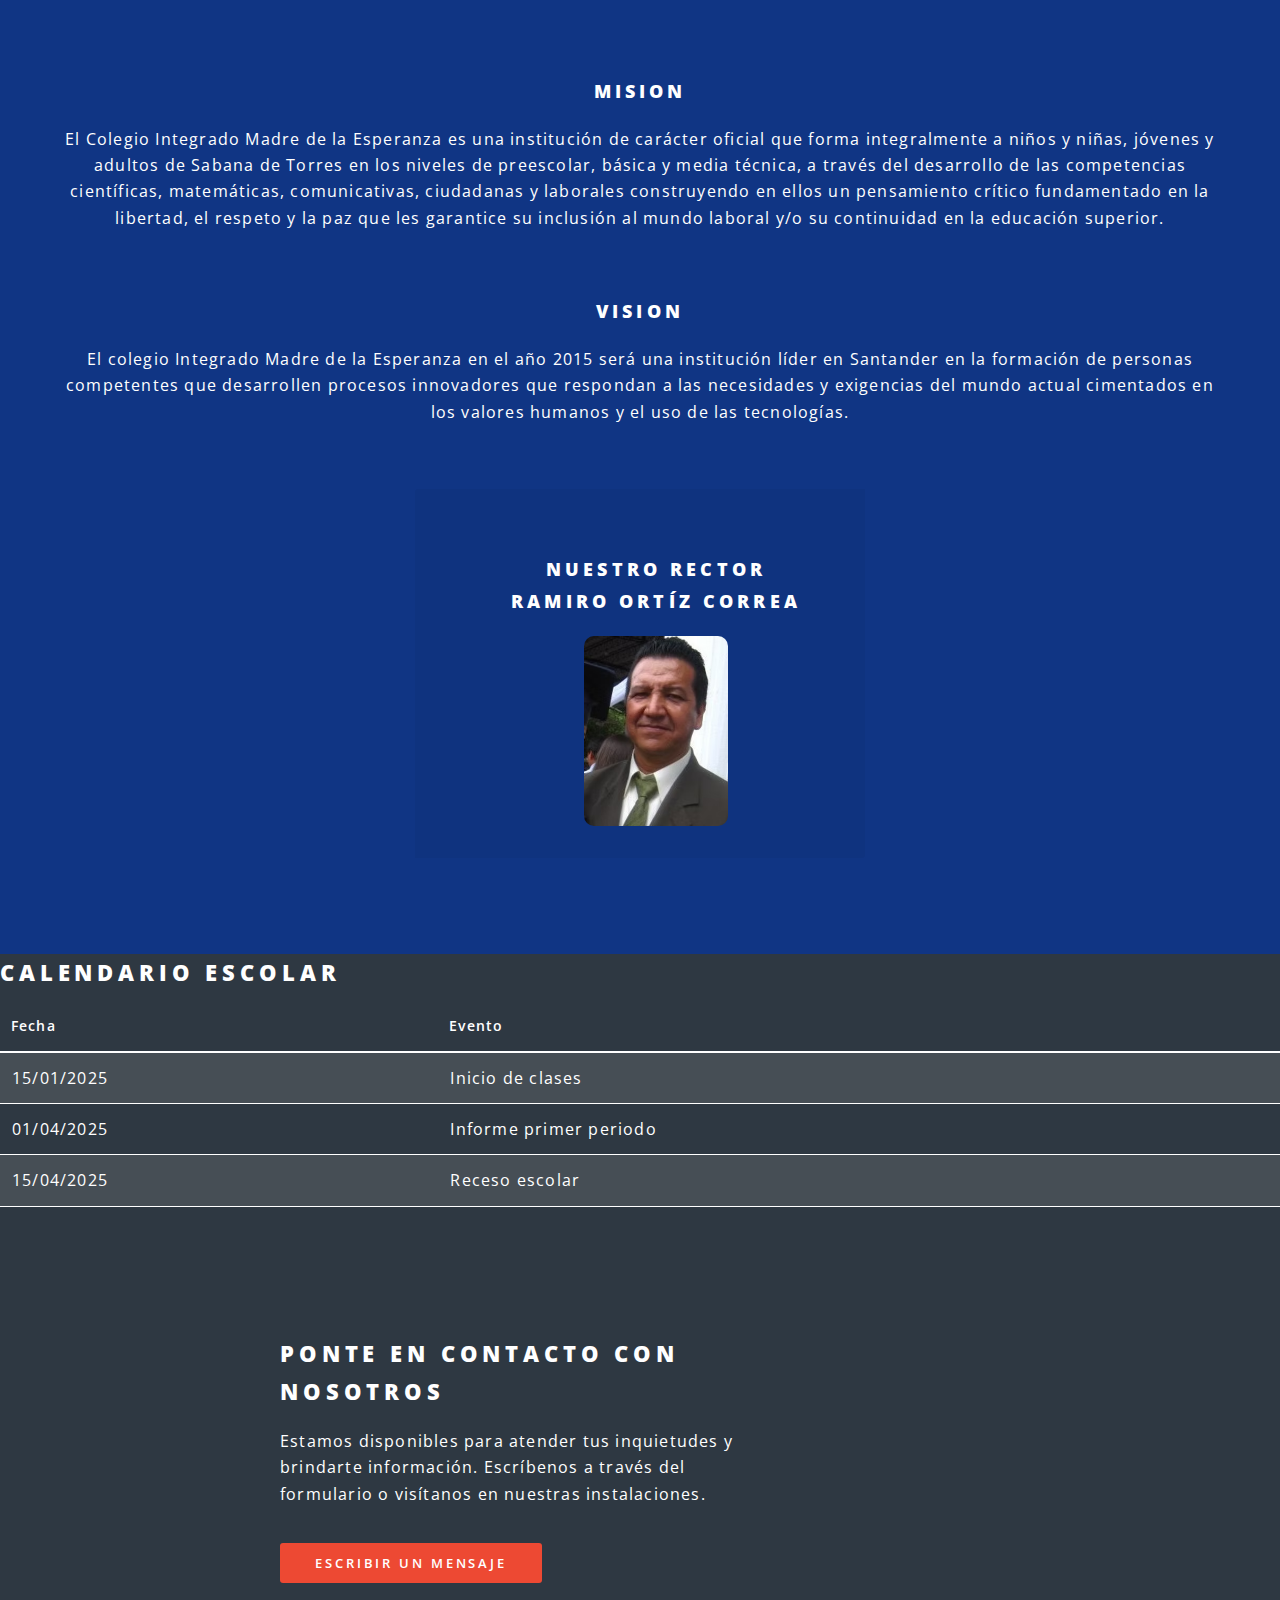
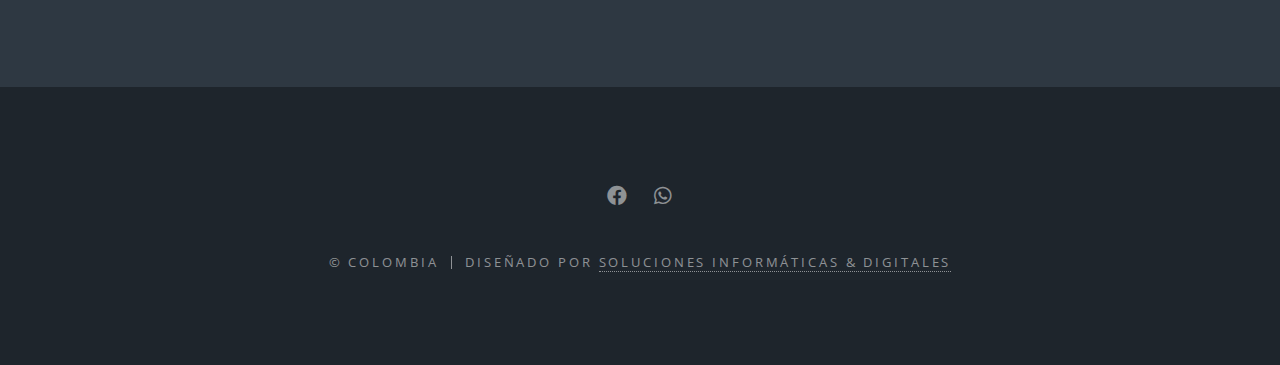
==== commit eacd0161: "updt img" ====
--- a/index.html
+++ b/index.html
@@ -143,7 +143,7 @@
 								</li>
 							</ul>
 							<ul class="features">
-								<li class="image">
+								<li class="image-dir">
 									<h3>Nuestro Rector<br/>Ramiro Ortíz Correa</h3>
 									<img src="images/rector.webp"></img>
 								</li>
--- a/assets/css/main.css
+++ b/assets/css/main.css
@@ -185,7 +185,7 @@
 
 			h2 {
 				display: flex;
-				padding: 10px;
+				padding: 3rem 0 1rem 0;
 				font-size: 1.1em;
 				line-height: 1.65em;
 				justify-content: center;
@@ -2103,9 +2103,16 @@
 		position: relative;
 	}
 
+		.image-dir img {
+			width: 50%;
+			border-radius: 10px;
+			align-self: center;
+		}
+
 		.image img {
+			width: 50%;
 			border-radius: 10px;
-			display: block;
+			display: inline-block;
 		}
 
 		.image.left {
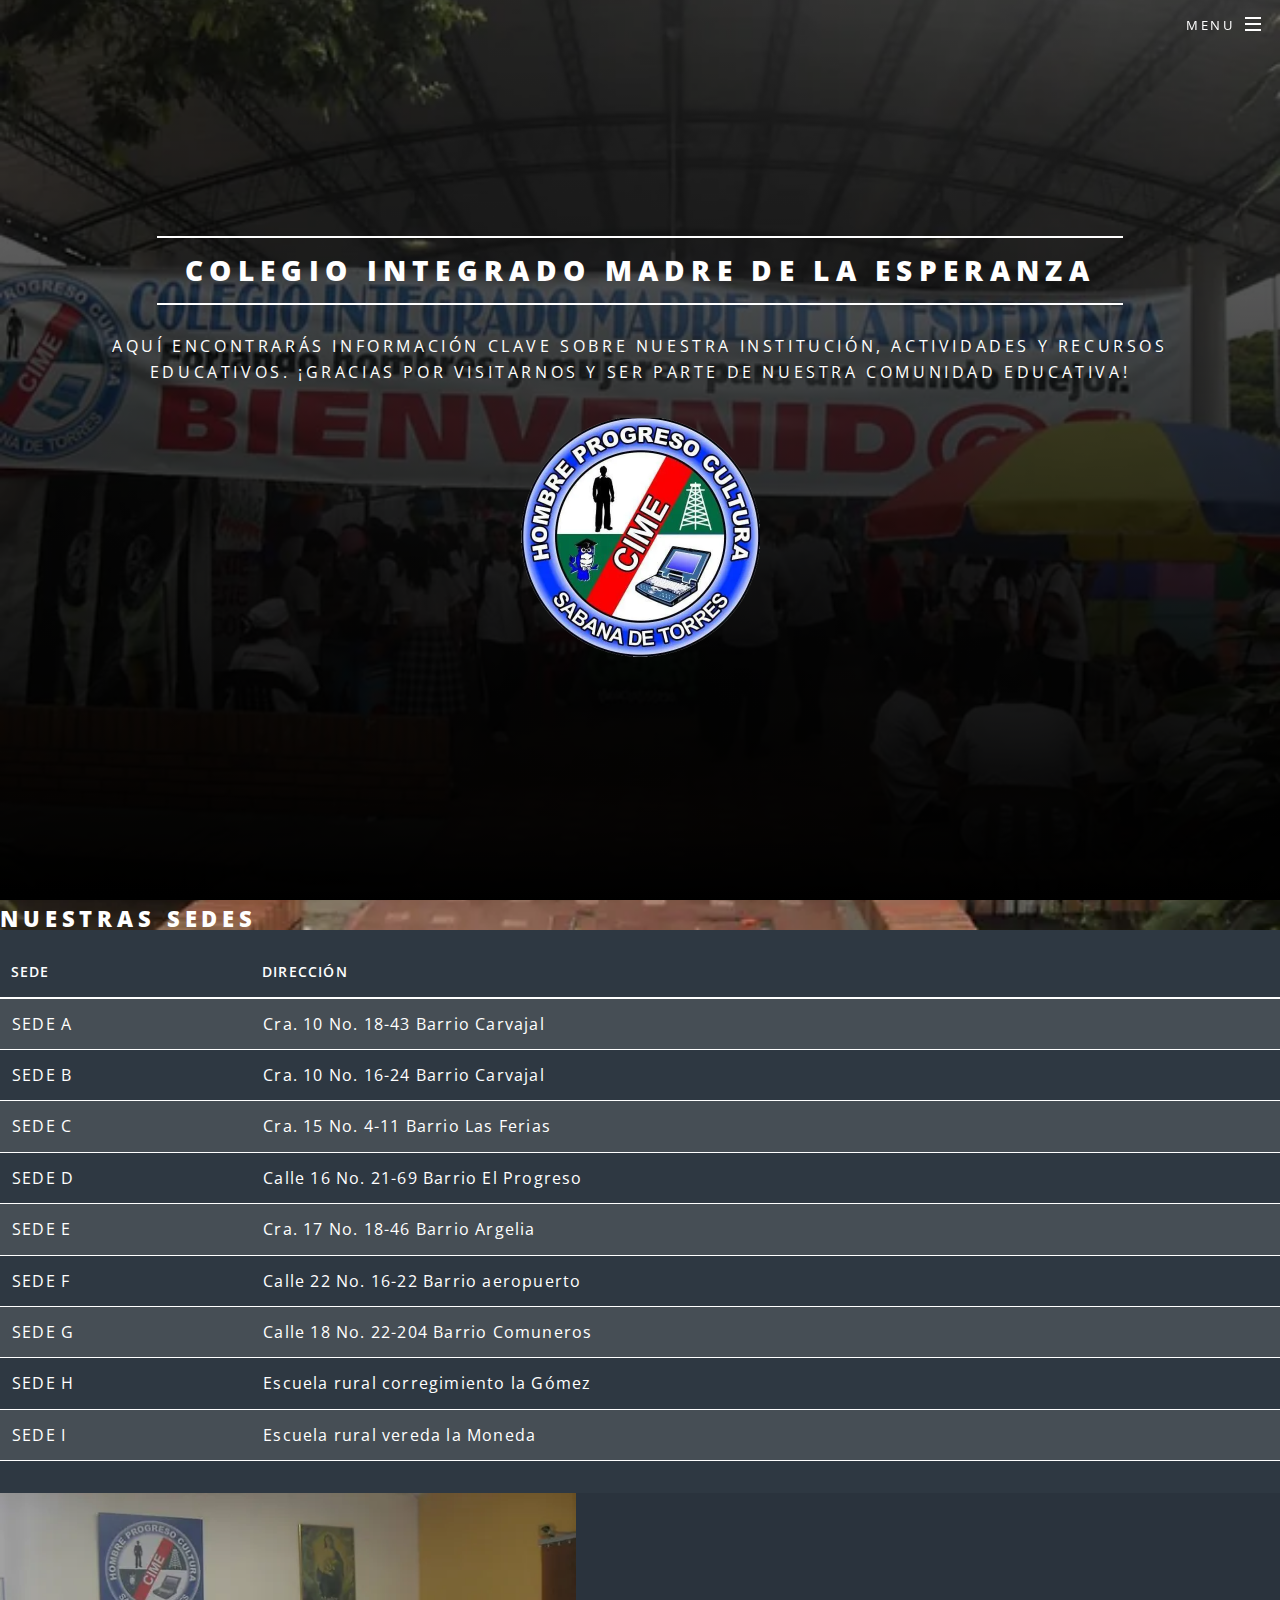
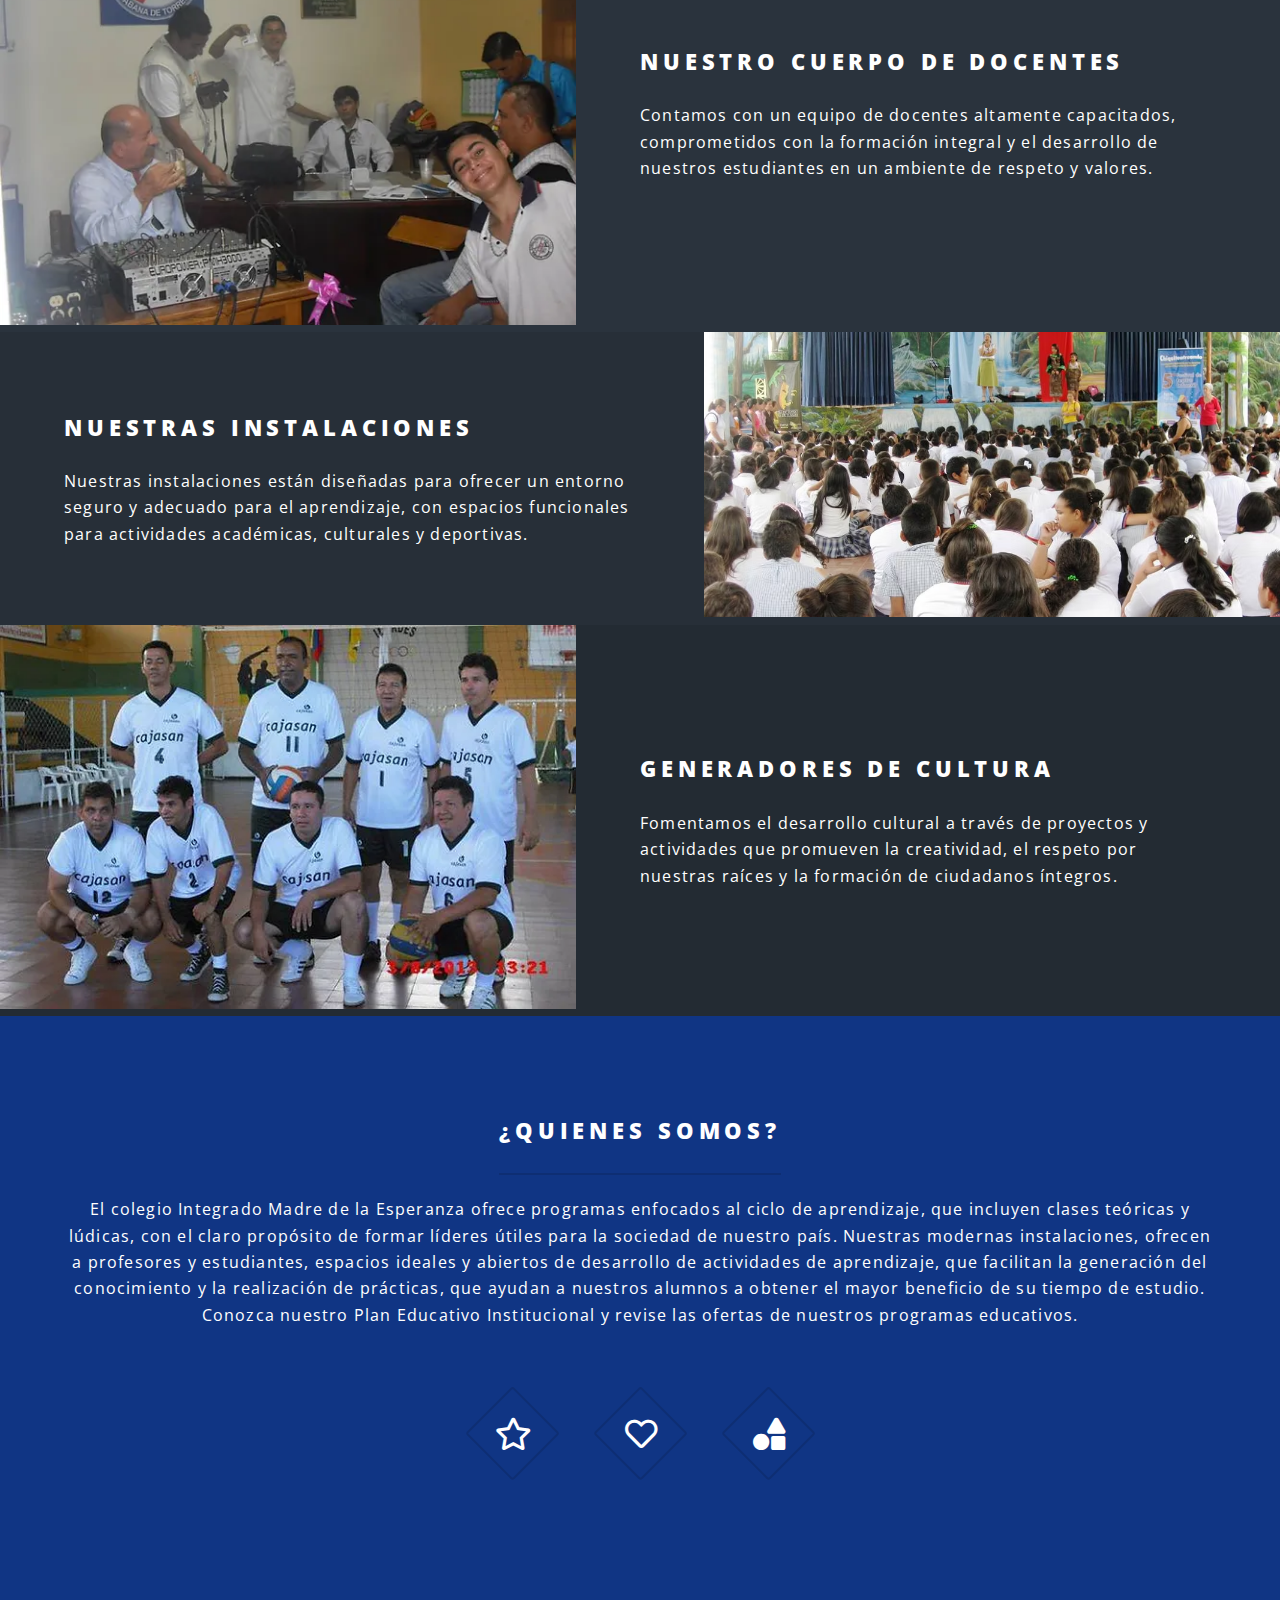
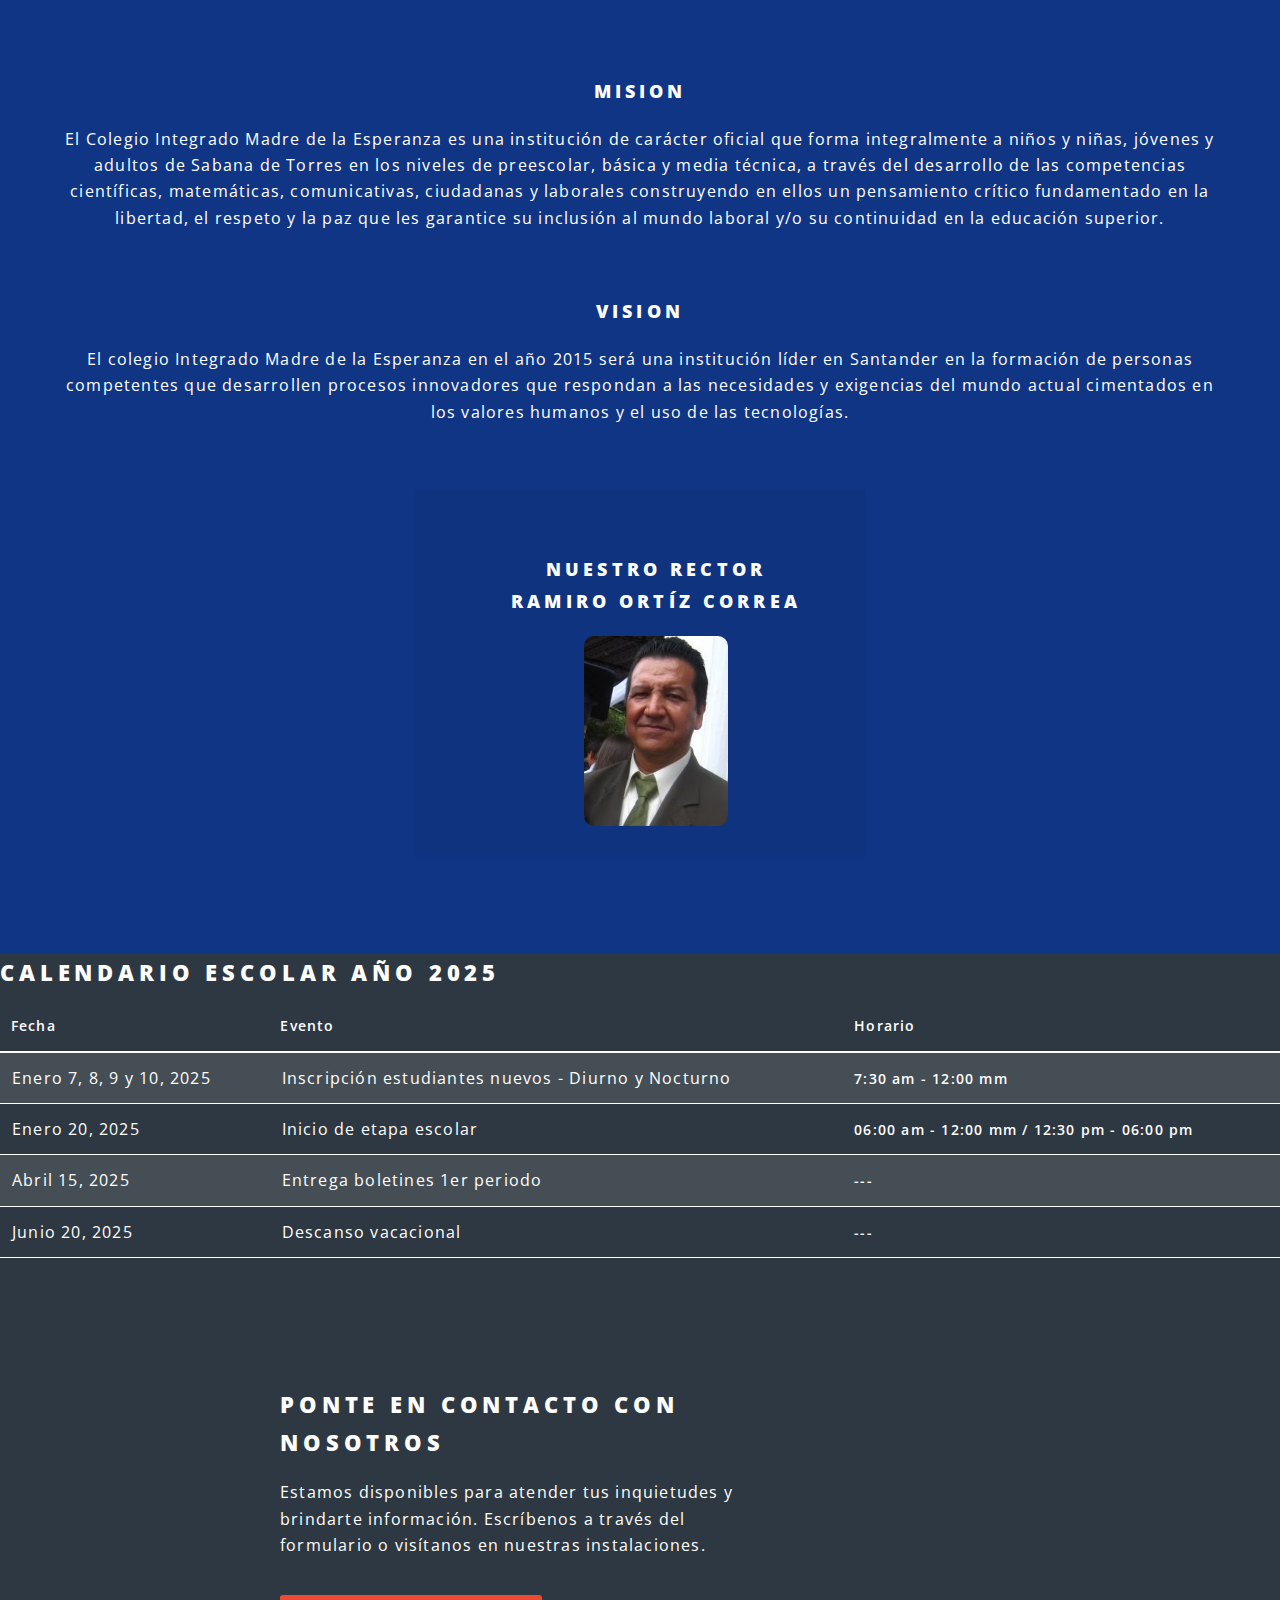
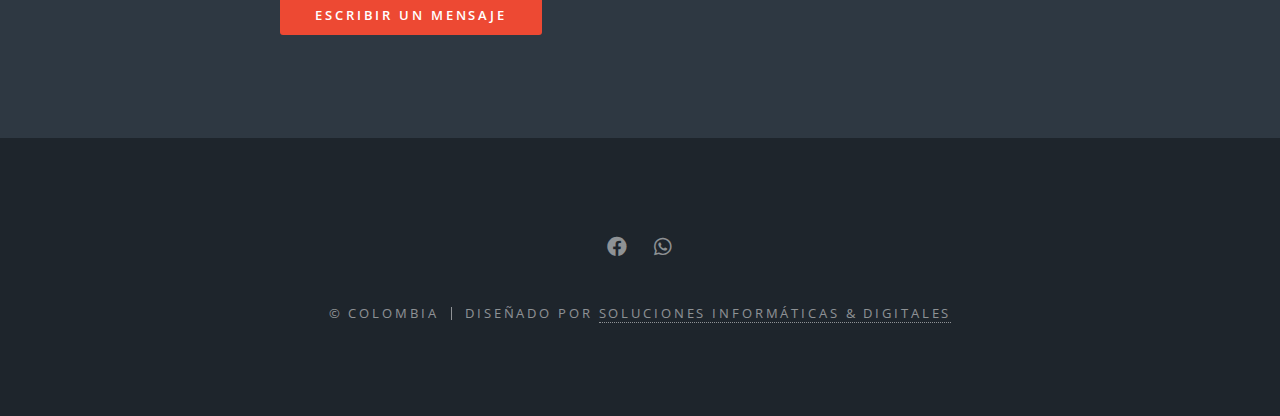
==== commit 30185088: "updt calendar" ====
--- a/index.html
+++ b/index.html
@@ -152,26 +152,33 @@
 					</section>
 					<!-- calendar -->
 					<section id="calendar">
-        <h2 class="cta">Calendario Escolar</h2>
+        <h2 class="cta">Calendario Escolar año 2025</h2>
         <table>
             <thead>
                 <tr>
                     <th>Fecha</th>
                     <th>Evento</th>
+                    <th>Horario</th>
                 </tr>
             </thead>
             <tbody>
                 <tr>
-                    <td>15/01/2025</td>
-                    <td>Inicio de clases</td>
-                </tr>
-                <tr>
-                    <td>01/04/2025</td>
-                    <td>Informe primer periodo</td>
-                </tr>
-                <tr>
-                    <td>15/04/2025</td>
-                    <td>Receso escolar</td>
+                    <td>Enero 7, 8, 9 y 10, 2025</td>
+                    <td>Inscripción estudiantes nuevos - Diurno y Nocturno</td>
+                    <th>7:30 am - 12:00 mm</th>
+                </tr>
+                    <td>Enero 20, 2025</td>
+                    <td>Inicio de etapa escolar</td>
+                    <th>06:00 am - 12:00 mm / 12:30 pm - 06:00 pm</th>
+                <tr>
+                    <td>Abril 15, 2025</td>
+                    <td>Entrega boletines 1er periodo</td>
+                    <th>---</th>
+                </tr>
+                <tr>
+                    <td>Junio 20, 2025</td>
+                    <td>Descanso vacacional</td>
+                    <th>---</th>
                 </tr>                
             </tbody>
         </table>
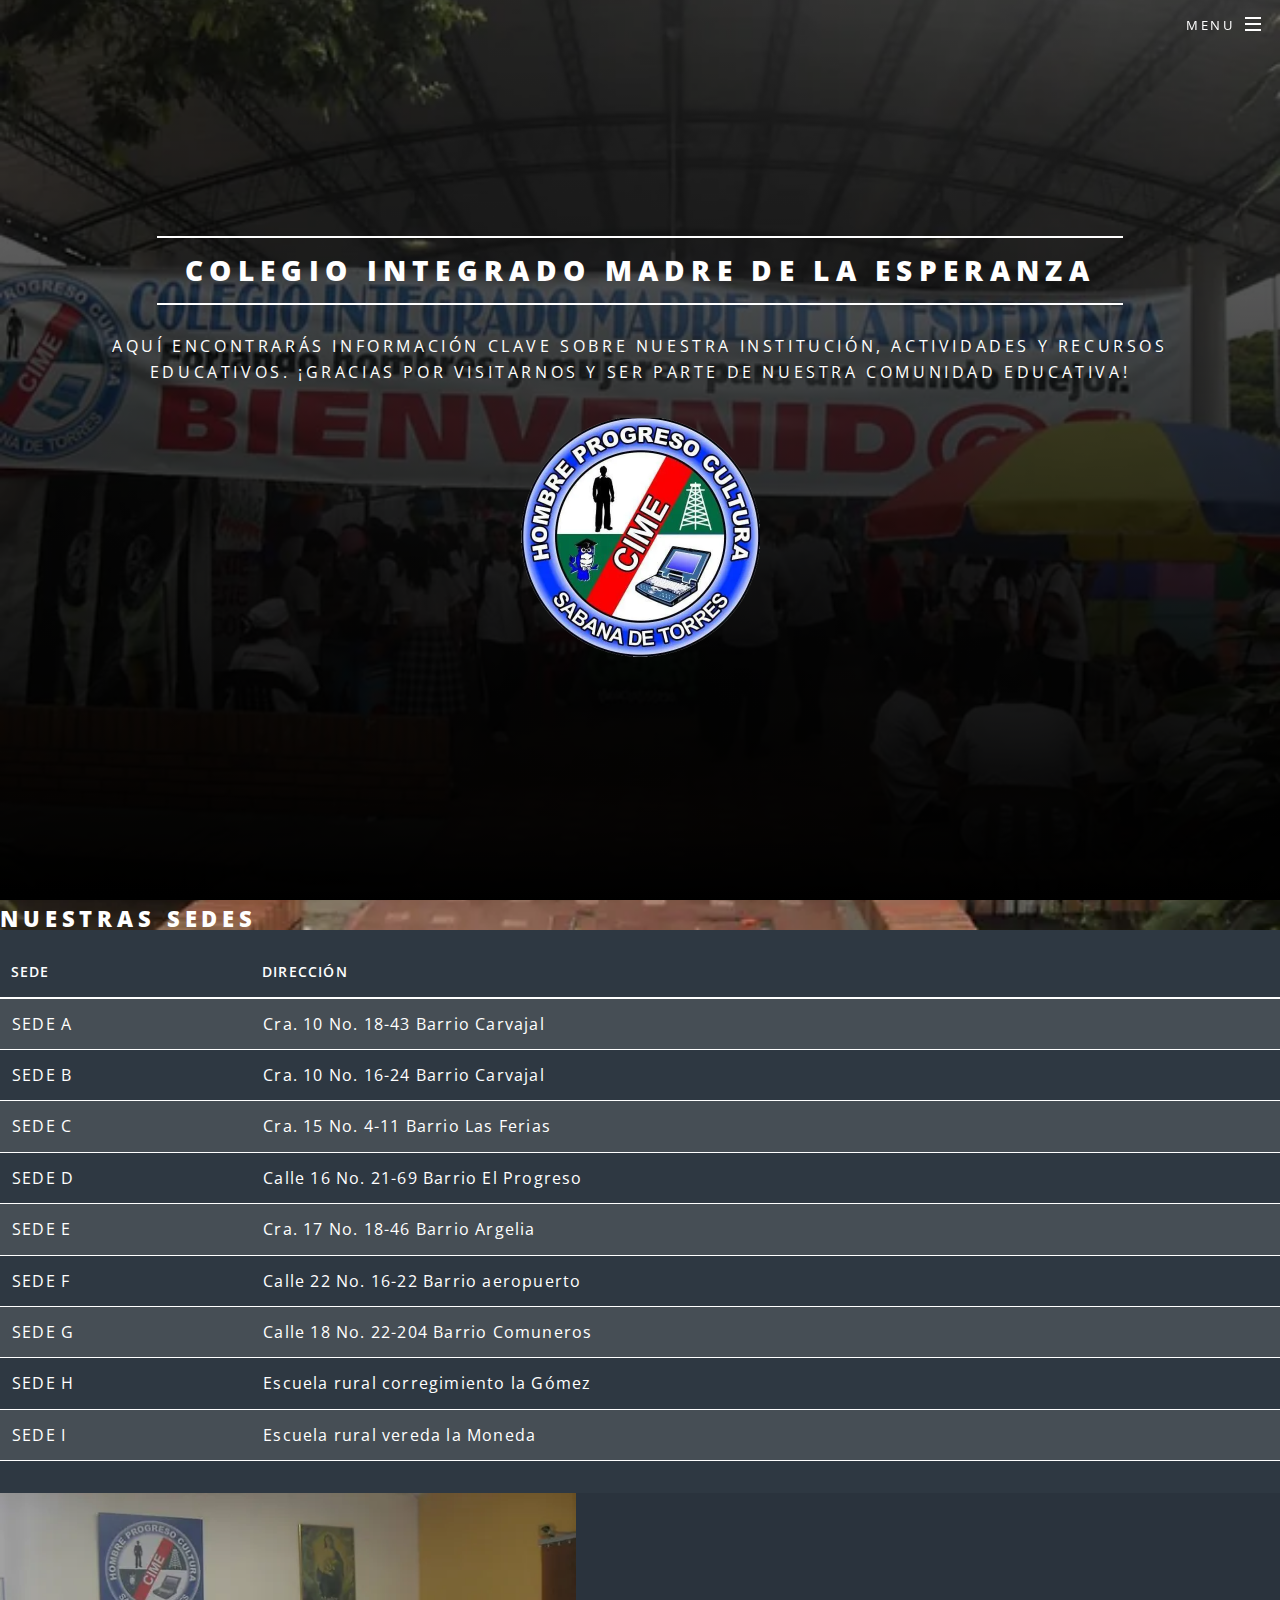
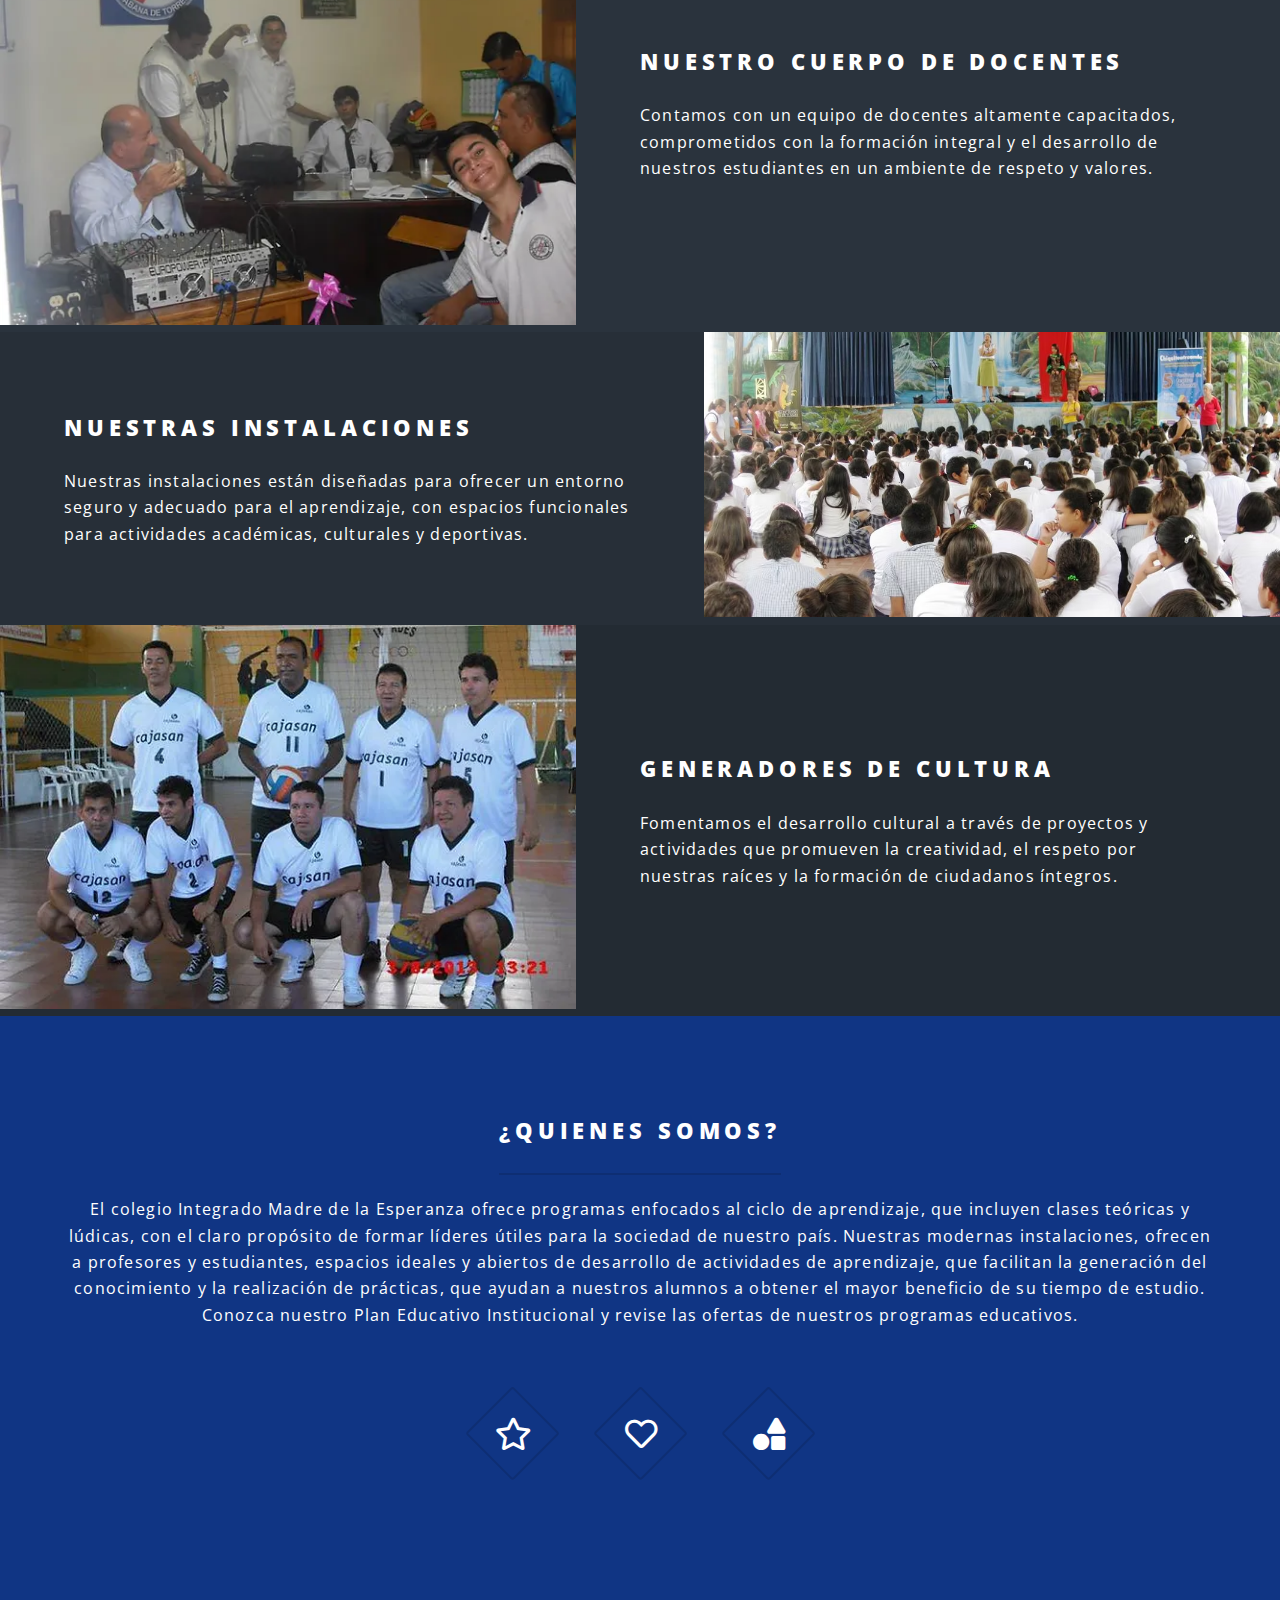
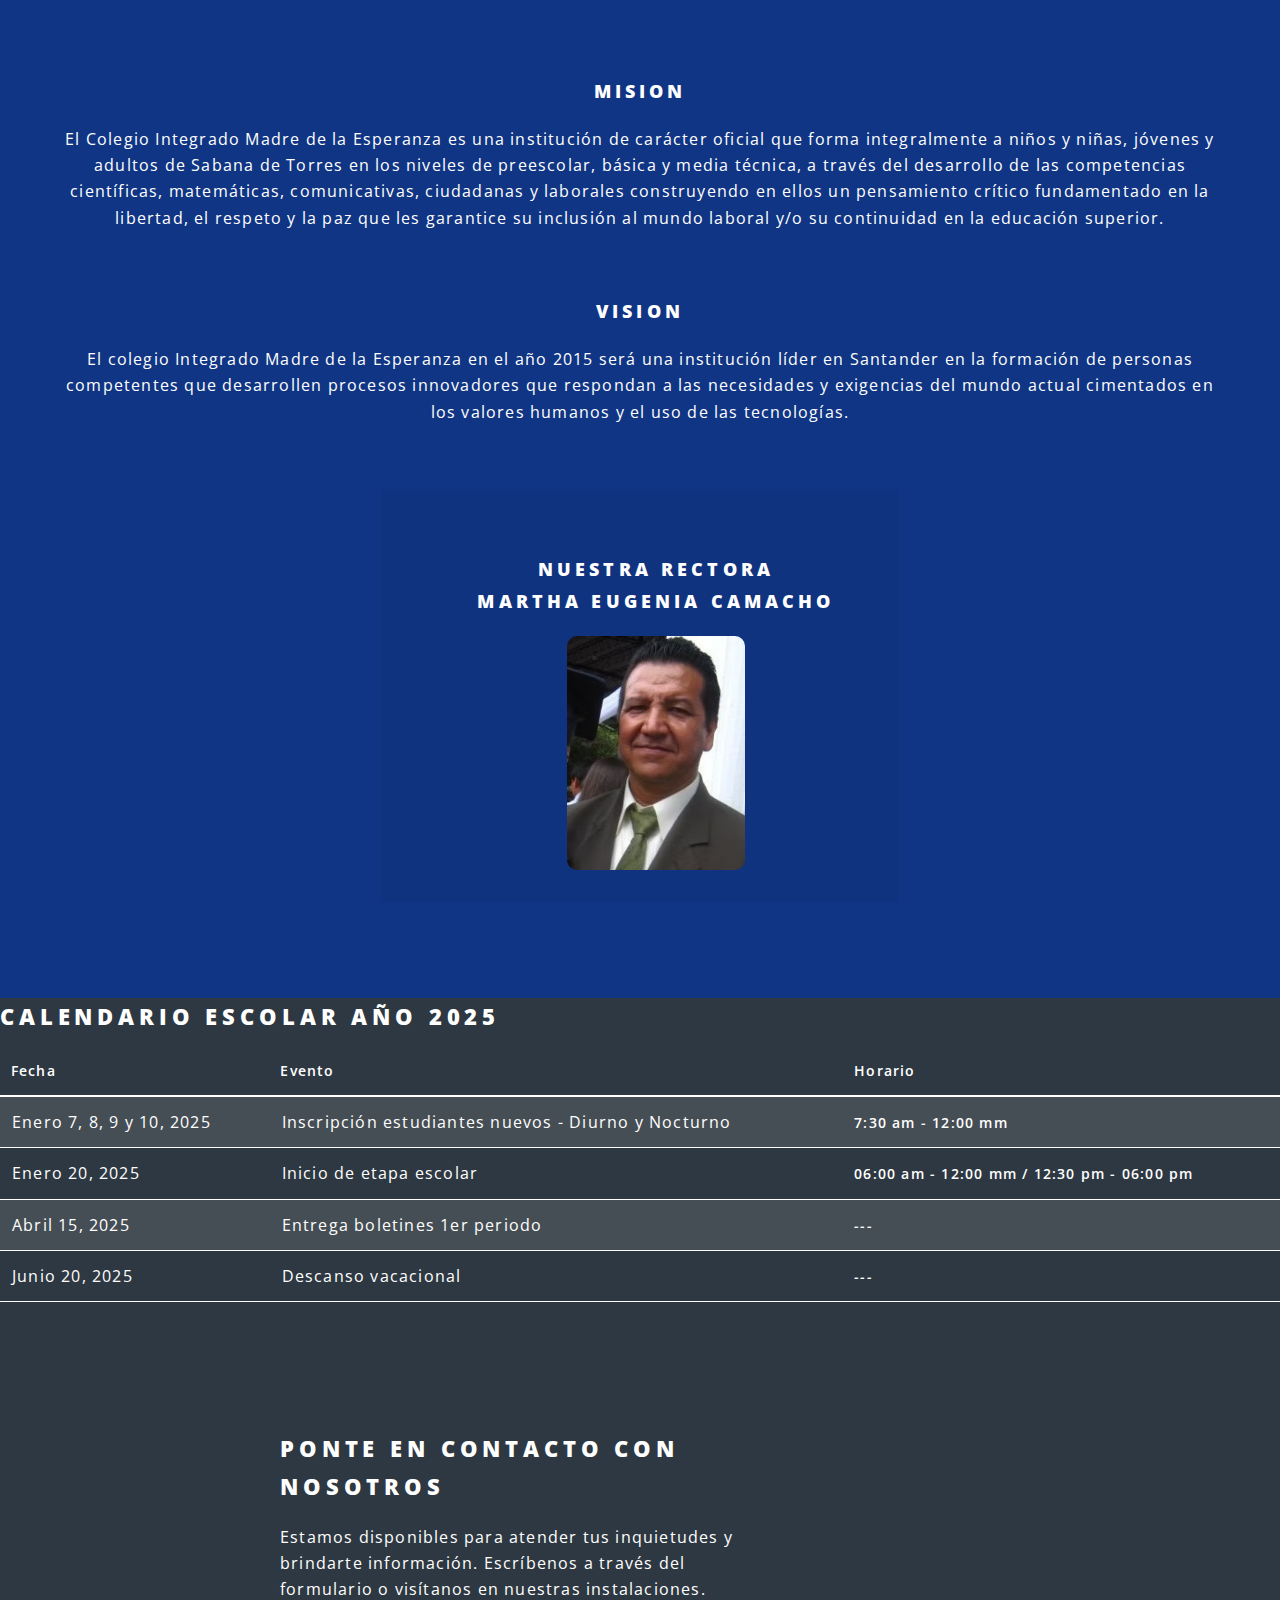
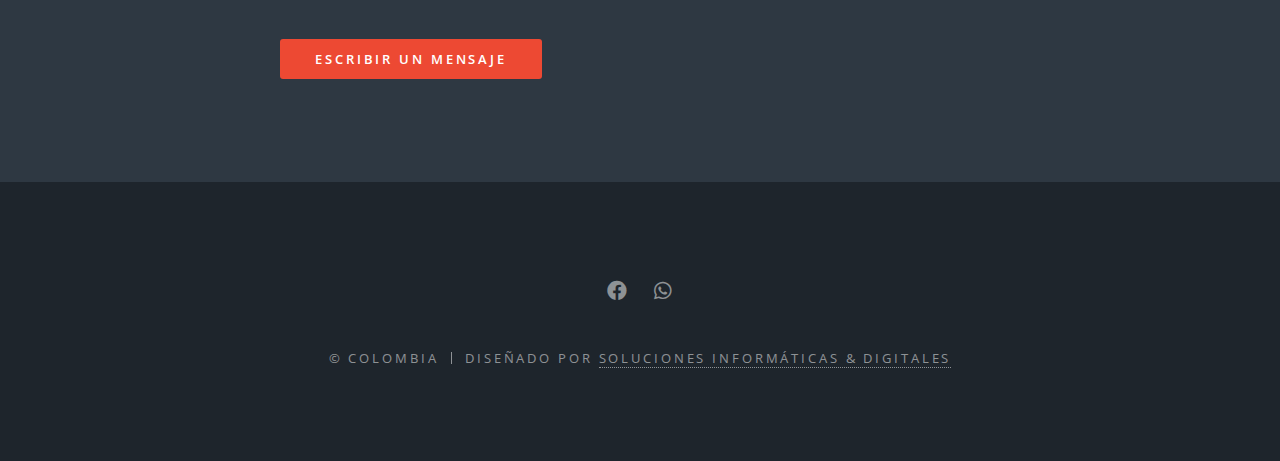
==== commit 787abd24: "Update index.html" ====
--- a/index.html
+++ b/index.html
@@ -144,7 +144,7 @@
 							</ul>
 							<ul class="features">
 								<li class="image-dir">
-									<h3>Nuestro Rector<br/>Ramiro Ortíz Correa</h3>
+									<h3>Nuestra Rectora<br/>Martha Eugenia Camacho</h3>
 									<img src="images/rector.webp"></img>
 								</li>
 							</ul>
@@ -221,4 +221,4 @@
 			<script src="assets/js/main.js"></script>
 
 	</body>
-</html>+</html>
